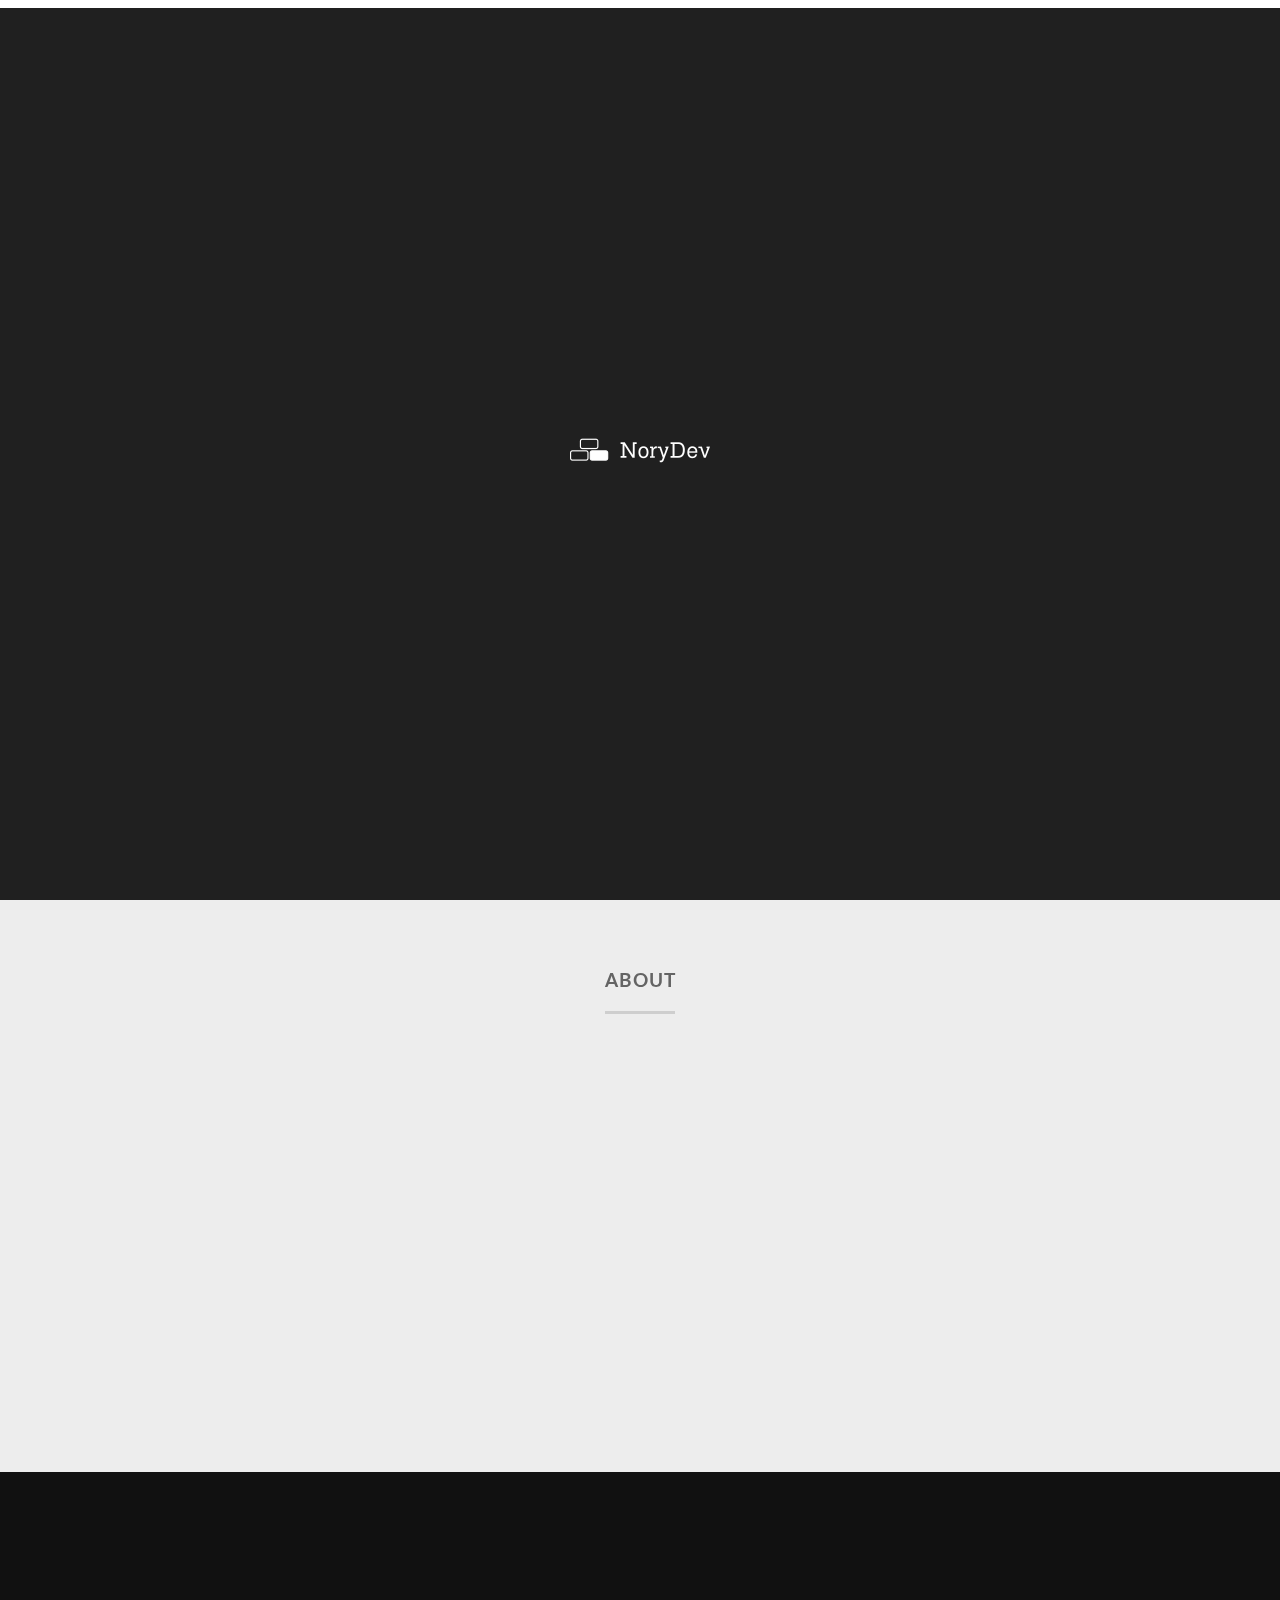
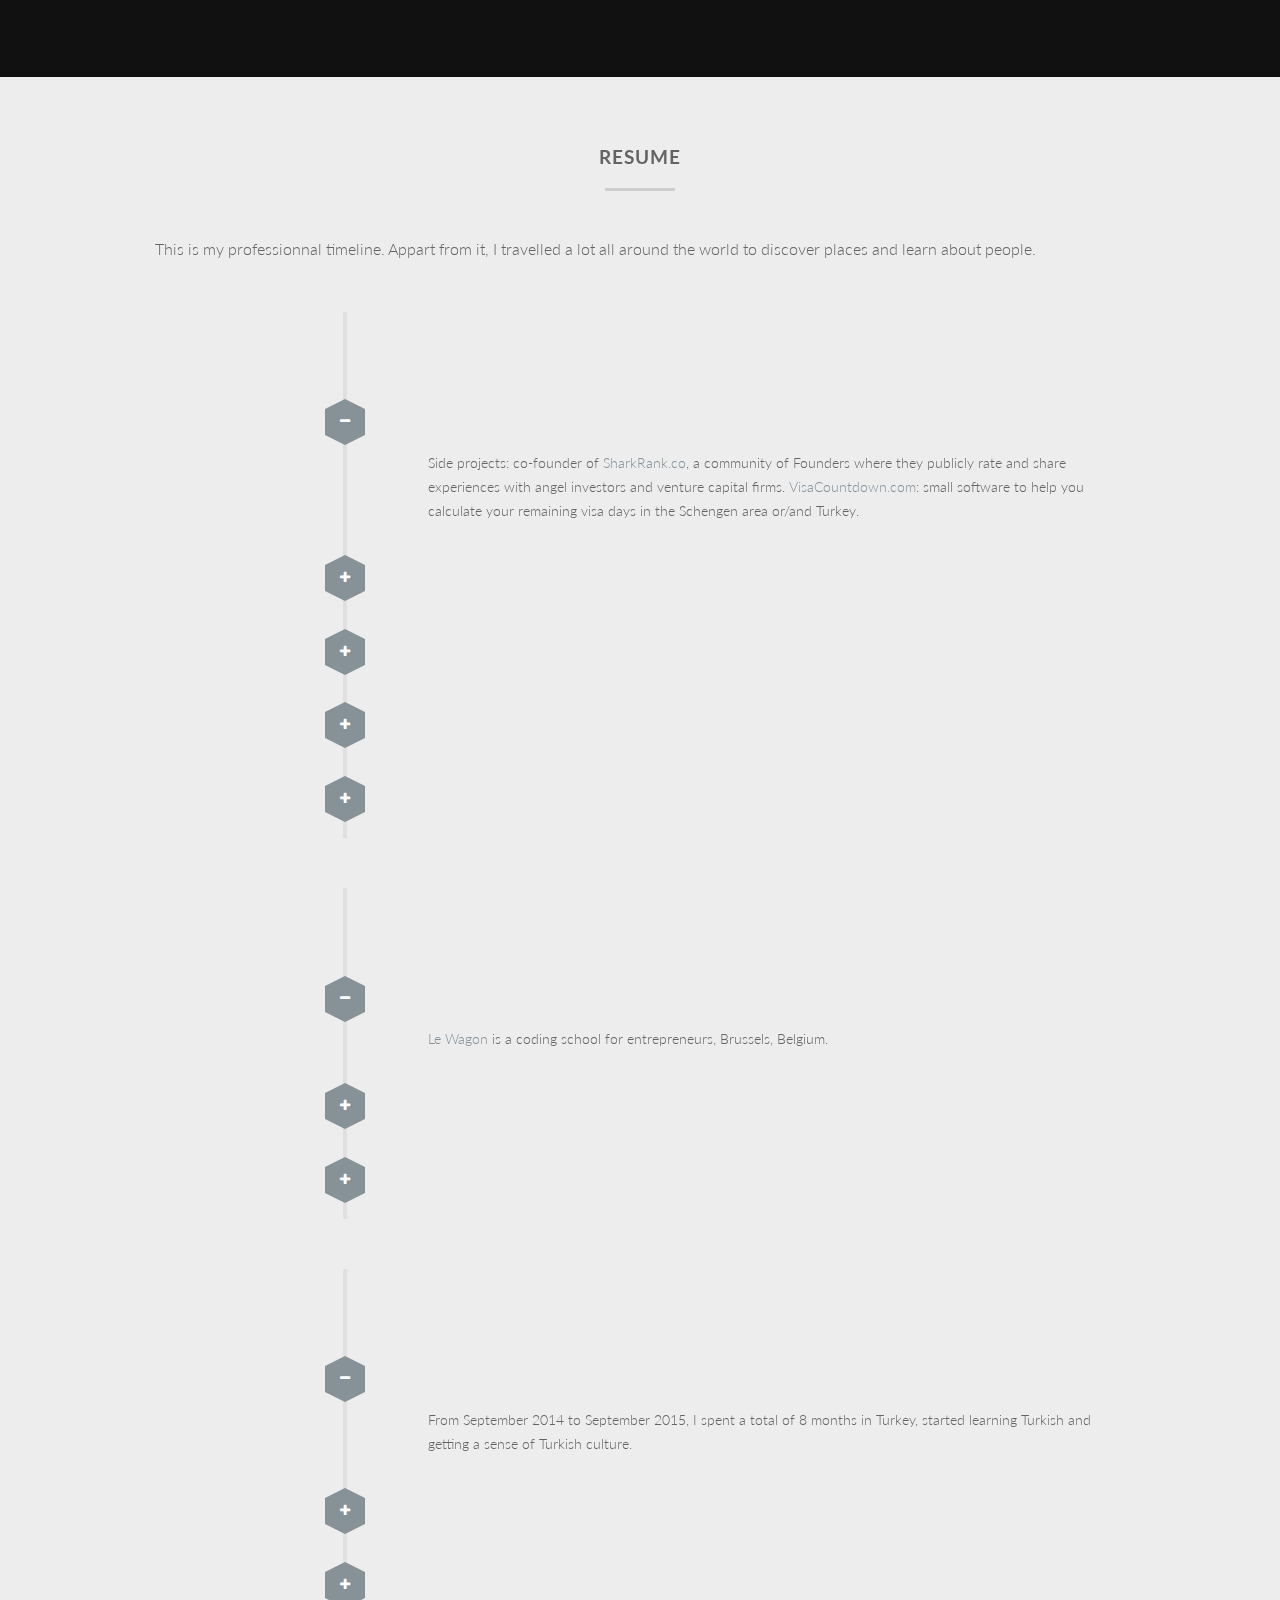
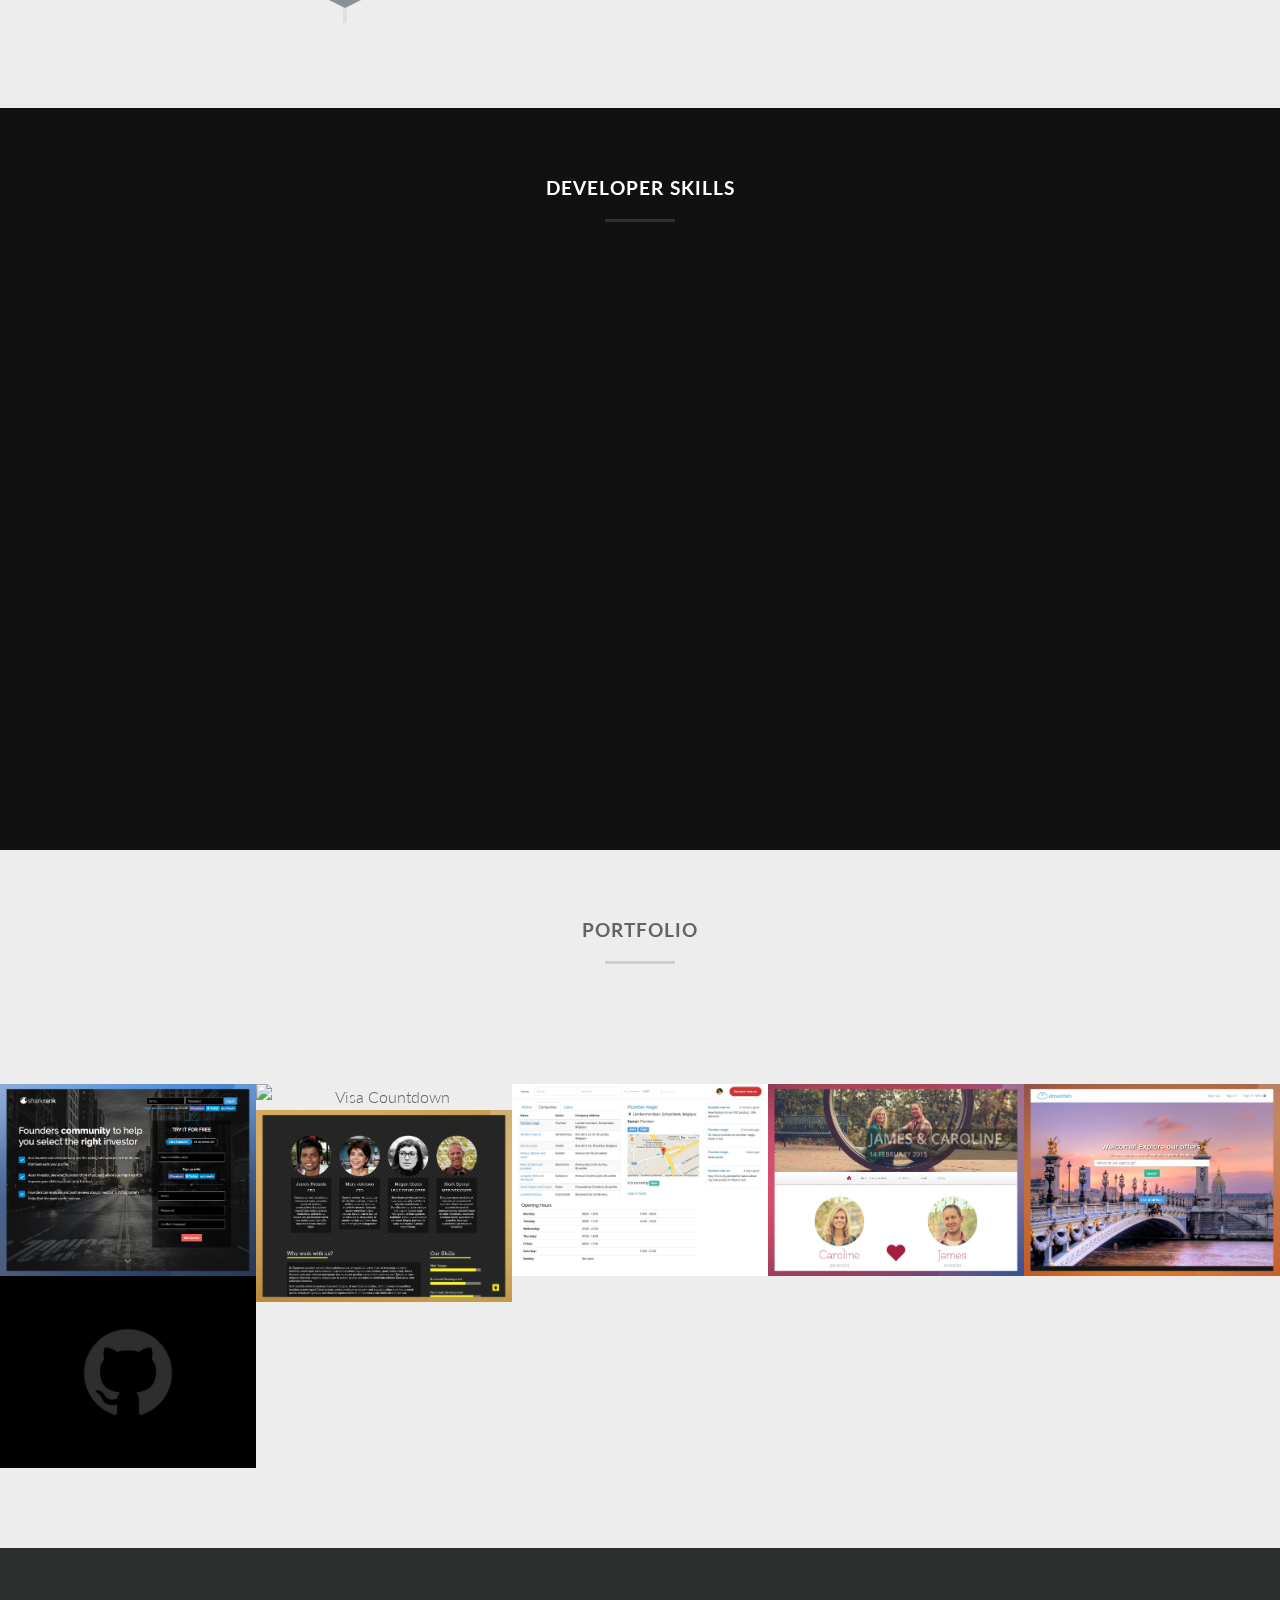
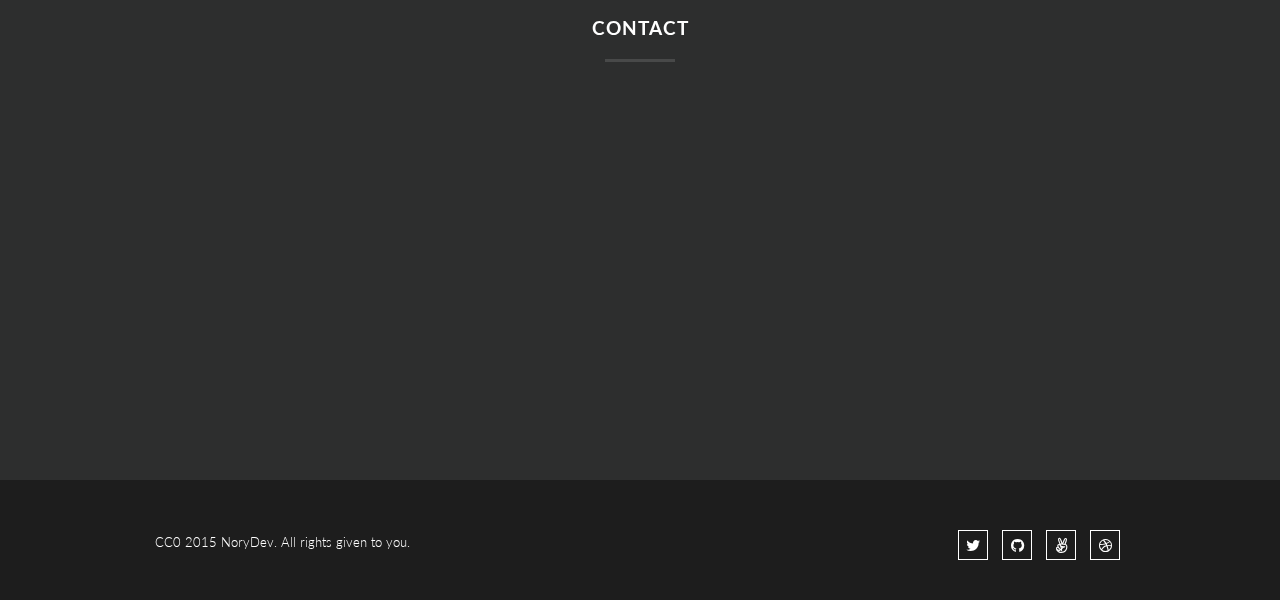
==== index.html @ d049d392 "typo" ====
<!DOCTYPE html>
<html lang="en" class="no-js">
	<head>
		<meta charset="utf-8">
		<meta name="viewport" content="width=device-width, initial-scale=1">
		<meta name="description" content="Hi, I am Fabien Loup. I'm a Software Developer and this is my portfolio">
		<meta name="author" content="Fabien Loup">
		<title>Fabien Loup</title>

		<!-- Stylesheets -->
		<link href="assets/css/bootstrap.min.css" rel="stylesheet">
		<link href="assets/fonts/font-awesome/css/font-awesome.min.css" rel="stylesheet">
		<link href="assets/css/bootstrapValidator.min.css" rel="stylesheet">
		<link href="assets/css/ladda-themeless.min.css" rel="stylesheet">
		<link href="assets/css/jquery.bxslider.css" rel="stylesheet">
		<link href="assets/css/animate.css" rel="stylesheet">
		<link href="assets/css/app.css" rel="stylesheet">

		<!-- Favicon -->
		<link rel="apple-touch-icon" sizes="57x57" href="/assets/img/favicon/apple-touch-icon-57x57.png">
    <link rel="apple-touch-icon" sizes="60x60" href="/assets/img/favicon/apple-touch-icon-60x60.png">
    <link rel="apple-touch-icon" sizes="72x72" href="/assets/img/favicon/apple-touch-icon-72x72.png">
    <link rel="apple-touch-icon" sizes="76x76" href="/assets/img/favicon/apple-touch-icon-76x76.png">
    <link rel="apple-touch-icon" sizes="114x114" href="/assets/img/favicon/apple-touch-icon-114x114.png">
    <link rel="apple-touch-icon" sizes="120x120" href="/assets/img/favicon/apple-touch-icon-120x120.png">
    <link rel="apple-touch-icon" sizes="144x144" href="/assets/img/favicon/apple-touch-icon-144x144.png">
    <link rel="apple-touch-icon" sizes="152x152" href="/assets/img/favicon/apple-touch-icon-152x152.png">
    <link rel="apple-touch-icon" sizes="180x180" href="/assets/img/favicon/apple-touch-icon-180x180.png">
    <link rel="icon" type="image/png" href="/assets/img/favicon/favicon-32x32.png" sizes="32x32">
    <link rel="icon" type="image/png" href="/assets/img/favicon/android-chrome-192x192.png" sizes="192x192">
    <link rel="icon" type="image/png" href="/assets/img/favicon/favicon-96x96.png" sizes="96x96">
    <link rel="icon" type="image/png" href="/assets/img/favicon/favicon-16x16.png" sizes="16x16">
    <link rel="manifest" href="/assets/img/favicon/manifest.json">
    <link rel="shortcut icon" href="/assets/img/favicon/favicon.ico">
    <meta name="msapplication-TileColor" content="#2b5797">
    <meta name="msapplication-TileImage" content="/assets/img/favicon/mstile-144x144.png">
    <meta name="msapplication-config" content="/assets/img/favicon/browserconfig.xml">
    <meta name="theme-color" content="#ffffff">

		<!-- Respond.js IE8 support of media queries -->
		<!-- WARNING: Respond.js doesn't work if you view the page via file:// -->
		<!--[if lt IE 9]>
			<script src="assets/js/respond.min.js"></script>
		<![endif]-->

		<script src="assets/js/pace.min.js"></script>
		<script src="assets/js/modernizr.min.js"></script>
	</head>
	<body data-spy="scroll" data-target="#nav" data-offset="80">
		<!-- Menu -->
		<nav class="navbar navbar-default" role="navigation" id="nav">
		  <div class="container">
			<div class="navbar-header">
			  <button type="button" class="navbar-toggle collapsed" data-toggle="collapse" data-target="#navbar">
				<span class="sr-only">Toggle navigation</span>
				<i class="fa fa-reorder"></i>
			  </button>
			  <a class="navbar-brand" href="#">
				<img src="assets/img/logo/logo.png" alt="Logo">
			  </a>
			</div>

			<div class="collapse navbar-collapse navbar-right" id="navbar">
			  <ul class="nav navbar-nav">
				<li><a href="#home">Home <span class="sr-only">home</span></a></li>
				<li><a href="#about">About</a></li>
				<!-- <li><a href="#services">Services</a></li> -->
				<li><a href="#resume">Resume</a></li>
				<li><a href="#skills">Skills</a></li>
				<li><a href="#portfolio">Portfolio</a></li>
				<li><a href="#contact">Contact</a></li>
			  </ul>
			</div>
		  </div>
		</nav>

		<!-- Main -->
		<section class="main" id="home">
			<div class="page">
				<div class="wrapper">
					<div class="container">
						<h1 class="heading">Fabien Loup</h1>
						<p>
							<span class="rotate">Software Developer, Freelancer, Co-Founder, Ruby-ist, Traveller, Hitch-Hiker</span>
						</p>
					</div>
					<div class="arrow-down">
						<a class="scroll" href="#about" id="scroll"><i class="fa fa-angle-double-down"></i></a>
					</div>
				</div>
			</div>
		</section>

		<!-- About -->
		<section id="about" class="section section-solid">
			<div class="container">
				<div class="row">
					<div class="col-sm-12">
						<h3 class="section-title">About</h3>
						<div class="section-title-border"></div>
					</div>
				</div>

				<div class="row mt20">
					<div class="col-sm-4 wow fadeInLeft" data-wow-duration="0.7s" data-wow-delay="0s">
						<img src="assets/img/about/fabien_close.jpg" class="img-responsive about-img" />
					</div>
					<div class="col-sm-8 wow fadeInRight" data-wow-duration="0.7s" data-wow-delay="0s">
						<p class="lead">
							I'm a freelance software developer who likes to make web applications with Ruby on Rails.
						</p>
						<p>
              I transited form hardware engineering to social work to software development through self teaching, trying, and trying again. <a href="http://www.lewagon.org/en">Le Wagon</a> Dev bootcamp also gave a boost to my training.
						</p>
						<p>
							Have a look at my Github account:
              <div class="text-center">
                <a href="https://github.com/NoryDev"><i class="fa fa-github" style="font-size: 80px;"></i></a>
                <br>
                <small><a href="https://github.com/NoryDev">github.com/NoryDev</a></small>
              </div>
						</p>
					</div>
				</div>
			</div>
		</section>

		<!-- Services -->

		<!-- Section -->
		<section class="section" id="tweets">
			<div class="container">
				<div class="row">
					<div class="col-sm-12 text-center wow fadeInDown" data-wow-duration="0.7s" data-wow-delay="0s">
						<i class="fa fa-twitter twitter-feed-icon"></i>
						<span id="twitterFeed"></span>
					</div>
				</div>
			</div>
		</section>

		<!-- Resume -->
		<section id="resume" class="section section-solid">
			<div class="container">
				<div class="row">
					<div class="col-sm-12">
						<h3 class="section-title">Resume</h3>
						<div class="section-title-border"></div>
					</div>
				</div>
				<div class="row">
					<div class="col-sm-12">
						<p>This is my professionnal timeline. Appart from it, I travelled a lot all around the world to discover places and learn about people.</p>
						<ul class="v-timeline mt50">
							<li>
								<h3 class="v-heading wow fadeInDown" data-wow-duration="0.7s" data-wow-delay="0s"><i class="fa fa-briefcase"></i> Work experience</h3>
							</li>
              <li>
                <time class="v-time wow fadeInLeft" data-wow-duration="0.7s" data-wow-delay="0s" datetime="2015-03-13 19:00"><span>2015 - present</span></time>
                <div class="v-icon" data-toggle="collapse" data-target="#toggle-1"><i class="fa fa-minus"></i></div>
                <div class="v-label wow fadeInRight" data-wow-duration="0.7s" data-wow-delay="0s" >
                  <h4><a href="#" data-toggle="collapse" data-target="#toggle-1">Freelance software developer</a></h4>
                  <p id="toggle-1" class="collapse in">Side projects: co-founder of <a href="http://sharkrank.co">SharkRank.co</a>, a community of Founders where they publicly rate and share experiences with angel investors and venture capital firms. <a href="http://visacountdown.com">VisaCountdown.com</a>: small software to help you calculate your remaining visa days in the Schengen area or/and Turkey.</p>
                </div>
              </li>
							<li>
								<time class="v-time wow fadeInLeft" data-wow-duration="0.7s" data-wow-delay="0.1s" datetime="2014-06-27 12:00"><span>2010 - 2014</span></time>
								<div class="v-icon" data-toggle="collapse" data-target="#toggle-2"><i class="fa fa-plus"></i></div>
								<div class="v-label wow fadeInRight" data-wow-duration="0.7s" data-wow-delay="0.1s" >
									<h4><a href="#" data-toggle="collapse" data-target="#toggle-2">Social Worker</a></h4>
									<p id="toggle-2" class="collapse">Youth group coordinator, organization and coordination of weekly activities, punctual events, summer and winter camps. Yverdon & Vevey, Switzerland.</p>
								</div>
							</li>
							<li>
								<time class="v-time wow fadeInLeft" data-wow-duration="0.7s" data-wow-delay="0.2s" datetime="2010-07-30 17:00"><span>2009 - 2010</span></time>
								<div class="v-icon" data-toggle="collapse" data-target="#toggle-3"><i class="fa fa-plus"></i></div>
								<div class="v-label wow fadeInRight" data-wow-duration="0.7s" data-wow-delay="0.2s">
									<h4><a href="#" data-toggle="collapse" data-target="#toggle-3">Embedded IT Engineer</a></h4>
									<p id="toggle-3" class="collapse"><a href="http://reds.heig-vd.ch/en">ReDS institute</a>, University of Applied Sciences, Yverdon, Switzerland.</p>
								</div>
							</li>
							<li>
								<time class="v-time wow fadeInLeft" data-wow-duration="0.7s" data-wow-delay="0.3s" datetime="2008-07-31 17:00"><span>2008</span></time>
								<div class="v-icon" data-toggle="collapse" data-target="#toggle-4"><i class="fa fa-plus"></i></div>
								<div class="v-label wow fadeInRight" data-wow-duration="0.7s" data-wow-delay="0.3s">
									<h4><a href="#" data-toggle="collapse" data-target="#toggle-4">Micro-Electronics Engineer (internship)</a></h4>
									<p id="toggle-4" class="collapse">MNT institute, University of Applied Sciences, Yverdon, Switzerland.</p>
								</div>
							</li>
              <li>
                <time class="v-time wow fadeInLeft" data-wow-duration="0.7s" data-wow-delay="0.4s" datetime="2008-04-15 09:00"><span>2008</span></time>
                <div class="v-icon" data-toggle="collapse" data-target="#toggle-5"><i class="fa fa-plus"></i></div>
                <div class="v-label wow fadeInRight" data-wow-duration="0.7s" data-wow-delay="0.4s">
                  <h4><a href="#" data-toggle="collapse" data-target="#toggle-5">Electronics Engineer (interim)</a></h4>
                  <p id="toggle-5" class="collapse">ERUN Sàrl, Yverdon, Switzerland.</p>
                </div>
              </li>
						</ul>
						<ul class="v-timeline mt50">
							<li>
								<h3 class="v-heading wow fadeInDown" data-wow-duration="0.7s" data-wow-delay="0s"><i class="fa fa-graduation-cap"></i> Education</h3>
							</li>
							<li>
								<time class="v-time wow fadeInLeft" data-wow-duration="0.7s" data-wow-delay="0.5s" datetime="2015-03-13 19:00"><span>2015</span></time>
								<div class="v-icon" data-toggle="collapse" data-target="#toggle-6"><i class="fa fa-minus"></i></div>
								<div class="v-label wow fadeInRight" data-wow-duration="0.7s" data-wow-delay="0.5s">
									<h4><a href="#" data-toggle="collapse" data-target="#toggle-6">Le Wagon - Fullstack Dev
Bootcamp</a></h4>
									<p id="toggle-6" class="collapse in"><a href="http://www.lewagon.org/en">Le Wagon</a> is a coding school for entrepreneurs, Brussels, Belgium.</p>
								</div>
							</li>
							<li>
								<time class="v-time wow fadeInLeft" data-wow-duration="0.7s" data-wow-delay="0.6s" datetime="2008-02-10 20:00"><span>2004 - 2008</span></time>
								<div class="v-icon" data-toggle="collapse" data-target="#toggle-7"><i class="fa fa-plus"></i></div>
								<div class="v-label wow fadeInRight" data-wow-duration="0.7s" data-wow-delay="0.6s">
									<h4><a href="#" data-toggle="collapse" data-target="#toggle-7">Bachelor of Science in Electronics</a></h4>
									<p id="toggle-7" class="collapse"><a href="http://www.heig-vd.ch">University of Applied Sciences</a> (HEIG-VD in french), Yverdon, Switzerland.</p>
								</div>
							</li>
              <li>
                <time class="v-time wow fadeInLeft" data-wow-duration="0.7s" data-wow-delay="0.7s" datetime="2004-06-30 20:00"><span>2001 - 2004</span></time>
                <div class="v-icon" data-toggle="collapse" data-target="#toggle-8"><i class="fa fa-plus"></i></div>
                <div class="v-label wow fadeInRight" data-wow-duration="0.7s" data-wow-delay="0.7s">
                  <h4><a href="#" data-toggle="collapse" data-target="#toggle-8">Apprenticeship in Electronics</a></h4>
                  <p id="toggle-8" class="collapse">Swiss certificate of capacity "CFC" & Professional diploma in Technology, Yverdon, Switzerland.</p>
                </div>
              </li>
						</ul>
            <ul class="v-timeline mt50">
              <li>
                <h3 class="v-heading wow fadeInDown" data-wow-duration="0.7s" data-wow-delay="0s"><i class="fa fa-paper-plane-o"></i> Life Experience</h3>
              </li>
              <li>
                <time class="v-time wow fadeInLeft" data-wow-duration="0.7s" data-wow-delay="0.5s" datetime="2014-12-21 16:00"><span>2014 + 2015</span></time>
                <div class="v-icon" data-toggle="collapse" data-target="#toggle-9"><i class="fa fa-minus"></i></div>
                <div class="v-label wow fadeInRight" data-wow-duration="0.7s" data-wow-delay="0.5s">
                  <h4><a href="#" data-toggle="collapse" data-target="#toggle-9">Turkey</a></h4>
                  <p id="toggle-9" class="collapse in">From September 2014 to September 2015, I spent a total of 8 months in Turkey, started learning Turkish and getting a sense of Turkish culture.</p>
                </div>
              </li>
              <li>
                <time class="v-time wow fadeInLeft" data-wow-duration="0.7s" data-wow-delay="0.6s" datetime="2008-02-10 20:00"><span>2013</span></time>
                <div class="v-icon" data-toggle="collapse" data-target="#toggle-10"><i class="fa fa-plus"></i></div>
                <div class="v-label wow fadeInRight" data-wow-duration="0.7s" data-wow-delay="0.6s">
                  <h4><a href="#" data-toggle="collapse" data-target="#toggle-10">Spain and Morocco</a></h4>
                  <p id="toggle-10" class="collapse"><a href="http://www.heig-vd.ch">I spent 3 month in the south of Spain and in Morocco to Learn about North African cultures.</p>
                </div>
              </li>
              <li>
                <time class="v-time wow fadeInLeft" data-wow-duration="0.7s" data-wow-delay="0.7s" datetime="2004-06-30 20:00"><span>2008 - 2009</span></time>
                <div class="v-icon" data-toggle="collapse" data-target="#toggle-11"><i class="fa fa-plus"></i></div>
                <div class="v-label wow fadeInRight" data-wow-duration="0.7s" data-wow-delay="0.7s">
                  <h4><a href="#" data-toggle="collapse" data-target="#toggle-11">South Africa</a></h4>
                  <p id="toggle-11" class="collapse">I spent 6 month in South Africa and Lesotho to improve my english and do some volunteer work with local associations.</p>
                </div>
              </li>
            </ul>
					</div>
				</div>
			</div>
		</section>

		<!-- Skills -->
		<section class="section" id="skills">
			<div class="container">
				<div class="row">
					<div class="col-sm-12">
						<h3 class="section-title">Developer Skills</h3>
						<div class="section-title-border"></div>
					</div>
				</div>
				<div class="row personal-skills">
					<div class="col-sm-8 wow fadeInLeft" data-wow-duration="0.7s" data-wow-delay="0s">
						<h4>Non-Human languages</h4>
						<h6>Ruby & Ruby on Rails</h6>
						<div class="progress">
							<div class="progress-bar" role="progressbar" aria-valuenow="70" aria-valuemin="0" aria-valuemax="100" style="width: 70%;">
								70%
							</div>
						</div>
						<h6>PHP & WordPress</h6>
						<div class="progress">
							<div class="progress-bar" role="progressbar" aria-valuenow="60" aria-valuemin="0" aria-valuemax="100" style="width: 50%;">
								60%
							</div>
						</div>
						<h6>html & css</h6>
						<div class="progress">
							<div class="progress-bar" role="progressbar" aria-valuenow="70" aria-valuemin="0" aria-valuemax="100" style="width: 70%;">
								70%
							</div>
						</div>
            <h6>Javascript</h6>
            <div class="progress">
              <div class="progress-bar" role="progressbar" aria-valuenow="40" aria-valuemin="0" aria-valuemax="100" style="width: 40%;">
                40%
              </div>
            </div>
					</div>
					<div class="col-sm-4 wow fadeInRight" data-wow-duration="0.7s" data-wow-delay="0s">
						<h4>Knowledge</h4>
						<ul class="fa-ul skills-ul">
						  <li><i class="fa-li fa fa-check"></i>Git & Github</li>
						  <li><i class="fa-li fa fa-check"></i>Bootstrap</li>
						  <li><i class="fa-li fa fa-check"></i>Heroku</li>
						  <li><i class="fa-li fa fa-check"></i>AWS S3</li>
						  <li><i class="fa-li fa fa-check"></i>PostgreSQL</li>
              <li><i class="fa-li fa fa-check"></i>MAMP</li>
						</ul>
					</div>
				</div>
				<div class="row personal-skills">
					<div class="col-sm-8 wow fadeInLeft" data-wow-duration="0.7s" data-wow-delay="0.1s">
						<h4>Human Languages</h4>
						<div class="lang-container">
							<input type="text" value="100" class="dial"
								data-width="100"
								data-height="100"
								data-fgColor="#869198"
								data-skin="tron"
								data-thickness=".2"
								data-displayPrevious=true
								data-readOnly=true>
							<p class="lang-description">French</p>
							<span class="lang-level">native</span>
						</div>

						<div class="lang-container">
							<input type="text" value="95" class="dial"
								data-width="100"
								data-height="100"
								data-fgColor="#869198"
								data-skin="tron"
								data-thickness=".2"
								data-displayPrevious=true
								data-readOnly=true>
							<p class="lang-description">English</p>
							<span class="lang-level">fluent</span>
						</div>

						<div class="lang-container">
							<input type="text" value="40" class="dial"
								data-width="100"
								data-height="100"
								data-fgColor="#869198"
								data-skin="tron"
								data-thickness=".2"
								data-displayPrevious=true
								data-readOnly=true
								data-bgColor="#fff">
							<p class="lang-description">German</p>
							<span class="lang-level">beginner</span>
						</div>

						<div class="lang-container">
							<input type="text" value="25" class="dial"
								data-width="100"
								data-height="100"
								data-fgColor="#869198"
								data-skin="tron"
								data-thickness=".2"
								data-displayPrevious=true
								data-readOnly=true
								data-bgColor="#fff">
							<p class="lang-description">Turkish</p>
							<span class="lang-level">basic</span>
						</div>
					</div>
					<div class="col-sm-4 wow fadeInRight" data-wow-duration="0.7s" data-wow-delay="0.1s">
						<h4>Hobbies</h4>
						<ul class="fa-ul skills-ul">
						  <li><i class="fa-li fa fa-plane"></i>Travelling & Learning from people</li>
						  <li><i class="fa-li fa fa-thumbs-up"></i>Hitch-Hiking</li>
              <li><i class="fa-li fa fa-globe"></i>World History</li>
						</ul>
					</div>
				</div>
			</div>
		</section>

		<!-- Portfolio -->
		<section id="portfolio" class="section section-solid">
			<div class="container">
				<div class="row">
					<div class="col-sm-12">
						<h3 class="section-title">Portfolio</h3>
						<div class="section-title-border"></div>
					</div>
				</div>
				<div class="row wow fadeInDown" data-wow-duration="0.7s" data-wow-delay="0s">
					<div class="col-sm-12 text-center">
						<ul id="filter" class="list-inline filter-tags">
							<li><a href="#" class="btn btn-sm btn-theme-inverse active" data-group="all">All</a></li>
							<li><a href="#" class="btn btn-sm btn-theme-inverse" data-group="ruby">Ruby on Rails</a></li>
							<li><a href="#" class="btn btn-sm btn-theme-inverse" data-group="wordpress">WordPress</a></li>
						</ul>
					</div>
				</div>
			</div>
			<div class="GITheWall">
				<ul id="portfolio-container" class="text-center wow fadeInDown" data-wow-duration="0.7s" data-wow-delay="0s">
					<li class="portfolio-item" data-groups='["all", "ruby"]' data-contenttype="ajax" data-href="assets/ajax/sharkrank.html">
						<figure>
							<div class="portfolio-img">
								<a href="#" class="overlay">
									<span class="title">SharkRank</span>
									<span class="category">Ruby on Rails</span>
								</a>
								<img src="assets/img/portfolio/sharkrank.jpg" alt="SharkRank" class="img-responsive">
							</div>
						</figure>
					</li>
          <li class="portfolio-item" data-groups='["all", "ruby"]' data-contenttype="ajax" data-href="assets/ajax/visacountdown.html">
            <figure>
              <div class="portfolio-img">
                <a href="#" class="overlay">
                  <span class="title">Visa Countdown</span>
                  <span class="category">Ruby on Rails</span>
                </a>
                <img src="assets/img/portfolio/visacountdown.jpg" alt="Visa Countdown" class="img-responsive">
              </div>
            </figure>
          </li>
          <li class="portfolio-item" data-groups='["all", "ruby"]' data-contenttype="ajax" data-href="assets/ajax/appointed.html">
            <figure>
              <div class="portfolio-img">
                <a href="#" class="overlay">
                  <span class="title">Appointed</span>
                  <span class="category">Ruby on Rails</span>
                </a>
                <img src="assets/img/portfolio/appointed.jpg" alt="Appointed" class="img-responsive">
              </div>
            </figure>
          </li>
					<li class="portfolio-item" data-groups='["all", "wordpress"]' data-contenttype="ajax" data-href="assets/ajax/forever.html">
						<figure>
							<div class="portfolio-img">
								<a href="#" class="overlay">
									<span class="title">Forever</span>
									<span class="category">WordPress</span>
								</a>
								<img src="assets/img/portfolio/forever.jpg" alt="" class="img-responsive">
							</div>
						</figure>
					</li>
          <li class="portfolio-item" data-groups='["all", "ruby"]' data-contenttype="ajax" data-href="assets/ajax/dreambnb.html">
            <figure>
              <div class="portfolio-img">
                <a href="#" class="overlay">
                  <span class="title">DreamBnB</span>
                  <span class="category">Ruby on Rails</span>
                </a>
                <img src="assets/img/portfolio/dreambnb.jpg" alt="" class="img-responsive">
              </div>
            </figure>
          </li>
					<li class="portfolio-item" data-groups='["all", "wordpress"]' data-contenttype="ajax" data-href="assets/ajax/rocket.html">
						<figure>
							<div class="portfolio-img">
								<a href="#" class="overlay">
									<span class="title">Rocket</span>
									<span class="category">WordPress</span>
								</a>
								<img src="assets/img/portfolio/rocket.jpg" alt="" class="img-responsive">
							</div>
						</figure>
					</li>
					<li class="portfolio-item" data-groups='["all", "ruby"]' data-contenttype="ajax" data-href="assets/ajax/github.html">
						<figure>
							<div class="portfolio-img">
								<a href="#" class="overlay">
									<span class="title">My Github</span>
									<span class="category">Everything</span>
								</a>
								<img src="assets/img/portfolio/github.jpg" alt="" class="img-responsive">
							</div>
						</figure>
					</li>
					<!-- <li class="portfolio-item" data-groups='["all", "app"]' data-contenttype="ajax" data-href="assets/ajax/2.html">
						<figure>
							<div class="portfolio-img">
								<a href="#" class="overlay">
									<span class="title">Ipsum tempor quis</span>
									<span class="category">app</span>
								</a>
								<img src="assets/img/portfolio/6.jpg" alt="" class="img-responsive">
							</div>
						</figure>
					</li>
					<li class="portfolio-item" data-groups='["all", "branding"]' data-contenttype="ajax" data-href="assets/ajax/1.html">
						<figure>
							<div class="portfolio-img">
								<a href="#" class="overlay">
									<span class="title">Donec accumsan</span>
									<span class="category">branding</span>
								</a>
								<img src="assets/img/portfolio/7.jpg" alt="" class="img-responsive">
							</div>
						</figure>
					</li>
					<li class="portfolio-item" data-groups='["all", "web"]' data-contenttype="ajax" data-href="assets/ajax/2.html">
						<figure>
							<div class="portfolio-img">
								<a href="#" class="overlay">
									<span class="title">Arcu id porta</span>
									<span class="category">web</span>
								</a>
								<img src="assets/img/portfolio/8.jpg" alt="" class="img-responsive">
							</div>
						</figure>
					</li>
					<li class="portfolio-item" data-groups='["all", "app"]' data-contenttype="ajax" data-href="assets/ajax/1.html">
						<figure>
							<div class="portfolio-img">
								<a href="#" class="overlay">
									<span class="title">Curabitur posuere</span>
									<span class="category">app</span>
								</a>
								<img src="assets/img/portfolio/9.jpg" alt="" class="img-responsive">
							</div>
						</figure>
					</li>
					<li class="portfolio-item" data-groups='["all", "branding"]' data-contenttype="ajax" data-href="assets/ajax/2.html">
						<figure>
							<div class="portfolio-img">
								<a href="#" class="overlay">
									<span class="title">Lacus id sapien</span>
									<span class="category">branding</span>
								</a>
								<img src="assets/img/portfolio/10.jpg" alt="" class="img-responsive">
							</div>
						</figure>
					</li>
				</ul>
			</div>
			<div class="container">
				<div class="row">
					<div class="col-sm-12 text-center">
						<a href="#" class="btn btn-theme-inverse mt40 wow fadeInDown" data-wow-duration="0.7s" data-wow-delay="0.5s" id="portfolio-more">More</a>
					</div>
				</div>
			</div> -->
		</section>

		<!-- Facts -->
		<!-- <section id="facts" class="section">
			<div class="container">
				<div class="row text-center wow fadeInDown" data-wow-duration="0.7s" data-wow-delay="0s">
					<div class="col-sm-3">
						<h1 class="counter">5</h1>
						<p>years experience</p>
					</div>
					<div class="col-sm-3">
						<h1 class="counter">352</h1>
						<p>project delivered</p>
					</div>
					<div class="col-sm-3">
						<h1 class="counter">2148</h1>
						<p>likes</p>
					</div>
					<div class="col-sm-3">
						<h1 class="counter">142</h1>
						<p>winning awards</p>
					</div>
				</div>
			</div>
		</section> -->

		<!-- Contact -->
		<section id="contact" class="section">
			<div class="container">
				<div class="row">
					<div class="col-sm-12">
						<h3 class="section-title">Contact</h3>
						<div class="section-title-border"></div>
					</div>
				</div>
				<div class="row">
					<div class="col-sm-6 wow fadeInLeft" data-wow-duration="0.7s" data-wow-delay="0s">
						<p>
							Messages sent with this contact form go directly into my inbox. It is the best way to contact me.
						</p>
            <p>
              I am based in Europe and available for remote freelance work.
            </p>
						<!-- <ul class="list-contacts">
							<li><i class="fa fa-phone"></i> (123) 456-7890</li>
							<li><i class="fa fa-mobile-phone"></i> (123) 987-6543</li>
							<li><i class="fa fa-map-marker"></i> 1795 Folsom Ave, Suite 600<br> San Francisco, CA 94107</li>
							<li><i class="fa fa-envelope-o"></i> <a href="mailto:info@SeventyFour.com">info@seventyfour.com</a></li>
						</ul> -->
					</div>
					<div class="col-sm-6 wow fadeInRight" data-wow-duration="0.7s" data-wow-delay="0s">
						<!-- <form class="form-horizontal" action="assets/php/contactForm.php" method="post" role="form" id="contactForm"> -->
            <form class="form-horizontal" action="https://formspree.io/info@norydev.com" method="post" role="form" id="contactForm">
							<div class="form-group">
								<div class="col-sm-6">
									<input type="text" name="name" class="form-control" placeholder="Name">
								</div>
								<div class="col-sm-6">
									<input type="text" name="contactEmail" class="form-control" placeholder="Email">
								</div>
							</div>
							<div class="form-group">
								<div class="col-sm-12">
									<textarea name="message" class="form-control" rows="8" placeholder="Message"></textarea>
								</div>
							</div>
							<div class="form-group">
								<div class="col-sm-12">
                  <input type="text" name="_gotcha" style="display:none">
									<button type="submit" class="btn btn-theme ladda-button" data-style="expand-left">
									<span class="ladda-label">Submit</span>
									</button>
								</div>
							</div>
						</form>
					</div>
				</div>
			</div>
		</section>

		<footer>
			<div class="container">
				<div class="row">
					<div class="col-sm-6">CC0 2015 NoryDev. All rights given to you.</div>
					<div class="col-sm-6 text-right">
						<div class="social">
							<!-- <a href="#" class="btn btn-theme"><i class="fa fa-facebook"></i></a> -->
							<a href="https://www.twitter.com/norydev" class="btn btn-theme"><i class="fa fa-twitter"></i></a>
							<a href="https://www.github.com/norydev" class="btn btn-theme"><i class="fa fa-github"></i></a>
              <a href="https://angel.co/norydev" class="btn btn-theme"><i class="fa fa-angellist"></i></a>
              <!-- <a href="#" class="btn btn-theme"><i class="fa fa-google-plus"></i></a> -->
							<a href="https://dribbble.com/norydev" class="btn btn-theme"><i class="fa fa-dribbble"></i></a>
							<!-- <a href="#" class="btn btn-theme"><i class="fa fa-linkedin"></i></a> -->
						</div>
					</div>
				</div>
			</div>
		</footer>

		<!-- jQuery (necessary for Bootstrap's JavaScript plugins) -->
		<script src="assets/js/jquery.min.js"></script>
		<!-- Include all compiled plugins (below), or include individual files as needed -->
		<script src="assets/js/bootstrap.min.js"></script>
		<script src="assets/js/jquery.backstretch.min.js"></script>
		<script src="assets/js/bootstrapValidator.min.js"></script>
		<script src="assets/js/validator/emailAddress.js"></script>
		<script src="assets/js/spin.min.js"></script>
		<script src="assets/js/ladda.min.js"></script>
		<script src="assets/js/retina.min.js"></script>
		<script src="assets/js/masonry.pkgd.min.js"></script>
		<script src="assets/js/imagesloaded.pkgd.min.js"></script>
		<script src="assets/js/jquery.shuffle.min.js"></script>
		<script src="assets/js/jquery.bxslider.min.js"></script>
		<script src="assets/js/waypoints.min.js"></script>
		<script src="assets/js/jquery.counterup.min.js"></script>
		<script src="assets/js/jQuery.GI.TheWall.min.js"></script>
		<script src="assets/js/twitterFetcher.min.js"></script>
		<script src="assets/js/jquery.simple-text-rotator.min.js"></script>
		<script src="assets/js/jquery.throttledresize.js"></script>
		<script src="assets/js/jquery.scrollTo.min.js"></script>
		<script src="assets/js/wow.min.js"></script>
		<script src="assets/js/jquery.knob.min.js"></script>
		<script src="assets/js/app.js"></script>

    <!-- Google Analytics -->
    <script>
      (function(i,s,o,g,r,a,m){i['GoogleAnalyticsObject']=r;i[r]=i[r]||function(){
      (i[r].q=i[r].q||[]).push(arguments)},i[r].l=1*new Date();a=s.createElement(o),
      m=s.getElementsByTagName(o)[0];a.async=1;a.src=g;m.parentNode.insertBefore(a,m)
      })(window,document,'script','//www.google-analytics.com/analytics.js','ga');

      ga('create', 'UA-53180637-1', 'auto');
      ga('send', 'pageview');

    </script>
	</body>
</html>
---- assets/css/bootstrapValidator.min.css ----
/*!
 * BootstrapValidator (http://bootstrapvalidator.com)
 * The best jQuery plugin to validate form fields. Designed to use with Bootstrap 3
 *
 * @version     v0.5.1-dev, built on 2014-07-23 6:05:15 AM
 * @author      https://twitter.com/nghuuphuoc
 * @copyright   (c) 2013 - 2014 Nguyen Huu Phuoc
 * @license     MIT
 */

.bv-form .help-block{margin-bottom:0}.bv-form .tooltip-inner{text-align:left}.nav-tabs li.bv-tab-success>a{color:#3c763d}.nav-tabs li.bv-tab-error>a{color:#a94442}
---- assets/css/ladda-themeless.min.css ----
/*!
 * Ladda
 * http://lab.hakim.se/ladda
 * MIT licensed
 *
 * Copyright (C) 2013 Hakim El Hattab, http://hakim.se
 */.ladda-button{position:relative}.ladda-button .ladda-spinner{position:absolute;z-index:2;display:inline-block;width:32px;height:32px;top:50%;margin-top:-16px;opacity:0;pointer-events:none}.ladda-button .ladda-label{position:relative;z-index:3}.ladda-button .ladda-progress{position:absolute;width:0;height:100%;left:0;top:0;background:rgba(0,0,0,.2);visibility:hidden;opacity:0;-webkit-transition:.1s linear all!important;-moz-transition:.1s linear all!important;-ms-transition:.1s linear all!important;-o-transition:.1s linear all!important;transition:.1s linear all!important}.ladda-button[data-loading] .ladda-progress{opacity:1;visibility:visible}.ladda-button,.ladda-button .ladda-label,.ladda-button .ladda-spinner{-webkit-transition:.3s cubic-bezier(0.175,.885,.32,1.275) all!important;-moz-transition:.3s cubic-bezier(0.175,.885,.32,1.275) all!important;-ms-transition:.3s cubic-bezier(0.175,.885,.32,1.275) all!important;-o-transition:.3s cubic-bezier(0.175,.885,.32,1.275) all!important;transition:.3s cubic-bezier(0.175,.885,.32,1.275) all!important}.ladda-button[data-style=zoom-in],.ladda-button[data-style=zoom-in] .ladda-label,.ladda-button[data-style=zoom-in] .ladda-spinner,.ladda-button[data-style=zoom-out],.ladda-button[data-style=zoom-out] .ladda-label,.ladda-button[data-style=zoom-out] .ladda-spinner{-webkit-transition:.3s ease all!important;-moz-transition:.3s ease all!important;-ms-transition:.3s ease all!important;-o-transition:.3s ease all!important;transition:.3s ease all!important}.ladda-button[data-style=expand-right] .ladda-spinner{right:14px}.ladda-button[data-style=expand-right][data-size="s"] .ladda-spinner,.ladda-button[data-style=expand-right][data-size=xs] .ladda-spinner{right:4px}.ladda-button[data-style=expand-right][data-loading]{padding-right:56px}.ladda-button[data-style=expand-right][data-loading] .ladda-spinner{opacity:1}.ladda-button[data-style=expand-right][data-loading][data-size="s"],.ladda-button[data-style=expand-right][data-loading][data-size=xs]{padding-right:40px}.ladda-button[data-style=expand-left] .ladda-spinner{left:14px}.ladda-button[data-style=expand-left][data-size="s"] .ladda-spinner,.ladda-button[data-style=expand-left][data-size=xs] .ladda-spinner{left:4px}.ladda-button[data-style=expand-left][data-loading]{padding-left:56px}.ladda-button[data-style=expand-left][data-loading] .ladda-spinner{opacity:1}.ladda-button[data-style=expand-left][data-loading][data-size="s"],.ladda-button[data-style=expand-left][data-loading][data-size=xs]{padding-left:40px}.ladda-button[data-style=expand-up]{overflow:hidden}.ladda-button[data-style=expand-up] .ladda-spinner{top:-32px;left:50%;margin-left:-16px}.ladda-button[data-style=expand-up][data-loading]{padding-top:54px}.ladda-button[data-style=expand-up][data-loading] .ladda-spinner{opacity:1;top:14px;margin-top:0}.ladda-button[data-style=expand-up][data-loading][data-size="s"],.ladda-button[data-style=expand-up][data-loading][data-size=xs]{padding-top:32px}.ladda-button[data-style=expand-up][data-loading][data-size="s"] .ladda-spinner,.ladda-button[data-style=expand-up][data-loading][data-size=xs] .ladda-spinner{top:4px}.ladda-button[data-style=expand-down]{overflow:hidden}.ladda-button[data-style=expand-down] .ladda-spinner{top:62px;left:50%;margin-left:-16px}.ladda-button[data-style=expand-down][data-size="s"] .ladda-spinner,.ladda-button[data-style=expand-down][data-size=xs] .ladda-spinner{top:40px}.ladda-button[data-style=expand-down][data-loading]{padding-bottom:54px}.ladda-button[data-style=expand-down][data-loading] .ladda-spinner{opacity:1}.ladda-button[data-style=expand-down][data-loading][data-size="s"],.ladda-button[data-style=expand-down][data-loading][data-size=xs]{padding-bottom:32px}.ladda-button[data-style=slide-left]{overflow:hidden}.ladda-button[data-style=slide-left] .ladda-label{position:relative}.ladda-button[data-style=slide-left] .ladda-spinner{left:100%;margin-left:-16px}.ladda-button[data-style=slide-left][data-loading] .ladda-label{opacity:0;left:-100%}.ladda-button[data-style=slide-left][data-loading] .ladda-spinner{opacity:1;left:50%}.ladda-button[data-style=slide-right]{overflow:hidden}.ladda-button[data-style=slide-right] .ladda-label{position:relative}.ladda-button[data-style=slide-right] .ladda-spinner{right:100%;margin-left:-16px}.ladda-button[data-style=slide-right][data-loading] .ladda-label{opacity:0;left:100%}.ladda-button[data-style=slide-right][data-loading] .ladda-spinner{opacity:1;left:50%}.ladda-button[data-style=slide-up]{overflow:hidden}.ladda-button[data-style=slide-up] .ladda-label{position:relative}.ladda-button[data-style=slide-up] .ladda-spinner{left:50%;margin-left:-16px;margin-top:1em}.ladda-button[data-style=slide-up][data-loading] .ladda-label{opacity:0;top:-1em}.ladda-button[data-style=slide-up][data-loading] .ladda-spinner{opacity:1;margin-top:-16px}.ladda-button[data-style=slide-down]{overflow:hidden}.ladda-button[data-style=slide-down] .ladda-label{position:relative}.ladda-button[data-style=slide-down] .ladda-spinner{left:50%;margin-left:-16px;margin-top:-2em}.ladda-button[data-style=slide-down][data-loading] .ladda-label{opacity:0;top:1em}.ladda-button[data-style=slide-down][data-loading] .ladda-spinner{opacity:1;margin-top:-16px}.ladda-button[data-style=zoom-out]{overflow:hidden}.ladda-button[data-style=zoom-out] .ladda-spinner{left:50%;margin-left:-16px;-webkit-transform:scale(2.5);-moz-transform:scale(2.5);-ms-transform:scale(2.5);-o-transform:scale(2.5);transform:scale(2.5)}.ladda-button[data-style=zoom-out] .ladda-label{position:relative;display:inline-block}.ladda-button[data-style=zoom-out][data-loading] .ladda-label{opacity:0;-webkit-transform:scale(0.5);-moz-transform:scale(0.5);-ms-transform:scale(0.5);-o-transform:scale(0.5);transform:scale(0.5)}.ladda-button[data-style=zoom-out][data-loading] .ladda-spinner{opacity:1;-webkit-transform:none;-moz-transform:none;-ms-transform:none;-o-transform:none;transform:none}.ladda-button[data-style=zoom-in]{overflow:hidden}.ladda-button[data-style=zoom-in] .ladda-spinner{left:50%;margin-left:-16px;-webkit-transform:scale(0.2);-moz-transform:scale(0.2);-ms-transform:scale(0.2);-o-transform:scale(0.2);transform:scale(0.2)}.ladda-button[data-style=zoom-in] .ladda-label{position:relative;display:inline-block}.ladda-button[data-style=zoom-in][data-loading] .ladda-label{opacity:0;-webkit-transform:scale(2.2);-moz-transform:scale(2.2);-ms-transform:scale(2.2);-o-transform:scale(2.2);transform:scale(2.2)}.ladda-button[data-style=zoom-in][data-loading] .ladda-spinner{opacity:1;-webkit-transform:none;-moz-transform:none;-ms-transform:none;-o-transform:none;transform:none}.ladda-button[data-style=contract]{overflow:hidden;width:100px}.ladda-button[data-style=contract] .ladda-spinner{left:50%;margin-left:-16px}.ladda-button[data-style=contract][data-loading]{border-radius:50%;width:52px}.ladda-button[data-style=contract][data-loading] .ladda-label{opacity:0}.ladda-button[data-style=contract][data-loading] .ladda-spinner{opacity:1}.ladda-button[data-style=contract-overlay]{overflow:hidden;width:100px;box-shadow:0 0 0 3000px transparent}.ladda-button[data-style=contract-overlay] .ladda-spinner{left:50%;margin-left:-16px}.ladda-button[data-style=contract-overlay][data-loading]{border-radius:50%;width:52px;box-shadow:0 0 0 3000px rgba(0,0,0,.8)}.ladda-button[data-style=contract-overlay][data-loading] .ladda-label{opacity:0}.ladda-button[data-style=contract-overlay][data-loading] .ladda-spinner{opacity:1}
---- assets/css/app.css ----
@import url('http://fonts.googleapis.com/css?family=Lato:300,400,700,900');
/* colors */
/* ---------------------------------------------------------
 *	General
 *  --------------------------------------------------------- */
::selection {
  color: #fff;
  background: #696969;
}
::-moz-selection {
  color: #fff;
  background: #696969;
}
html {
  height: 100%;
  -ms-text-size-adjust: 100%;
  -webkit-text-size-adjust: 100%;
}
body {
  position: relative;
  height: 100%;
  max-width: 100%;
  background: #2c2c2c;
  font-family: 'Lato', sans-serif;
  font-weight: 300;
  font-size: 16px;
  color: #fff;
  line-height: 1.6em;
  padding-left: 0 !important;
  -webkit-font-smoothing: antialiased;
  -moz-osx-font-smoothing: grayscale;
  -webkit-overflow-scrolling: touch;
}
h1,
h2,
h3,
h4,
h5,
h6 {
  font-family: 'Lato', sans-serif;
  font-weight: 300;
  color: #fff;
}
h1 {
  font-size: 40px;
}
h3 {
  font-weight: 400;
}
h4 {
  font-weight: 400;
  font-size: 20px;
}
p {
  margin-bottom: 20px;
  font-size: 16px;
}
a {
  color: #869198;
  word-wrap: break-word;
  -webkit-transition: color 0.1s ease-in, background 0.1s ease-in;
  -moz-transition: color 0.1s ease-in, background 0.1s ease-in;
  -ms-transition: color 0.1s ease-in, background 0.1s ease-in;
  -o-transition: color 0.1s ease-in, background 0.1s ease-in;
  transition: color 0.1s ease-in, background 0.1s ease-in;
}
ul {
  list-style-type: square;
}
a:hover,
a:focus {
  color: #99a2a9;
  text-decoration: none;
  outline: 0;
}
a:before,
a:after {
  -webkit-transition: color 0.1s ease-in, background 0.1s ease-in;
  -moz-transition: color 0.1s ease-in, background 0.1s ease-in;
  -ms-transition: color 0.1s ease-in, background 0.1s ease-in;
  -o-transition: color 0.1s ease-in, background 0.1s ease-in;
  transition: color 0.1s ease-in, background 0.1s ease-in;
}
/* ---------------------------------------------------------
 *	Helper classes
 *  --------------------------------------------------------- */
.mt20 {
  margin-top: 20px;
}
.mt30 {
  margin-top: 30px;
}
.mt40 {
  margin-top: 40px;
}
.mt50 {
  margin-top: 50px;
}
.mt60 {
  margin-top: 60px;
}
.mt70 {
  margin-top: 70px;
}
/* ---------------------------------------------------------
 *	Header
 * --------------------------------------------------------- */
.intro-header {
  width: 100%;
  height: 70px;
  display: block;
  padding-left: 5%;
  padding-right: 5%;
  position: absolute;
  margin-top: 15px;
  z-index: 2001;
}
/* Small devices (tablets, 768px and up) */
@media (min-width: 768px) {
  .intro-header {
    padding-left: 10%;
    padding-right: 10%;
  }
}
.intro-header .col-md-6:first-child {
  float: left;
}
/* Page Header */
.section-page-header {
  padding: 95px 0 45px;
  text-align: center;
}
.section-page-header h1 {
  font-weight: 700;
  text-transform: uppercase;
}
.section-page-header p {
  zoom: 1;
  filter: alpha(opacity=61);
  -webkit-opacity: 0.61;
  -moz-opacity: 0.61;
  opacity: 0.61;
}
.section-page-header a {
  color: #d6dadc;
  zoom: 1;
  filter: alpha(opacity=61);
  -webkit-opacity: 0.61;
  -moz-opacity: 0.61;
  opacity: 0.61;
}
.section-page-header a:hover,
.section-page-header a:focus {
  zoom: 1;
  filter: alpha(opacity=81);
  -webkit-opacity: 0.81;
  -moz-opacity: 0.81;
  opacity: 0.81;
}
/* ---------------------------------------------------------
 *	Body
 * --------------------------------------------------------- */
/* 
 * Sections
 * --------------------------------------------------------- */
.section {
  z-index: 2000;
  padding: 50px 0;
  background-color: rgba(0, 0, 0, 0.6);
}
.section-title {
  margin: 0 0 20px;
  text-align: center;
  font-size: 19px;
  letter-spacing: 1px;
  text-transform: uppercase;
  font-weight: 700;
}
.section-title-border {
  width: 70px;
  height: 3px;
  background: rgba(255, 255, 255, 0.13);
  margin: 0 auto 35px;
}
.section-solid {
  background: #ededed;
  color: #646464;
}
.section-solid h1,
.section-solid h2,
.section-solid h3,
.section-solid h4,
.section-solid h5,
.section-solid h6 {
  color: #646464;
}
.section-solid .section-title-border {
  background: rgba(0, 0, 0, 0.13);
}
.section-solid-white {
  background: #fff;
  color: #646464;
}
.section-solid-white h1,
.section-solid-white h2,
.section-solid-white h3,
.section-solid-white h4,
.section-solid-white h5,
.section-solid-white h6 {
  color: #646464;
}
.section-solid-white .section-title-border {
  background: rgba(0, 0, 0, 0.13);
}
/* Small devices (tablets, 768px and up) */
@media (min-width: 768px) {
  .section {
    padding: 70px 0;
  }
  .section-title-border {
    margin: 0 auto 45px;
  }
}
/* ---------------------------------------------------------
 *	Footer
 * --------------------------------------------------------- */
footer {
  background: #1d1d1d;
  padding: 30px 0 40px;
  font-size: 13px;
}
footer div[class*="col-"] {
  text-align: center;
}
p.copyright {
  margin-top: 20px;
  color: #fff;
  text-align: center;
  font-size: 14px;
}
/* 
 * Social icons
 * --------------------------------------------------------- */
.social {
  font-size: 14px;
  margin-top: 15px;
}
.social a {
  font-size: 1.1em;
  padding: 0 0.3em;
  border: 1px solid #fff;
  margin: 0 5px;
  width: 30px;
  height: 30px;
  display: inline-block;
  line-height: 28px;
}
/* Small devices (tablets, 768px and up) */
@media (min-width: 768px) {
  footer {
    padding: 50px 0 40px;
  }
  footer div[class*="col-"] {
    text-align: left;
  }
  footer .text-right {
    text-align: right !important;
  }
  .social {
    margin-top: 0;
  }
}
/* ---------------------------------------------------------
 *	Menu button
 * --------------------------------------------------------- */
#menuToggle {
  display: block;
  text-align: center;
  font-size: 14px;
  color: #ffffff;
  width: 40px;
  height: 40px;
  line-height: 40px;
  cursor: pointer;
  background: rgba(0, 0, 0, 0.25);
  -webkit-transition: all 0.1s ease-in-out;
  -moz-transition: all 0.1s ease-in-out;
  -ms-transition: all 0.1s ease-in-out;
  -o-transition: all 0.1s ease-in-out;
  transition: all 0.1s ease-in-out;
}
#menuToggle:hover {
  color: #ffffff;
  background: rgba(0, 0, 0, 0.2);
  -webkit-transition: all 0.1s ease-in-out;
  -moz-transition: all 0.1s ease-in-out;
  -ms-transition: all 0.1s ease-in-out;
  -o-transition: all 0.1s ease-in-out;
  transition: all 0.1s ease-in-out;
}
/* ---------------------------------------------------------
 *	Pricing table
 * --------------------------------------------------------- */
.pricing-table {
  background: #fff;
  text-align: center;
  font-size: 14px;
}
.pricing-table .pricing-table-header {
  background: #303131;
  color: #fff !important;
  padding: 18px 0;
  margin: 0;
  font-size: 18px;
}
.pricing-table .pricing-table-features {
  list-style-type: none;
  padding: 0;
}
.pricing-table .pricing-table-features li {
  padding: 10px 0;
  border-bottom: 1px solid #eff0f0;
}
.pricing-table .pricing-table-features .price {
  font-weight: bold;
  font-size: 52px;
  padding: 30px 0;
}
.pricing-table .pricing-table-features .price sup {
  font-size: 20px;
  top: -20px;
}
.pricing-table .pricing-table-features .price sub {
  font-size: 13px;
  bottom: -2px;
}
.pricing-table .pricing-table-features .action {
  padding: 20px 0;
}
/* ---------------------------------------------------------
 *	Vertical timeline
 * --------------------------------------------------------- */
.v-timeline {
  padding: 0;
  list-style: none;
  position: relative;
}
/* The line */
.v-timeline:before {
  content: '';
  position: absolute;
  top: 0;
  bottom: 0;
  width: 4px;
  background: #e0e0e0;
  left: 20%;
  margin-left: -6px;
}
/* The date/time */
.v-timeline > li .v-time {
  display: block;
  width: 25%;
  padding-right: 100px;
  position: absolute;
}
.v-timeline > li .v-time span {
  display: block;
  text-align: right;
  font-size: 16px;
  color: #999;
}
/* heading */
.v-timeline > li > .v-heading {
  margin-bottom: 50px;
  position: relative;
  margin-left: 80px;
  background: #869198;
  padding: 11px 15px;
  color: #fff;
  margin: 0 0 45px 0;
  line-height: 1.4;
  font-size: 17px;
}
.v-timeline > li > .v-heading [class*="fa-"] {
  margin-right: 6px;
}
/* Right content */
.v-timeline > li .v-label {
  margin: 0 0 15px 25%;
  padding: 20px 30px;
  font-weight: 300;
  line-height: 1.4;
  position: relative;
  background: #fff;
}
.v-timeline > li .v-label p {
  font-size: 14px;
  line-height: 24px;
  margin-top: 10px;
  margin-bottom: 0;
}
.v-timeline > li .v-label h4 {
  margin: 0;
  font-size: 17px;
}
/* The triangle */
.v-timeline > li .v-label:after {
  right: 100%;
  border: solid transparent;
  content: " ";
  height: 0;
  width: 0;
  position: absolute;
  pointer-events: none;
  border-right-color: #fff;
  border-width: 10px;
  top: 10px;
}
/* The icons */
.v-timeline > li .v-icon {
  width: 40px;
  height: 26px;
  speak: none;
  font-style: normal;
  font-weight: normal;
  font-variant: normal;
  text-transform: none;
  font-size: 13px;
  line-height: 24px;
  -webkit-font-smoothing: antialiased;
  position: absolute;
  color: #fff;
  background: #666;
  text-align: center;
  left: 20%;
  margin: 7px 0 0 -24px;
  background-color: #869198;
}
.v-timeline > li .v-icon:before,
.v-timeline > li .v-icon:after {
  content: "";
  position: absolute;
  width: 0;
  left: 0;
  border-left: 20px solid transparent;
  border-right: 20px solid transparent;
}
.v-timeline > li .v-icon:before {
  bottom: 100%;
  border-bottom: 10px solid #869198;
}
.v-timeline > li .v-icon:after {
  top: 100%;
  width: 0;
  border-top: 10px solid #869198;
}
/* Example Media Queries */
@media screen and (max-width: 65.375em) {
  .v-timeline > li .v-time span {
    font-size: 1.05em;
  }
}
@media screen and (max-width: 47.2em) {
  .v-timeline:before {
    display: none;
  }
  .v-timeline > li .v-time {
    width: 100%;
    position: relative;
    padding: 0 0 20px 0;
  }
  .v-timeline > li .v-time span {
    text-align: left;
  }
  .v-timeline > li .v-label {
    margin: 0 0 30px 0;
    padding: 1.3em;
  }
  .v-timeline > li .v-label:after {
    right: auto;
    left: 20px;
    border-right-color: transparent;
    border-bottom-color: #869198;
    top: -20px;
  }
  .v-timeline > li .v-icon {
    display: none;
  }
}
/* ---------------------------------------------------------
 *	Animate
 * --------------------------------------------------------- */
/*
 * FadeIn
 * ----------------------------------------------------------------- */
@-webkit-keyframes fadeIn {
  0% {
    opacity: 0;
  }
  100% {
    opacity: 1;
  }
}
@keyframes fadeIn {
  0% {
    opacity: 0;
  }
  100% {
    opacity: 1;
  }
}
.fadeIn {
  -webkit-animation-name: fadeIn;
  animation-name: fadeIn;
}
@-webkit-keyframes fadeInDown {
  0% {
    opacity: 0;
    -webkit-transform: translate3d(0, -30px, 0);
    transform: translate3d(0, -30px, 0);
  }
  100% {
    opacity: 1;
    -webkit-transform: none;
    transform: none;
  }
}
@keyframes fadeInDown {
  0% {
    opacity: 0;
    -webkit-transform: translate3d(0, -30px, 0);
    transform: translate3d(0, -30px, 0);
  }
  100% {
    opacity: 1;
    -webkit-transform: none;
    transform: none;
  }
}
.fadeInDown {
  -webkit-animation-name: fadeInDown;
  animation-name: fadeInDown;
}
/*
 * FadeInLeft
 * ----------------------------------------------------------------- */
@-webkit-keyframes fadeInLeft {
  0% {
    opacity: 0;
    -webkit-transform: translate3d(-50px, 0, 0);
    transform: translate3d(-50px, 0, 0);
  }
  100% {
    opacity: 1;
    -webkit-transform: none;
    transform: none;
  }
}
@keyframes fadeInLeft {
  0% {
    opacity: 0;
    -webkit-transform: translate3d(-50px, 0, 0);
    transform: translate3d(-50px, 0, 0);
  }
  100% {
    opacity: 1;
    -webkit-transform: none;
    transform: none;
  }
}
.fadeInLeft {
  -webkit-animation-name: fadeInLeft;
  animation-name: fadeInLeft;
}
/*
 * FadeInRight
 * ----------------------------------------------------------------- */
@-webkit-keyframes fadeInRight {
  0% {
    opacity: 0;
    -webkit-transform: translate3d(50px, 0, 0);
    transform: translate3d(50px, 0, 0);
  }
  100% {
    opacity: 1;
    -webkit-transform: none;
    transform: none;
  }
}
@keyframes fadeInRight {
  0% {
    opacity: 0;
    -webkit-transform: translate3d(50px, 0, 0);
    transform: translate3d(50px, 0, 0);
  }
  100% {
    opacity: 1;
    -webkit-transform: none;
    transform: none;
  }
}
.fadeInRight {
  -webkit-animation-name: fadeInRight;
  animation-name: fadeInRight;
}
/* ---------------------------------------------------------
 *	Backstretch
 * --------------------------------------------------------- */
.backstretch {
  left: auto !important;
}
.backstretch:after {
  content: '';
  position: absolute;
  left: 0;
  right: 0;
  top: 0;
  bottom: 0;
  background-color: rgba(0, 0, 0, 0.6);
  z-index: 100;
}
/* ---------------------------------------------------------
 *	Bootstrap override
 * --------------------------------------------------------- */
/*
 *	Container
 *  --------------------------------------------------------- */
@media (min-width: 1200px) {
  .container {
    width: 1000px;
  }
}
/*
 *	Navigation
 *  --------------------------------------------------------- */
.navbar {
  margin-bottom: 0;
}
.navbar-default {
  background-color: transparent;
  border: 0;
}
.navbar-default .navbar-nav > li > a {
  color: #fff;
  text-transform: uppercase;
  font-size: 12px;
  font-weight: 400;
}
.navbar-default .navbar-nav > .open > a,
.navbar-default .navbar-nav > .open > a:hover,
.navbar-default .navbar-nav > .open > a:focus {
  background: transparent;
  color: #fff;
}
.navbar-default .navbar-nav > .active > a,
.navbar-default .navbar-nav > .active > a:hover,
.navbar-default .navbar-nav > .active > a:focus {
  background-color: transparent;
  color: #fff;
}
.dropdown-menu > li > a {
  padding: 7px 20px;
  font-size: 12px;
  font-weight: 300;
}
.navbar-nav > li > .dropdown-menu {
  border-radius: 0;
  border: 0;
  box-shadow: none;
}
.navmenu-brand {
  padding: 15px 0;
  position: relative;
}
.navbar-default .navbar-nav > li > a:hover,
.navbar-default .navbar-nav > li > a:focus {
  color: #fff;
  opacity: 0.8;
}
.dropdown-menu > .active > a,
.dropdown-menu > .active > a:hover,
.dropdown-menu > .active > a:focus {
  background-color: #428bca;
}
.navbar-toggle {
  padding: 6px 12px;
  background-color: transparent;
  border-radius: 0px;
}
.navbar-default .navbar-toggle {
  border-color: #fff;
}
.navbar-default .navbar-toggle:hover,
.navbar-default .navbar-toggle:focus {
  background-color: #fff;
  color: #000;
}
@media (max-width: 768px) {
  .navbar-default .navbar-collapse,
  .navbar-default .navbar-form {
	background: #1d1d1d;
	border: 0;
	border-top: 1px solid #444;
	box-shadow: none;
	margin-top: 15px;
  }
  .navbar-default .navbar-nav > li > a {
    color: #fff;
  }
  .navbar-default .navbar-nav .open .dropdown-menu > li > a {
    color: #999;
  }
  .navbar-default .navbar-nav .open .dropdown-menu > li > a:hover,
  .navbar-default .navbar-nav .open .dropdown-menu > li > a:focus {
    color: #777;
  }
}
.navbar .container{
	width: 100%;
	padding: 15px 10%;
}
#nav.affix {
	position: fixed;
	top: 0;
	width: 100%;
	z-index: 3999;
	background: #1d1d1d;
	border-radius: 0;
}
#nav{
	position: absolute;
	width: 100%;
	z-index: 2001;
}
.navbar-default .navbar-nav > .active > a, 
.navbar-default .navbar-nav > .active > a:hover, 
.navbar-default .navbar-nav > .active > a:focus{
	color: #869198;
	font-weight: 700;
}
.list-inline {
  margin-left: 0;
}
.list-inline li [class*="fa-"] {
  margin-right: 3px;
}
/*
 *	Buttons
 *  --------------------------------------------------------- */
.btn {
  display: inline-block;
  padding: 10px 20px;
  margin-bottom: 0;
  font-size: 14px;
  font-weight: normal;
  line-height: 1.428571429;
  text-align: center;
  white-space: nowrap;
  vertical-align: middle;
  cursor: pointer;
  -webkit-user-select: none;
  -moz-user-select: none;
  -ms-user-select: none;
  -o-user-select: none;
  user-select: none;
  background-image: none;
  border: 1px solid transparent;
  border-radius: 0;
}
.btn-sm,
.btn-group-sm > .btn {
  padding: 5px 10px;
  font-size: 12px;
  line-height: 1.5;
}
.btn-theme {
  color: #fff;
  background-color: transparent;
  border-color: #fff;
  -webkit-transition: all 500ms ease;
  -moz-transition: all 500ms ease;
  -ms-transition: all 500ms ease;
  transition: all 500ms ease;
}
.btn-theme:hover,
.btn-theme .active {
  color: #000;
  background-color: #fff;
}
.btn-theme-inverse {
  color: #363636;
  border-color: #363636;
  -webkit-transition: all 500ms ease;
  -moz-transition: all 500ms ease;
  -ms-transition: all 500ms ease;
  transition: all 500ms ease;
  background: transparent;
}
.btn-theme-inverse:hover {
  color: #fff;
  background-color: #363636;
}
/*
 *	Forms
 *  --------------------------------------------------------- */
.form-control {
  height: 42px;
  border-radius: 0;
  border: 1px solid transparent;
  -webkit-box-shadow: none;
  -moz-box-shadow: none;
  box-shadow: none;
}
.form-control:focus {
  outline: 0;
  border-color: transparent;
  -webkit-box-shadow: none;
  box-shadow: none;
  -moz-box-shadow: none;
}
.has-feedback .form-control-feedback {
  line-height: 44px;
  width: 44px;
  height: 44px;
}
.has-success .form-control,
.has-error .form-control,
.has-success .form-control:focus,
.has-error .form-control:focus {
  -webkit-box-shadow: none;
  box-shadow: none;
  -moz-box-shadow: none;
}
form.signup input[type="email"] {
  height: 42px;
  width: 250px;
  border-radius: 0;
  margin: 0 5px;
}
form.signup button.btn {
  font-weight: 700;
}
.form-group .form-control {
  display: inline-block;
}
/* Small devices (tablets, 768px and up) */
@media (min-width: 768px) {
  .form-group .form-control {
    display: block;
  }
}
/*
 *	Panel
 *  --------------------------------------------------------- */
.panel-body,
.panel-body p {
  font-size: 12px;
  line-height: 20px;
}
.panel-title {
  font-size: 14px;
}
/*
 *	Progress bar
 *  --------------------------------------------------------- */
.progress {
  -webkit-border-radius: 0;
  -webkit-background-clip: padding-box;
  -moz-border-radius: 0;
  -moz-background-clip: padding;
  border-radius: 0;
  background-clip: padding-box;
  -webkit-box-shadow: none;
  -moz-box-shadow: none;
  box-shadow: none;
}
.progress-bar {
  background-color: #869198;
  -webkit-box-shadow: none;
  -moz-box-shadow: none;
  box-shadow: none;
}
/*
 *	Media
 *  --------------------------------------------------------- */
.media > .pull-left {
  margin-right: 16px;
}
/* ---------------------------------------------------------
 *	bxSlider
 * --------------------------------------------------------- */
.bx-wrapper {
  margin: 0 auto 30px;
}
.bx-wrapper .bx-pager.bx-default-pager a {
  border-radius: 0;
  height: 6px;
  width: 20px;
  margin: 5px 3px;
  background: transparent;
  border: 1px solid #eff0f0;
}
.bx-wrapper .bx-controls-direction a {
  color: #bbbbbb;
}
.bx-wrapper .bx-pager {
  bottom: -50px;
}
.bx-wrapper .bx-pager.bx-default-pager .active {
  background: #eff0f0;
}
.bx-wrapper .bx-pager.bx-default-pager a:hover,
.bx-wrapper .bx-pager.bx-default-pager a.active {
  background: #fff;
}
.bx-wrapper .bx-prev:hover,
.bx-wrapper .bx-next:hover {
  background: rgba(255, 255, 255, 0.61);
  color: #fff;
}
.bx-wrapper .bx-prev,
.bx-wrapper .bx-next {
  background: rgba(255, 255, 255, 0.38);
  padding: 4px 12px;
  display: inline-block;
  position: absolute;
  top: 35%;
  text-indent: 0 !important;
  z-index: 1900 !important;
}
.bx-wrapper .bx-prev:before {
  content: "\f104";
  font-family: FontAwesome;
}
.bx-wrapper .bx-next:before {
  content: "\f105";
  font-family: FontAwesome;
}
.bx-wrapper .bx-viewport {
  box-shadow: none;
  border: 0;
  background: none;
  left: 0;
}
.section-solid .bx-wrapper .bx-pager.bx-default-pager a {
  border-radius: 0;
  height: 5px;
  width: 20px;
  margin: 5px 3px;
  background: transparent;
  border: 1px solid #686868;
}
.section-solid .bx-wrapper .bx-pager.bx-default-pager .active {
  background: #686868;
}
/* Small devices (480px and up) */
@media (min-width: 480px) {
  .section-solid .bx-wrapper .bx-pager.bx-default-pager a,
  .bx-wrapper .bx-pager.bx-default-pager a {
    width: 25px;
  }
}
/* ---------------------------------------------------------
 *	Pace
 * --------------------------------------------------------- */
.pace {
  -webkit-pointer-events: none;
  pointer-events: none;
  -webkit-user-select: none;
  -moz-user-select: none;
  user-select: none;
}
.pace .pace-progress {
  display: block;
  position: fixed;
  z-index: 5000;
  top: 0;
  left: 0;
  height: 8px;
  background-color: #fff;
  -webkit-transition: -webkit-transform 0.3s, width 1s;
  -moz-transition: width 1s;
  -o-transform: width 1s;
  transition: transform .3s, width 1s;
  pointer-events: none;
}
.pace .pace-active .pace-progress {
  -webkit-transform: translateY(0);
  transform: translateY(0);
}
.pace .pace-activity:before {
  content: '';
  background-color: #202020;
  background-image: url('../img/logo/logo.png');
  background-repeat: no-repeat;
  background-position: center center;
  display: block;
  z-index: 4000;
  position: fixed;
  width: 100%;
  height: 100%;
}
.pace-done .pace {
  display: none;
}
/* ---------------------------------------------------------
 *	Tubular
 * --------------------------------------------------------- */
#tubular-container {
  z-index: -2 !important;
}
#tubular-shield {
  background-color: rgba(0, 0, 0, 0.6);
  z-index: -1 !important;
}
/* ---------------------------------------------------------
 *	FontAwesome
 * --------------------------------------------------------- */
.fa-li {
  top: 5px;
}
/* ---------------------------------------------------------
 *	Twitter
 * --------------------------------------------------------- */
#twitterFeed ul {
  padding: 0;
  list-style: none;
}
#twitterFeed .timePosted {
  opacity: 0.7;
  font-size: 13px;
}
.twitter-feed-icon {
  font-size: 50px;
  margin-bottom: 15px;
}
/* ---------------------------------------------------------
 *	GITheWall
 * --------------------------------------------------------- */
.GI_TW_expander {
  position: absolute;
  z-index: 1;
  top: 0;
  background: black;
  left: 0;
  width: 100%;
  margin-top: 10px;
  height: 0;
  overflow: hidden;
  -webkit-transition: height 0.3s ease-in;
  -moz-transition: height 0.3s ease-in;
  -o-transition: height 0.3s ease-in;
  transition: height 0.3s ease-in;
}
.GI_TW_expander.animating {
  overflow: hidden !important;
}
.GI_TW_expander.opened {
  overflow: visible;
}
.GI_TW_expander .GI_TW_pointer {
  position: absolute;
  margin-left: -20px;
  margin-top: -20px;
  width: 0;
  height: 0;
  border-left: 20px solid transparent;
  border-right: 20px solid transparent;
  border-bottom: 20px solid black;
  -webkit-transition: left 0.3s ease-in;
  -moz-transition: left 0.3s ease-in;
  -o-transition: left 0.3s ease-in;
  transition: left 0.3s ease-in;
}
.GI_TW_expander .GI_TW_expander-inner {
  width: 80%;
  height: 560px;
  margin: 0 auto;
  overflow: hidden;
}
.GI_TW_expander .GI_TW_expander-inner .GI_TW_fullimg {
  position: relative;
  width: 100%;
  height: 580px;
  margin: 10px 0 0;
  text-align: center;
  overflow: hidden;
}
.GI_TW_expander .GI_TW_expander-inner .GI_TW_fullimg img {
  position: relative;
}
.GI_TW_expander .GI_TW_Controls {
  z-index: 1;
}
.GI_TW_expander .GI_TW_close {
  position: absolute;
  width: 40px;
  height: 40px;
  top: 20px;
  right: 20px;
  cursor: pointer;
}
.GI_TW_expander .GI_TW_arrow {
  position: absolute;
  top: 50%;
  cursor: pointer;
}
.GI_TW_expander .GI_TW_arrow.GI_TW_hidden {
  display: none;
}
.GI_TW_expander .GI_TW_arrow.GI_TW_next {
  right: 30px;
}
.GI_TW_expander .GI_TW_arrow.GI_TW_prev {
  left: 30px;
}
.GI_TW_expander .GI_TW_loading {
  width: 20px;
  height: 20px;
  border-radius: 50%;
  background: #ddd;
  box-shadow: 0 0 1px #cccccc, 15px 30px 1px #cccccc, -15px 30px 1px #cccccc;
  position: absolute;
  top: 50%;
  left: 50%;
  margin: -25px 0 0;
  -webkit-animation: loader 0.5s infinite ease-in-out both;
  -moz-animation: loader 0.5s infinite ease-in-out both;
  -ms-animation: loader 0.5s infinite ease-in-out both;
  -o-animation: loader 0.5s infinite ease-in-out both;
  animation: loader 0.5s infinite ease-in-out both;
}
.GI_TW_expander {
  position: relative;
  background: transparent;
  top: auto !important;
}
.GITheWall ul {
  list-style: none;
  padding: 0;
}
.GI_TW_expander .GI_TW_pointer {
  display: none;
}
.GI_TW_expander .GI_TW_close {
  top: 0px;
}
@-moz-keyframes loader {
  0% {
    background: #ddd;
  }
  33% {
    background: #ccc;
    box-shadow: 0 0 1px #cccccc, 15px 30px 1px #cccccc, -15px 30px 1px #dddddd;
  }
  66% {
    background: #ccc;
    box-shadow: 0 0 1px #cccccc, 15px 30px 1px #dddddd, -15px 30px 1px #cccccc;
  }
}
@-webkit-keyframes loader {
  0% {
    background: #ddd;
  }
  33% {
    background: #ccc;
    box-shadow: 0 0 1px #cccccc, 15px 30px 1px #cccccc, -15px 30px 1px #dddddd;
  }
  66% {
    background: #ccc;
    box-shadow: 0 0 1px #cccccc, 15px 30px 1px #dddddd, -15px 30px 1px #cccccc;
  }
}
@-o-keyframes loader {
  0% {
    background: #ddd;
  }
  33% {
    background: #ccc;
    box-shadow: 0 0 1px #cccccc, 15px 30px 1px #cccccc, -15px 30px 1px #dddddd;
  }
  66% {
    background: #ccc;
    box-shadow: 0 0 1px #cccccc, 15px 30px 1px #dddddd, -15px 30px 1px #cccccc;
  }
}
@-ms-keyframes loader {
  0% {
    background: #ddd;
  }
  33% {
    background: #ccc;
    box-shadow: 0 0 1px #cccccc, 15px 30px 1px #cccccc, -15px 30px 1px #dddddd;
  }
  66% {
    background: #ccc;
    box-shadow: 0 0 1px #cccccc, 15px 30px 1px #dddddd, -15px 30px 1px #cccccc;
  }
}
@keyframes loader {
  0% {
    background: #ddd;
  }
  33% {
    background: #ccc;
    box-shadow: 0 0 1px #cccccc, 15px 30px 1px #cccccc, -15px 30px 1px #dddddd;
  }
  66% {
    background: #ccc;
    box-shadow: 0 0 1px #cccccc, 15px 30px 1px #dddddd, -15px 30px 1px #cccccc;
  }
}
/* 
 * About
 * --------------------------------------------------------- */
.feature-box-container {
  margin: 60px 0;
}
.feature-box-container:last-child {
  margin-bottom: 0;
}
.feature-box .icon {
  float: left;
}
.feature-box .icon i {
  font-size: 30px;
  display: block;
}
.feature-box .description {
  margin-left: 65px;
}
.feature-box .description h4 {
  text-transform: uppercase;
  font-size: 14px;
}
.feature-box .description p {
  font-size: 14px;
  zoom: 1;
  filter: alpha(opacity=70);
  -webkit-opacity: 0.7;
  -moz-opacity: 0.7;
  opacity: 0.7;
  line-height: 24px;
}
/* Small devices (tablets, 768px and up) */
@media (min-width: 768px) {
  .feature-box-container {
    margin: 0 0 30px;
  }
}
@media (max-width: 768px) {
  .about-img {
    margin-bottom: 20px;
  }
}
.about-item {
  position: relative;
}
.about-item img {
  height: 250px;
  width: 387px;
}
/* 
 * Portfolio
 * --------------------------------------------------------- */
#portfolio-container {
  overflow: hidden;
}
.filter-tags {
  margin-bottom: 35px;
}
.filter-tags .btn:active,
.filter-tags .btn.active {
  color: #fff;
  background-color: #333;
}
.overlay {
  z-index: 1;
  position: absolute;
  width: 100%;
  height: 100%;
  top: 0;
  left: 0;
  opacity: 0;
  overflow: hidden;
  cursor: pointer;
  color: rgba(255, 255, 255, 0);
  background: rgba(0, 0, 0, 0.45);
  font-size: 16px;
  font-weight: 700;
  visibility: visible;
  -webkit-transition: all 0.3s ease-in-out;
  -moz-transition: all 0.3s ease-in-out;
  -ms-transition: all 0.3s ease-in-out;
  -o-transition: all 0.3s ease-in-out;
  transition: all 0.3s ease-in-out;
}
.overlay:hover {
  opacity: 1;
}
.overlay span {
  display: inline-block;
  position: absolute;
  left: 50%;
  top: 50%;
  -webkit-transform: translate(-50%, -50%);
  -ms-transform: translate(-50%, -50%);
  transform: translate(-50%, -50%);
}
.overlay .title {
  z-index: 9999;
  text-transform: uppercase;
  font-size: 15px;
  color: #fff;
  font-weight: 400;
  -ms-transform: none;
}
.overlay .category {
  color: #ddd;
  font-size: 12px;
  font-weight: 300;
  margin-top: 20px;
}
.portfolio-item {
  display: inline-block;
  width: 100%;
}
.portfolio-img {
  position: relative;
}
/* Small devices (tablets, 480px and up) */
@media (min-width: 480px) {
  .portfolio-item {
    display: inline-block;
    width: 50%;
  }
  .overlay .title {
    font-size: 13px;
    width: 90%;
  }
}
/* Small devices (tablets, 768px and up) */
@media (min-width: 768px) {
  .portfolio-item {
    display: inline-block;
    width: 33.333333333%;
  }
  .overlay .title {
    font-size: 13px;
    width: 90%;
  }
}
/* Small devices (tablets, 768px and up) */
@media (min-width: 992px) {
  .portfolio-item {
    display: inline-block;
    width: 25%;
  }
  .overlay .title {
    font-size: 13px;
    width: 90%;
  }
}
/* Small devices (tablets, 768px and up) */
@media (min-width: 1200px) {
  .portfolio-item {
    display: inline-block;
    width: 20%;
  }
}
/* 
 * Skills
 * --------------------------------------------------------- */
.personal-skills h4 {
  margin-bottom: 25px;
}
.lang-container {
  display: inline-block;
  margin-right: 30px;
  text-align: center;
}
.lang-description {
  margin-bottom: 0;
  text-transform: uppercase;
  font-size: 13px;
  line-height: 2px;
  font-weight: 700;
  margin-top: 10px;
}
.lang-level {
  font-size: 12px;
  opacity: 0.7;
}
.skills-ul {
  font-size: 14px;
}
/* 
 * Facts
 * --------------------------------------------------------- */
#facts h1 {
  font-weight: 700;
}
@media (min-width: 400px) and (max-width: 768px) {
  #facts [class*="col-"] {
    width: 47%;
    margin: 10px 1.5%;
    padding: 0;
    float: left;
  }
}
/* 
 * Contact
 * --------------------------------------------------------- */
#contact {
  background: #2d2e2e;
}
.list-contacts {
  list-style: none;
  padding-left: 0;
  margin: 2em 0;
}
.list-contacts li {
  margin-bottom: 10px;
  display: table;
}
.list-contacts [class*="fa-"] {
  margin-right: 15px;
  display: table-cell;
  width: 30px;
}
#contactForm .form-control[name="name"] {
  margin-bottom: 14px;
}
.ladda-button .ladda-spinner{
  top: 50%;
  margin-left: 5px;
  margin-top: 0;
}
/* Small devices (tablets, 768px and up) */
@media (min-width: 768px) {
  .list-contacts {
    list-style: none;
    padding-left: 0;
    margin-top: 2em;
  }
  #contactForm .form-control[name="name"] {
    margin-bottom: 0;
  }
}
/* ---------------------------------------------------------
 *	Index
 * --------------------------------------------------------- */
.main {
  width: 100%;
  height: 350px;
  background-color: transparent;
  display: block;
  position: relative;
  z-index: 2000;
  text-align: center;
}
/* Small devices (tablets, 768px and up) */
@media (min-width: 768px) {
  .main {
    height: 100%;
    max-height: 100%;
  }
}
.page {
  display: table;
  width: 100%;
  height: 100%;
  padding: 20px 0;
}
.wrapper {
  padding: 15px 0;
  display: table-cell;
  vertical-align: middle;
  height: 100%;
}
.wrapper .container {
  margin-top: 35px;
}
/* Large devices (large desktops, 1200px and up) */
@media (min-width: 1200px) {
  .wrapper .container {
    width: 1050px;
  }
}
/* Small devices (tablets, 768px and up) */
@media (min-width: 768px) {
  .page {
    padding: 40px 0;
  }
  .wrapper {
    padding: 0;
  }
}
/* 
 * Home
 * --------------------------------------------------------- */
.heading {
  color: #fff;
  font-size: 1.5625em;
  text-transform: uppercase;
  font-weight: 700;
  margin: 30px 0 10px;
  line-height: 1.30208333em;
}
#signupForm .form-control-feedback {
  visibility: hidden;
}
lesshat-selector {
  -lh-property: 0; } 
@-webkit-keyframes arrowBounce{ 0%{-webkit--webkit-transform:translateY(-20px);-moz--webkit-transform:translateY(-20px);-ms--webkit-transform:translateY(-20px);-webkit-transform:translateY(-20px)}50%{-webkit--webkit-transform:translateY(-10px);-moz--webkit-transform:translateY(-10px);-ms--webkit-transform:translateY(-10px);-webkit-transform:translateY(-10px)}100%{-webkit--webkit-transform:translateY(-20px);-moz--webkit-transform:translateY(-20px);-ms--webkit-transform:translateY(-20px);-webkit-transform:translateY(-20px)}}
@-moz-keyframes arrowBounce{ 0%{-webkit--moz-transform:translateY(-20px);-moz--moz-transform:translateY(-20px);-ms--moz-transform:translateY(-20px);-moz-transform:translateY(-20px)}50%{-webkit--moz-transform:translateY(-10px);-moz--moz-transform:translateY(-10px);-ms--moz-transform:translateY(-10px);-moz-transform:translateY(-10px)}100%{-webkit--moz-transform:translateY(-20px);-moz--moz-transform:translateY(-20px);-ms--moz-transform:translateY(-20px);-moz-transform:translateY(-20px)}}
@-o-keyframes arrowBounce{ 0%{-webkit--o-transform:translateY(-20px);-moz--o-transform:translateY(-20px);-ms--o-transform:translateY(-20px);-o-transform:translateY(-20px)}50%{-webkit--o-transform:translateY(-10px);-moz--o-transform:translateY(-10px);-ms--o-transform:translateY(-10px);-o-transform:translateY(-10px)}100%{-webkit--o-transform:translateY(-20px);-moz--o-transform:translateY(-20px);-ms--o-transform:translateY(-20px);-o-transform:translateY(-20px)}}
@keyframes arrowBounce{ 0%{-webkit--webkit-transform:translateY(-20px);-webkit--moz-transform:translateY(-20px);-webkit--ms-transform:translateY(-20px);-webkit-transform:translateY(-20px);-moz--webkit-transform:translateY(-20px);-moz--moz-transform:translateY(-20px);-moz--ms-transform:translateY(-20px);-moz-transform:translateY(-20px);-ms--webkit-transform:translateY(-20px);-ms--moz-transform:translateY(-20px);-ms--ms-transform:translateY(-20px);-ms-transform:translateY(-20px);-webkit-transform:translateY(-20px);-moz-transform:translateY(-20px);-ms-transform:translateY(-20px);transform:translateY(-20px);}50%{-webkit--webkit-transform:translateY(-10px);-webkit--moz-transform:translateY(-10px);-webkit--ms-transform:translateY(-10px);-webkit-transform:translateY(-10px);-moz--webkit-transform:translateY(-10px);-moz--moz-transform:translateY(-10px);-moz--ms-transform:translateY(-10px);-moz-transform:translateY(-10px);-ms--webkit-transform:translateY(-10px);-ms--moz-transform:translateY(-10px);-ms--ms-transform:translateY(-10px);-ms-transform:translateY(-10px);-webkit-transform:translateY(-10px);-moz-transform:translateY(-10px);-ms-transform:translateY(-10px);transform:translateY(-10px);}100%{-webkit--webkit-transform:translateY(-20px);-webkit--moz-transform:translateY(-20px);-webkit--ms-transform:translateY(-20px);-webkit-transform:translateY(-20px);-moz--webkit-transform:translateY(-20px);-moz--moz-transform:translateY(-20px);-moz--ms-transform:translateY(-20px);-moz-transform:translateY(-20px);-ms--webkit-transform:translateY(-20px);-ms--moz-transform:translateY(-20px);-ms--ms-transform:translateY(-20px);-ms-transform:translateY(-20px);-webkit-transform:translateY(-20px);-moz-transform:translateY(-20px);-ms-transform:translateY(-20px);transform:translateY(-20px);};
}
.arrow-down {
  width: 100%;
  text-align: center;
  position: absolute;
  bottom: 40px;
  display: none;
}
.scroll {
  width: 30px;
  height: 30px;
  border-radius: 50%;
  font-size: 35px;
  padding: 10px;
  color: #fff;
  -webkit-animation: arrowBounce 2.5s infinite;
  -moz-animation: arrowBounce 2.5s infinite;
  -ms-animation: arrowBounce 2.5s infinite;
  animation: arrowBounce 2.5s infinite;
}
/* Small devices (tablets, 768px and up) */
@media (min-width: 768px) {
  .heading {
    font-size: 2.08333333em;
    margin: 45px 0 10px;
  }
  #signupForm .form-control-feedback {
    visibility: visible;
  }
  #signupForm .form-group {
    vertical-align: top;
  }
  .arrow-down {
    display: block;
  }
}
/* Medium devices (desktops, 992px and up) */
@media (min-width: 992px) {
  .heading {
    font-size: 2.34375em;
    margin: 45px 0 10px;
  }
}
/* Medium devices (desktops, 992px and up) */
@media (min-width: 1200px) {
  .heading {
    font-size: 3.125em;
    margin: 45px 0 10px;
  }
}
/* ---------------------------------------------------------
 *	Index carousel
 * --------------------------------------------------------- */
.carousel-control.left,
.carousel-control.right {
  background-image: none;
}
.carousel-control .icon-prev,
.carousel-control .icon-next,
.carousel-control .fa-angle-left,
.carousel-control .fa-angle-right {
  position: absolute;
  top: 50%;
  z-index: 5;
  display: inline-block;
}
@media screen and (min-width: 768px) {
  .carousel-control .fa-angle-left,
  .carousel-control .fa-angle-right,
  .carousel-control .icon-prev,
  .carousel-control .icon-next {
    width: 30px;
    height: 30px;
    margin-top: -15px;
    font-size: 30px;
  }
  .carousel-control .fa-angle-left,
  .carousel-control .icon-prev {
    margin-left: -15px;
  }
  .carousel-control .fa-angle-right,
  .carousel-control .icon-next {
    margin-right: -15px;
  }
}
.carousel-control .icon-prev,
.carousel-control .fa-angle-left {
  left: 50%;
  margin-left: -10px;
}
.carousel-control .icon-next,
.carousel-control .fa-angle-right {
  right: 50%;
  margin-right: -10px;
}
.carousel-control .icon-prev,
.carousel-control .icon-next {
  width: 20px;
  height: 20px;
  margin-top: -10px;
  font-family: serif;
}
.carousel-caption {
  position: relative;
  left: 0;
  right: 0;
  top: 0;
  bottom: 0;
  z-index: 10;
  color: #fff;
  text-align: left;
  text-shadow: none;
}
.carousel-inner {
  position: relative;
  width: 100%;
  overflow: hidden;
  height: 100%;
}
.carousel-inner h1 {
  font-weight: 700;
  text-transform: uppercase;
}
.carousel-inner .container {
  padding: 6% 10%;
  width: 100%;
  left: auto;
  right: auto;
  top: auto;
  bottom: auto;
}
.carousel-indicators li,
.carousel-indicators .active {
  -webkit-border-radius: 0;
  -webkit-background-clip: padding-box;
  -moz-border-radius: 0;
  -moz-background-clip: padding;
  border-radius: 0;
  background-clip: padding-box;
  height: 5px;
  width: 20px;
  margin: 5px 2px;
}
.item-inner {
  display: table;
  height: 100%;
  width: 100%;
  background: rgba(0, 0, 0, 0.6);
}
.item-inner-container {
  display: table-cell;
  vertical-align: middle;
}
.carousel-container {
  display: block;
}
.carousel-col-6 {
  width: 100%;
}
/* Small devices (tablets, 768px and up) */
@media (min-width: 768px) {
  .carousel-container {
    display: table;
  }
  .carousel-col-6 {
    display: table-cell;
    width: 50%;
    vertical-align: middle;
  }
  .carousel-inner h1 {
    font-size: 45px;
  }
}
/* Small devices (tablets, 992px and up) */
@media (min-width: 992px) {
  .carousel-inner h1 {
    font-size: 50px;
  }
}
/* Small devices (tablets, 1200px and up) */
@media (min-width: 1200px) {
  .carousel-inner h1 {
    font-size: 60px;
  }
}
/* ---------------------------------------------------------
 *	Portfolio - single
 * --------------------------------------------------------- */
.portfolio-single h4 {
  text-transform: uppercase;
  line-height: 26px;
  font-size: 18px;
}
.portfolio-single p {
  font-size: 14px;
  line-height: 23px;
}
.portfolio-single .portfolio-single-list {
  list-style: none;
  padding: 0;
}
.portfolio-single .portfolio-single-list li {
  font-size: 13px;
  margin-bottom: 15px;
}
.portfolio-single .portfolio-single-list li h5 {
  text-transform: uppercase;
  font-size: 14px;
  font-weight: 700;
  margin-bottom: 5px;
}
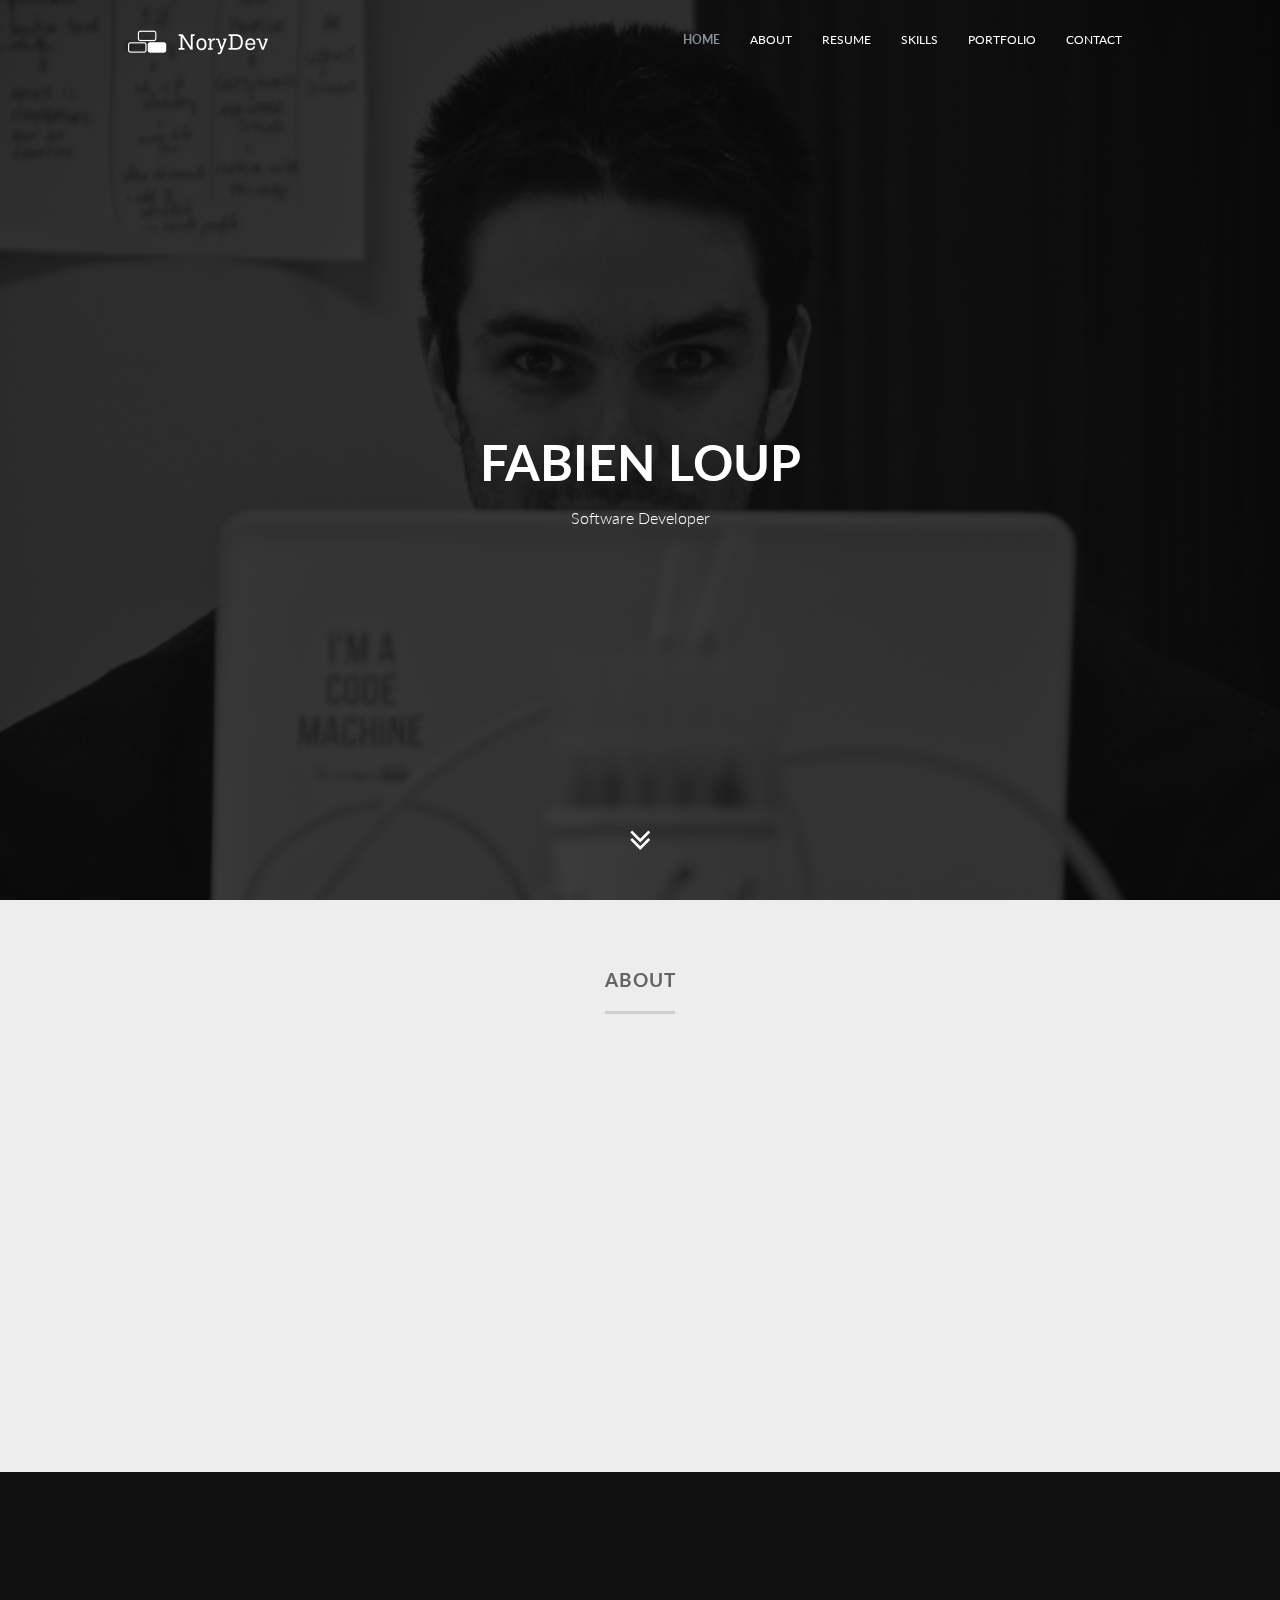
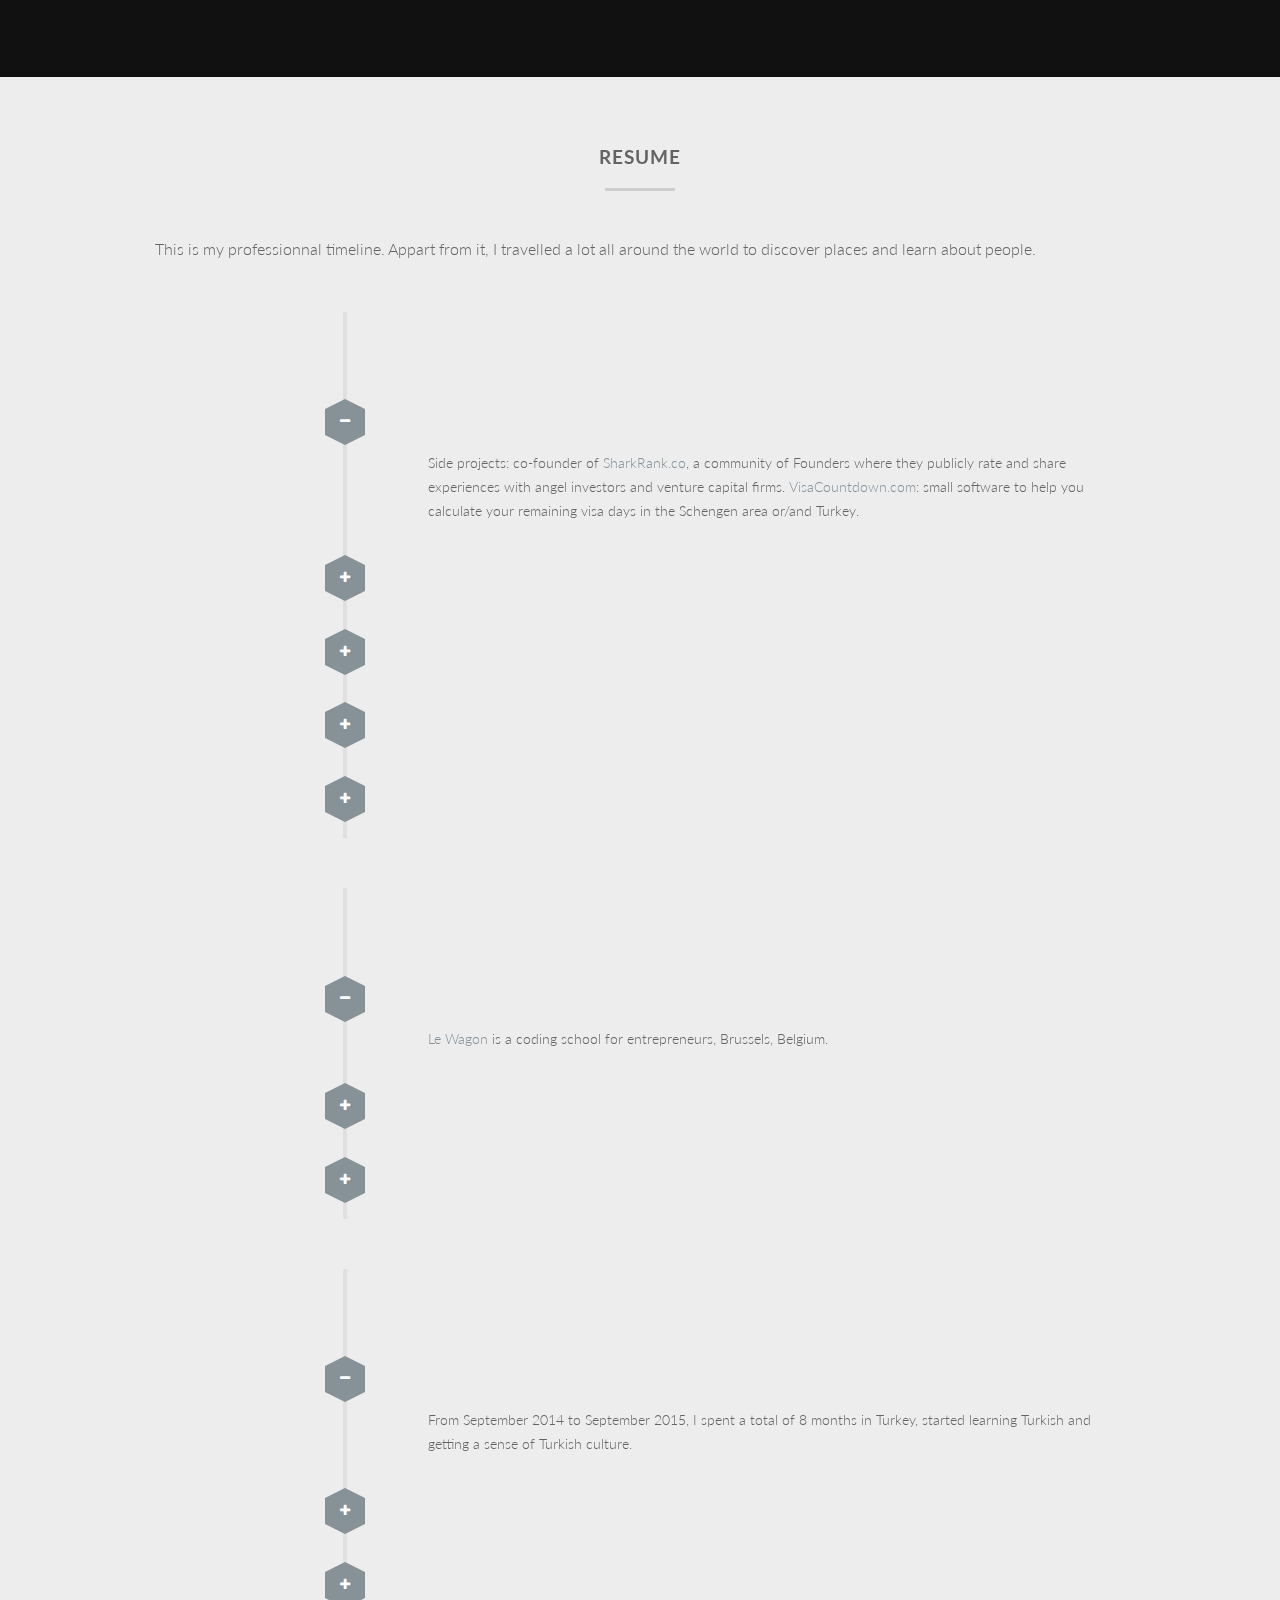
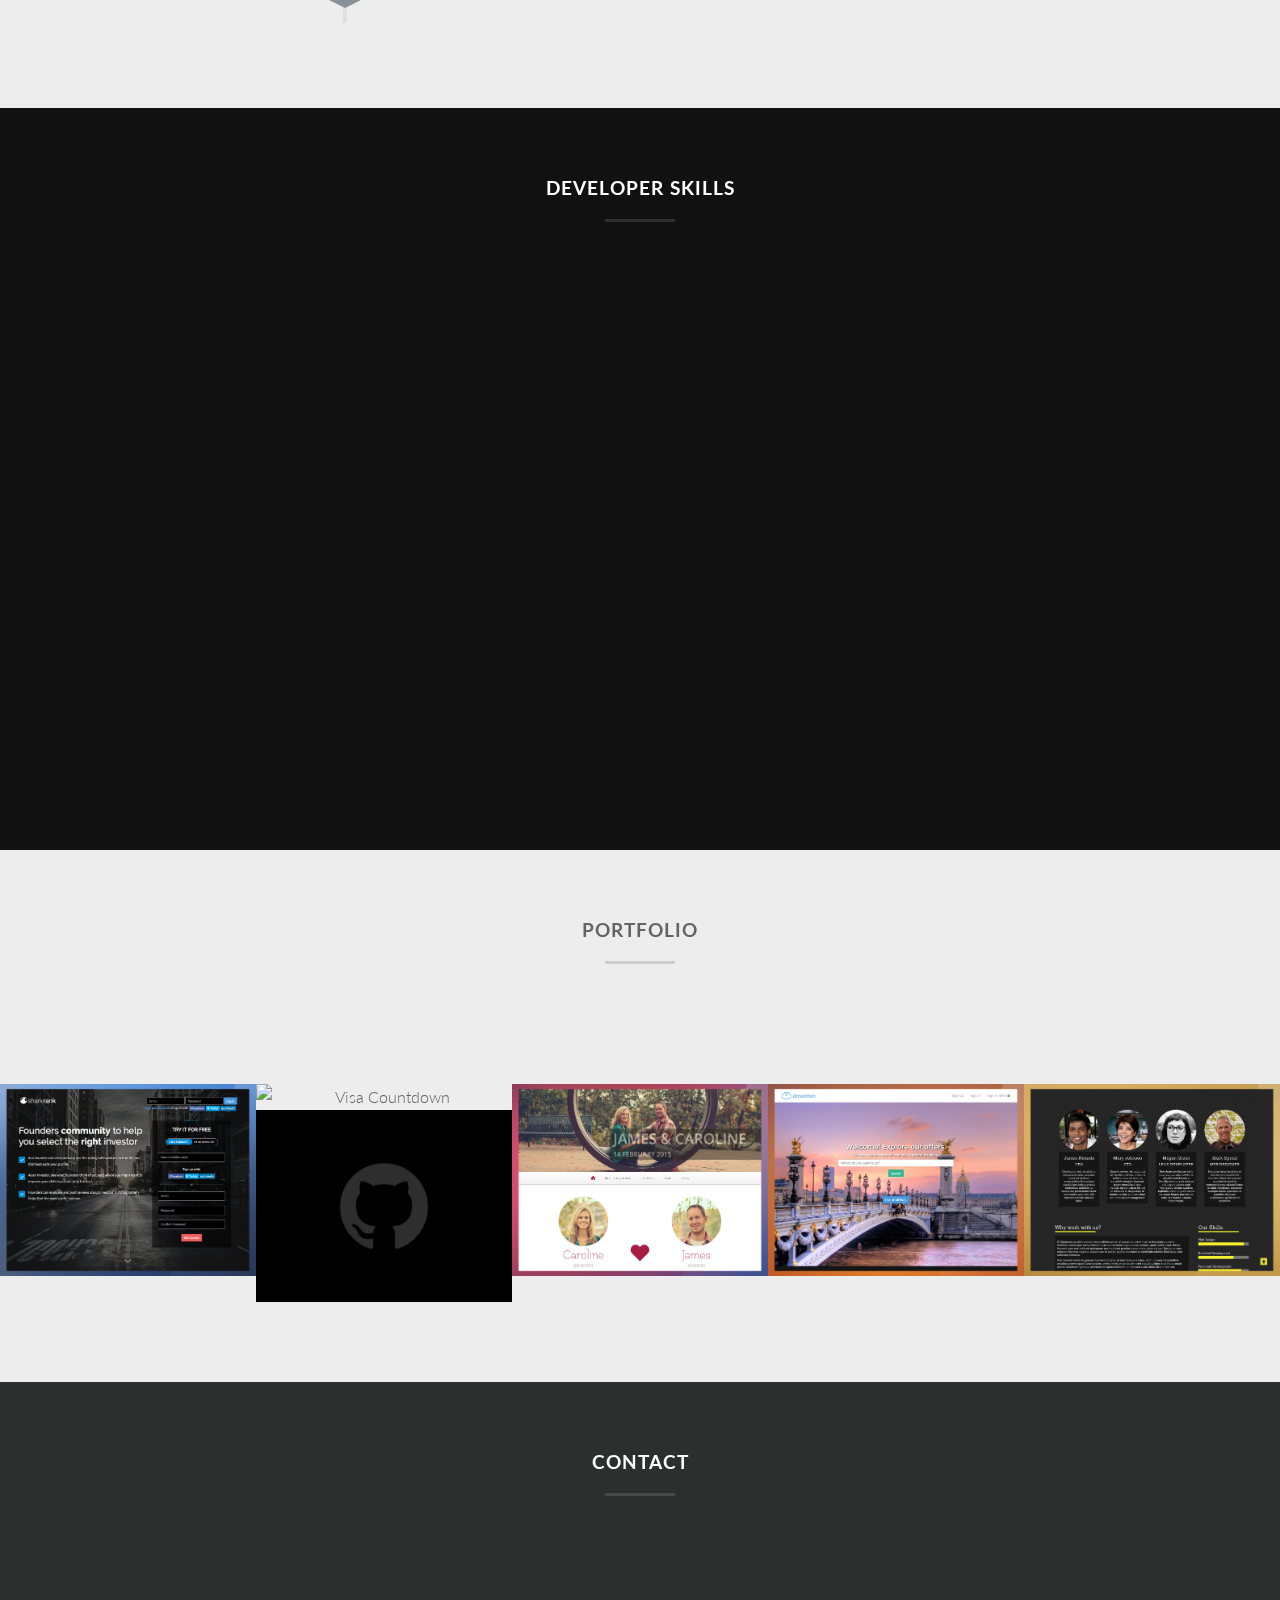
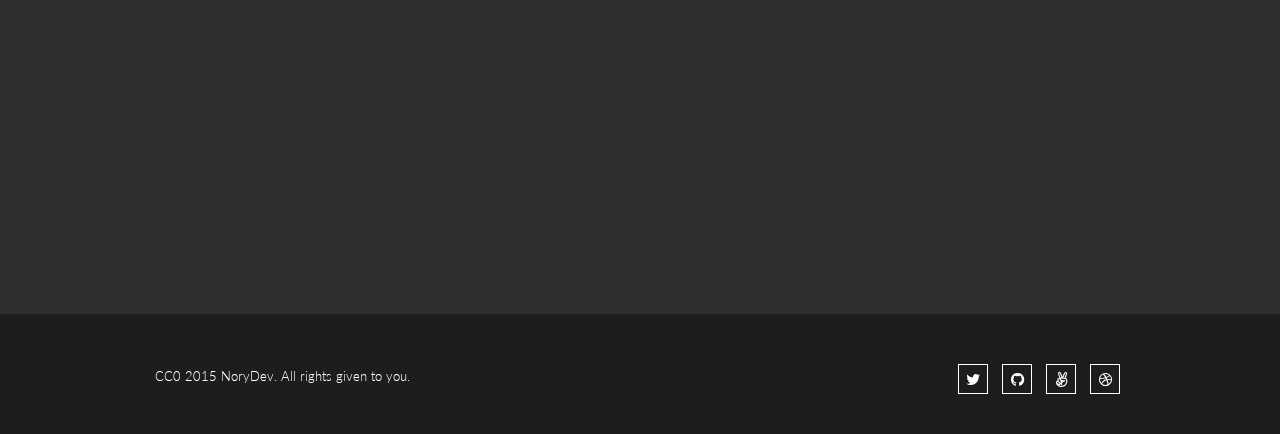
==== commit 73577ace: "for future" ====
--- a/index.html
+++ b/index.html
@@ -81,7 +81,7 @@
 					<div class="container">
 						<h1 class="heading">Fabien Loup</h1>
 						<p>
-							<span class="rotate">Software Developer, Freelancer, Co-Founder, Ruby-ist, Traveller, Hitch-Hiker</span>
+							<span class="rotate">Software Developer, Freelancer, Ruby-ist, Traveller, Hitch-Hiker</span>
 						</p>
 					</div>
 					<div class="arrow-down">
@@ -393,13 +393,14 @@
 							<li><a href="#" class="btn btn-sm btn-theme-inverse active" data-group="all">All</a></li>
 							<li><a href="#" class="btn btn-sm btn-theme-inverse" data-group="ruby">Ruby on Rails</a></li>
 							<li><a href="#" class="btn btn-sm btn-theme-inverse" data-group="wordpress">WordPress</a></li>
+              <li><a href="#" class="btn btn-sm btn-theme-inverse" data-group="front-end">Front-End</a></li>
 						</ul>
 					</div>
 				</div>
 			</div>
 			<div class="GITheWall">
 				<ul id="portfolio-container" class="text-center wow fadeInDown" data-wow-duration="0.7s" data-wow-delay="0s">
-					<li class="portfolio-item" data-groups='["all", "ruby"]' data-contenttype="ajax" data-href="assets/ajax/sharkrank.html">
+					<li class="portfolio-item" data-groups='["all", "ruby", "front-end"]' data-contenttype="ajax" data-href="assets/ajax/sharkrank.html">
 						<figure>
 							<div class="portfolio-img">
 								<a href="#" class="overlay">
@@ -421,18 +422,29 @@
               </div>
             </figure>
           </li>
-          <li class="portfolio-item" data-groups='["all", "ruby"]' data-contenttype="ajax" data-href="assets/ajax/appointed.html">
+          <!-- <li class="portfolio-item" data-groups='["all", "ruby", "front-end"]' data-contenttype="ajax" data-href="assets/ajax/sirchees.html">
             <figure>
               <div class="portfolio-img">
                 <a href="#" class="overlay">
-                  <span class="title">Appointed</span>
+                  <span class="title">SirChees</span>
                   <span class="category">Ruby on Rails</span>
                 </a>
                 <img src="assets/img/portfolio/appointed.jpg" alt="Appointed" class="img-responsive">
               </div>
             </figure>
           </li>
-					<li class="portfolio-item" data-groups='["all", "wordpress"]' data-contenttype="ajax" data-href="assets/ajax/forever.html">
+          <li class="portfolio-item" data-groups='["all", "front-end"]' data-contenttype="ajax" data-href="assets/ajax/osimis.html">
+            <figure>
+              <div class="portfolio-img">
+                <a href="#" class="overlay">
+                  <span class="title">Osimis</span>
+                  <span class="category">Front-End</span>
+                </a>
+                <img src="assets/img/portfolio/osimis.jpg" alt="" class="img-responsive">
+              </div>
+            </figure>
+          </li> -->
+					<li class="portfolio-item" data-groups='["all", "wordpress", "front-end"]' data-contenttype="ajax" data-href="assets/ajax/forever.html">
 						<figure>
 							<div class="portfolio-img">
 								<a href="#" class="overlay">
@@ -443,7 +455,7 @@
 							</div>
 						</figure>
 					</li>
-          <li class="portfolio-item" data-groups='["all", "ruby"]' data-contenttype="ajax" data-href="assets/ajax/dreambnb.html">
+          <li class="portfolio-item" data-groups='["all", "ruby", "front-end"]' data-contenttype="ajax" data-href="assets/ajax/dreambnb.html">
             <figure>
               <div class="portfolio-img">
                 <a href="#" class="overlay">
@@ -454,7 +466,7 @@
               </div>
             </figure>
           </li>
-					<li class="portfolio-item" data-groups='["all", "wordpress"]' data-contenttype="ajax" data-href="assets/ajax/rocket.html">
+					<li class="portfolio-item" data-groups='["all", "wordpress", "front-end"]' data-contenttype="ajax" data-href="assets/ajax/rocket.html">
 						<figure>
 							<div class="portfolio-img">
 								<a href="#" class="overlay">
@@ -614,6 +626,7 @@
 									</button>
 								</div>
 							</div>
+              <input type="text" name="_gotcha" style="display:none" />
 						</form>
 					</div>
 				</div>
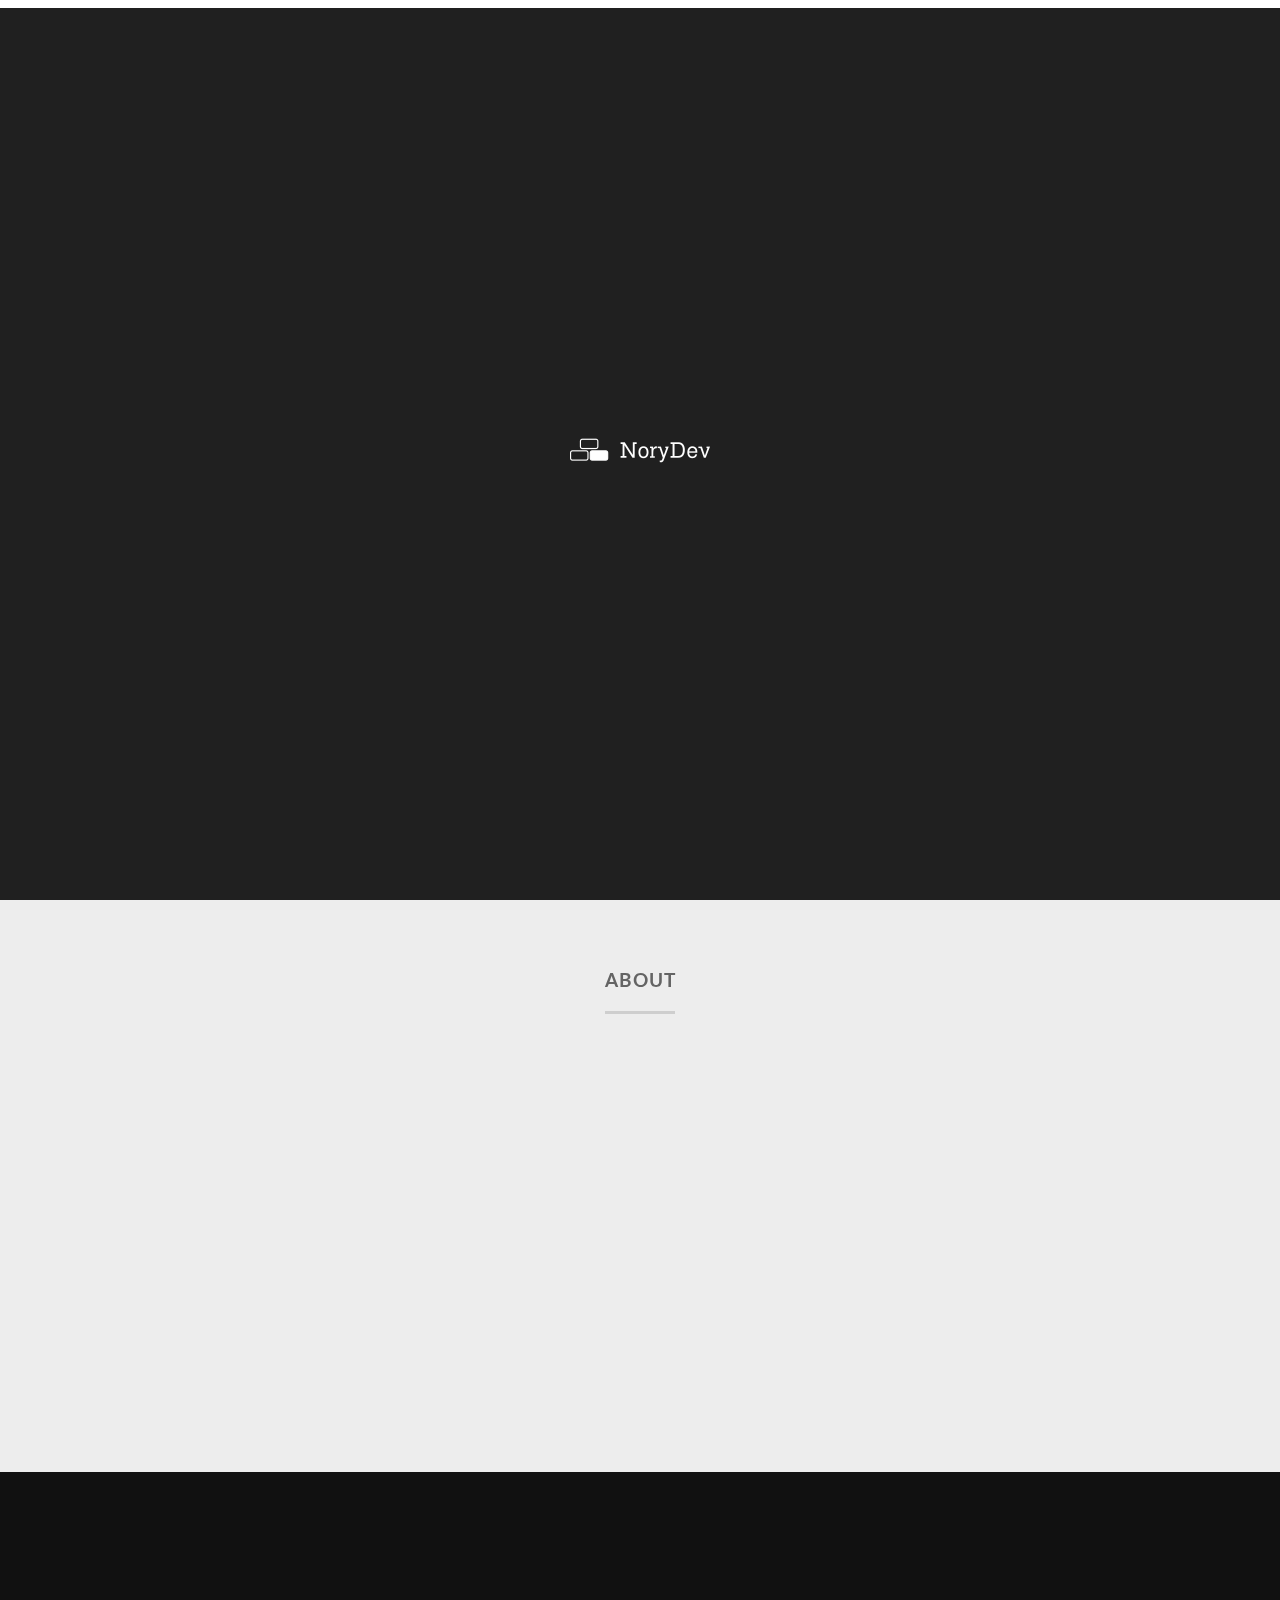
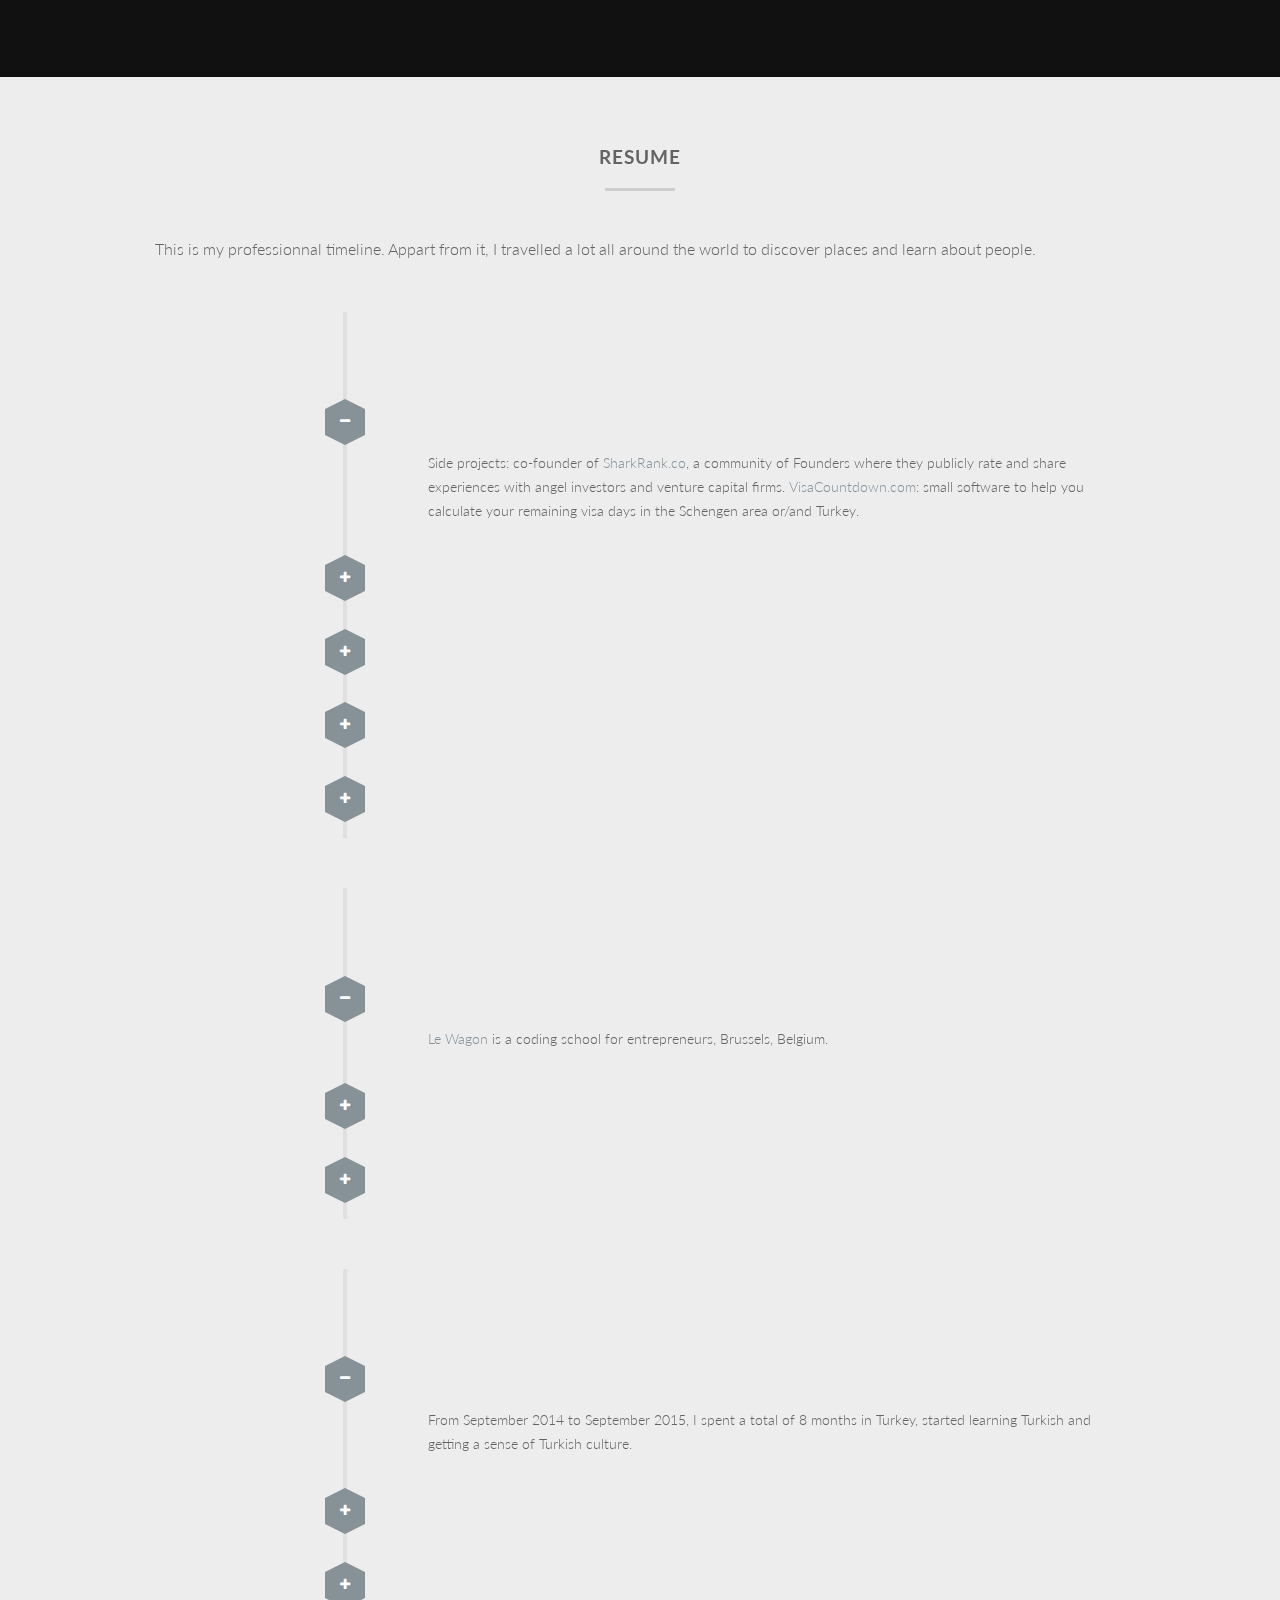
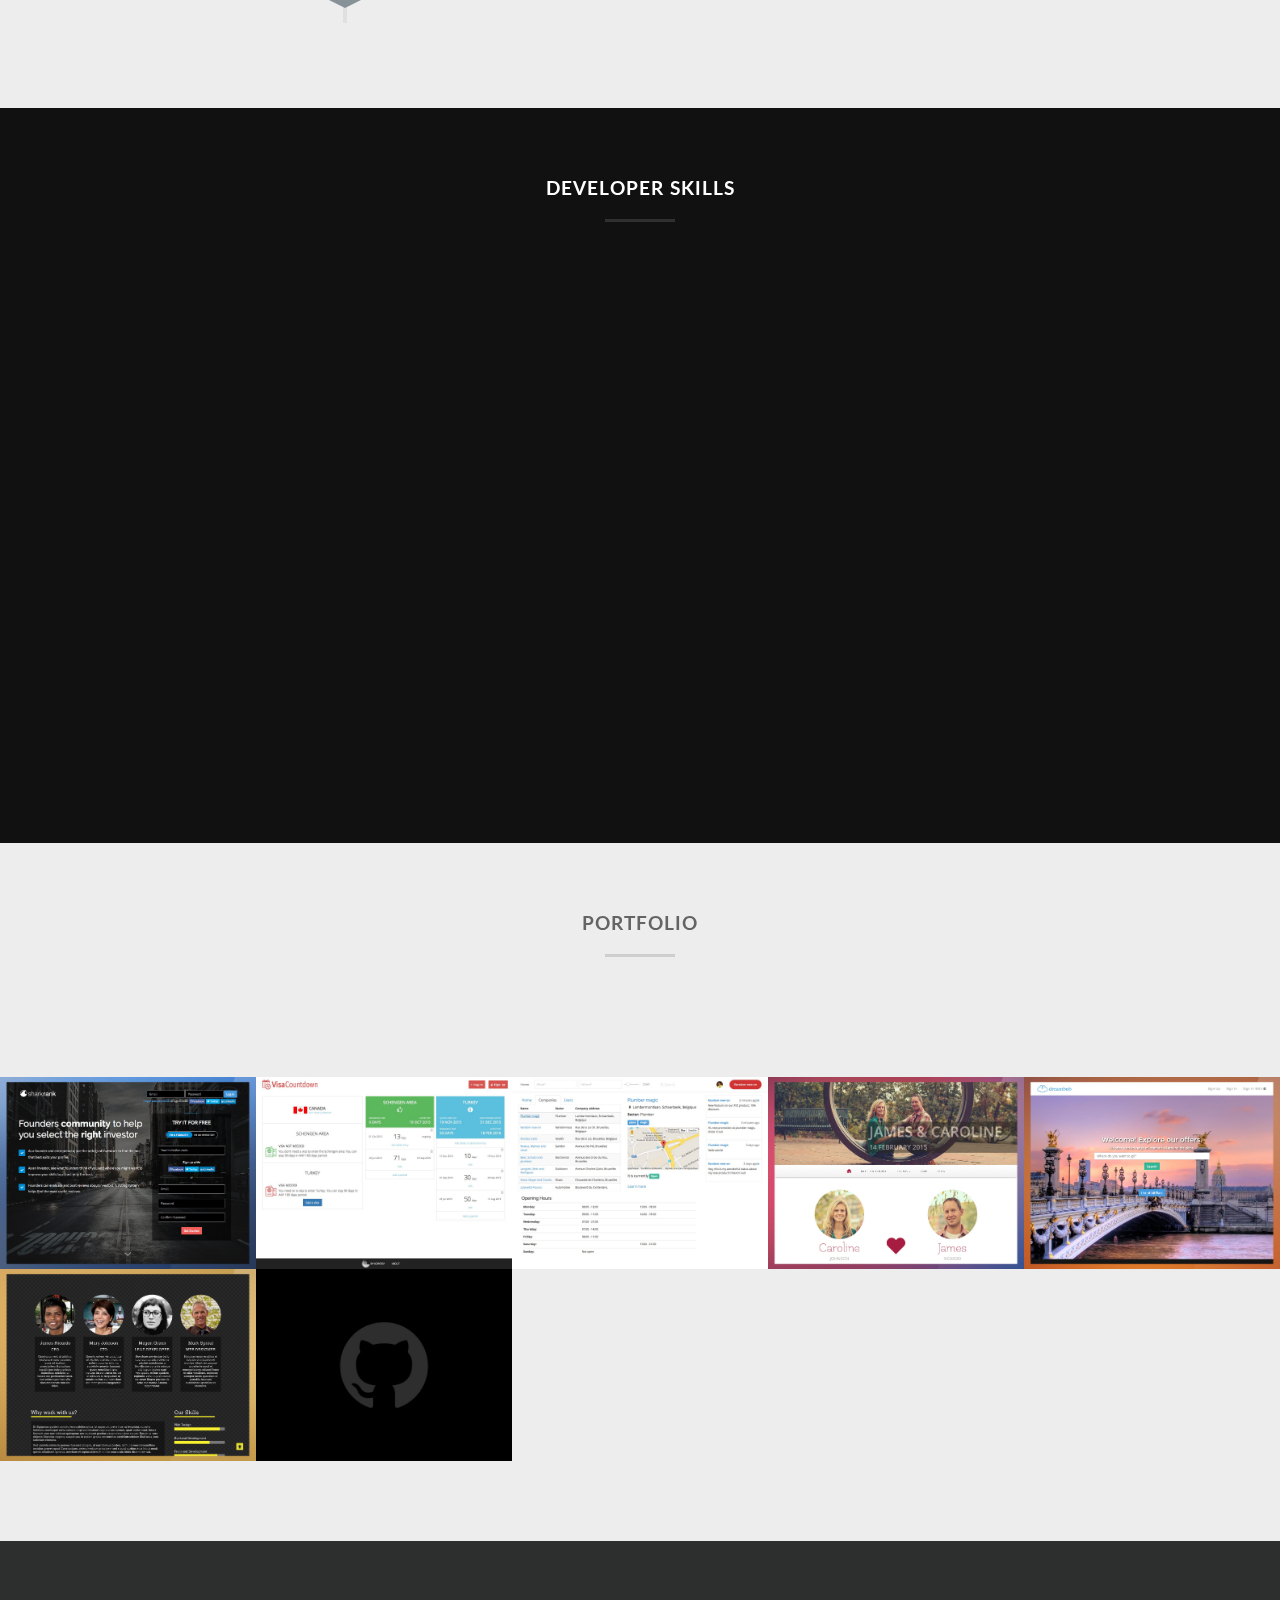
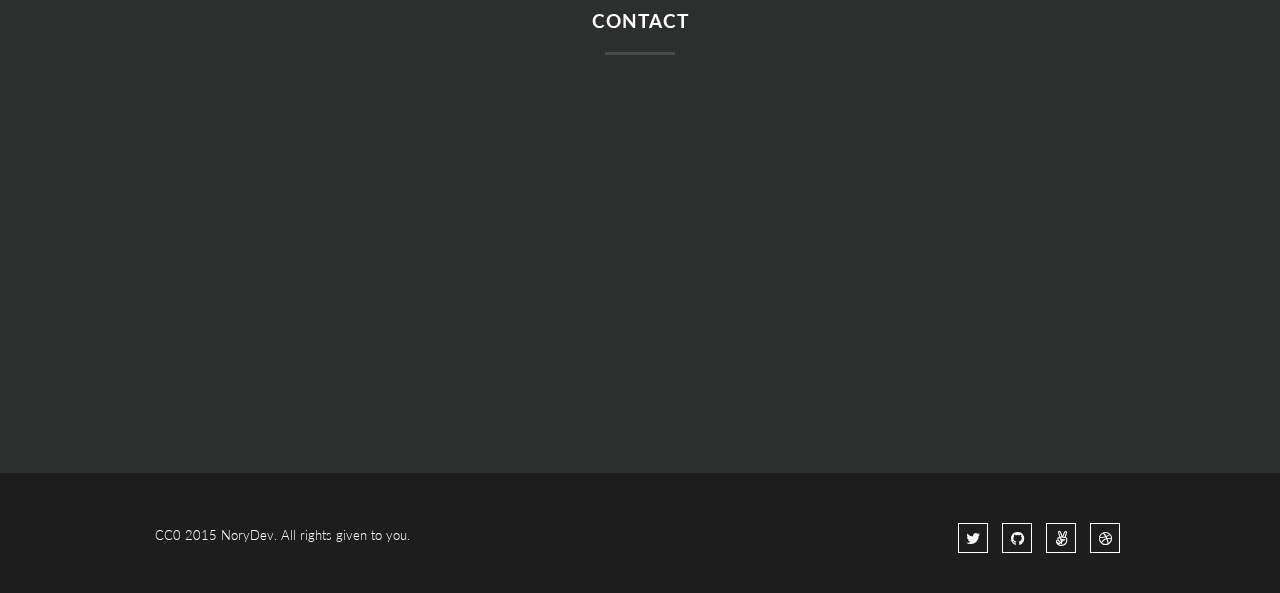
==== commit efa6c8aa: "skills update" ====
--- a/index.html
+++ b/index.html
@@ -26,10 +26,10 @@
     <link rel="apple-touch-icon" sizes="144x144" href="/assets/img/favicon/apple-touch-icon-144x144.png">
     <link rel="apple-touch-icon" sizes="152x152" href="/assets/img/favicon/apple-touch-icon-152x152.png">
     <link rel="apple-touch-icon" sizes="180x180" href="/assets/img/favicon/apple-touch-icon-180x180.png">
+    <link rel="icon" type="image/png" href="/assets/img/favicon/favicon-96x96.png" sizes="96x96">
     <link rel="icon" type="image/png" href="/assets/img/favicon/favicon-32x32.png" sizes="32x32">
+    <link rel="icon" type="image/png" href="/assets/img/favicon/favicon-16x16.png" sizes="16x16">
     <link rel="icon" type="image/png" href="/assets/img/favicon/android-chrome-192x192.png" sizes="192x192">
-    <link rel="icon" type="image/png" href="/assets/img/favicon/favicon-96x96.png" sizes="96x96">
-    <link rel="icon" type="image/png" href="/assets/img/favicon/favicon-16x16.png" sizes="16x16">
     <link rel="manifest" href="/assets/img/favicon/manifest.json">
     <link rel="shortcut icon" href="/assets/img/favicon/favicon.ico">
     <meta name="msapplication-TileColor" content="#2b5797">
@@ -272,39 +272,61 @@
 				<div class="row personal-skills">
 					<div class="col-sm-8 wow fadeInLeft" data-wow-duration="0.7s" data-wow-delay="0s">
 						<h4>Non-Human languages</h4>
-						<h6>Ruby & Ruby on Rails</h6>
-						<div class="progress">
-							<div class="progress-bar" role="progressbar" aria-valuenow="70" aria-valuemin="0" aria-valuemax="100" style="width: 70%;">
-								70%
-							</div>
-						</div>
-						<h6>PHP & WordPress</h6>
-						<div class="progress">
-							<div class="progress-bar" role="progressbar" aria-valuenow="60" aria-valuemin="0" aria-valuemax="100" style="width: 50%;">
-								60%
-							</div>
-						</div>
-						<h6>html & css</h6>
-						<div class="progress">
-							<div class="progress-bar" role="progressbar" aria-valuenow="70" aria-valuemin="0" aria-valuemax="100" style="width: 70%;">
-								70%
-							</div>
-						</div>
-            <h6>Javascript</h6>
-            <div class="progress">
-              <div class="progress-bar" role="progressbar" aria-valuenow="40" aria-valuemin="0" aria-valuemax="100" style="width: 40%;">
-                40%
+            <div class="row">
+              <div class="col-xs-6 col-sm-4 col-md-3">
+                <div class="text-center">
+                  <i class="fa fa-diamond" style="font-size: 30px; padding: 10px;"></i>
+                  <h5>Ruby & Ruby on Rails</h5>
+                </div>
+                <ul class="fa-ul skills-ul prog-ul">
+                  <li><i class="fa-li fa fa-check"></i>Ruby</li>
+                  <li><i class="fa-li fa fa-check"></i>Ruby on Rails</li>
+                  <li><i class="fa-li fa fa-check"></i>PostgreSQL</li>
+                  <li><i class="fa-li fa fa-check"></i>RESTful API</li>
+                  <li><i class="fa-li fa fa-check"></i>RSpec</li>
+                </ul>
+              </div>
+              <div class="col-xs-6 col-sm-4 col-md-3">
+                <div class="text-center">
+                  <img src="assets/img/other/php.svg" alt="PHP" width="50px" style="padding: 10px;">
+                  <h5>PHP</h5>
+                </div>
+                <ul class="fa-ul skills-ul prog-ul">
+                  <li><i class="fa-li fa fa-check"></i>PHP 5.6</li>
+                  <li><i class="fa-li fa fa-check"></i>Wordpress</li>
+                  <li><i class="fa-li fa fa-check"></i>MySQL</li>
+                </ul>
+              </div>
+              <div class="col-xs-6 col-sm-4 col-md-3">
+                <div class="text-center">
+                  <i class="fa fa-html5 prog-logo" style="font-size: 30px; padding: 10px;"></i>
+                  <h5>html & css</h5>
+                </div>
+                <ul class="fa-ul skills-ul prog-ul">
+                  <li><i class="fa-li fa fa-check"></i>HTML5</li>
+                  <li><i class="fa-li fa fa-check"></i>CSS3</li>
+                  <li><i class="fa-li fa fa-check"></i>SASS</li>
+                  <li><i class="fa-li fa fa-check"></i>Bootstrap</li>
+                </ul>
+              </div>
+              <div class="col-xs-6 col-sm-4 col-md-3">
+                <div class="text-center">
+                  <img src="assets/img/other/js.svg" alt="Javascript" width="50px" style="padding: 10px;">
+                  <h5>Javascript</h5>
+                </div>
+                <ul class="fa-ul skills-ul prog-ul">
+                  <li><i class="fa-li fa fa-check"></i>Javascript</li>
+                  <li><i class="fa-li fa fa-check"></i>jQuery</li>
+                </ul>
               </div>
             </div>
 					</div>
 					<div class="col-sm-4 wow fadeInRight" data-wow-duration="0.7s" data-wow-delay="0s">
-						<h4>Knowledge</h4>
+						<h4>Tools</h4>
 						<ul class="fa-ul skills-ul">
 						  <li><i class="fa-li fa fa-check"></i>Git & Github</li>
-						  <li><i class="fa-li fa fa-check"></i>Bootstrap</li>
 						  <li><i class="fa-li fa fa-check"></i>Heroku</li>
 						  <li><i class="fa-li fa fa-check"></i>AWS S3</li>
-						  <li><i class="fa-li fa fa-check"></i>PostgreSQL</li>
               <li><i class="fa-li fa fa-check"></i>MAMP</li>
 						</ul>
 					</div>
@@ -422,7 +444,7 @@
               </div>
             </figure>
           </li>
-          <!-- <li class="portfolio-item" data-groups='["all", "ruby", "front-end"]' data-contenttype="ajax" data-href="assets/ajax/sirchees.html">
+          <li class="portfolio-item" data-groups='["all", "ruby", "front-end"]' data-contenttype="ajax" data-href="assets/ajax/sirchees.html">
             <figure>
               <div class="portfolio-img">
                 <a href="#" class="overlay">
@@ -443,7 +465,7 @@
                 <img src="assets/img/portfolio/osimis.jpg" alt="" class="img-responsive">
               </div>
             </figure>
-          </li> -->
+          </li>
 					<li class="portfolio-item" data-groups='["all", "wordpress", "front-end"]' data-contenttype="ajax" data-href="assets/ajax/forever.html">
 						<figure>
 							<div class="portfolio-img">
@@ -477,6 +499,17 @@
 							</div>
 						</figure>
 					</li>
+          <li class="portfolio-item" data-groups='["all", "front-end"]' data-contenttype="ajax" data-href="assets/ajax/techieslab.html">
+            <figure>
+              <div class="portfolio-img">
+                <a href="#" class="overlay">
+                  <span class="title">Techies Lab</span>
+                  <span class="category">Front-End</span>
+                </a>
+                <img src="assets/img/portfolio/techieslab.jpg" alt="" class="img-responsive">
+              </div>
+            </figure>
+          </li>
 					<li class="portfolio-item" data-groups='["all", "ruby"]' data-contenttype="ajax" data-href="assets/ajax/github.html">
 						<figure>
 							<div class="portfolio-img">
--- a/assets/css/app.css
+++ b/assets/css/app.css
@@ -160,7 +160,7 @@
 /* ---------------------------------------------------------
  *	Body
  * --------------------------------------------------------- */
-/* 
+/*
  * Sections
  * --------------------------------------------------------- */
 .section {
@@ -238,7 +238,7 @@
   text-align: center;
   font-size: 14px;
 }
-/* 
+/*
  * Social icons
  * --------------------------------------------------------- */
 .social {
@@ -732,8 +732,8 @@
 	width: 100%;
 	z-index: 2001;
 }
-.navbar-default .navbar-nav > .active > a, 
-.navbar-default .navbar-nav > .active > a:hover, 
+.navbar-default .navbar-nav > .active > a,
+.navbar-default .navbar-nav > .active > a:hover,
 .navbar-default .navbar-nav > .active > a:focus{
 	color: #869198;
 	font-weight: 700;
@@ -1210,7 +1210,7 @@
     box-shadow: 0 0 1px #cccccc, 15px 30px 1px #dddddd, -15px 30px 1px #cccccc;
   }
 }
-/* 
+/*
  * About
  * --------------------------------------------------------- */
 .feature-box-container {
@@ -1260,7 +1260,7 @@
   height: 250px;
   width: 387px;
 }
-/* 
+/*
  * Portfolio
  * --------------------------------------------------------- */
 #portfolio-container {
@@ -1368,7 +1368,7 @@
     width: 20%;
   }
 }
-/* 
+/*
  * Skills
  * --------------------------------------------------------- */
 .personal-skills h4 {
@@ -1394,7 +1394,16 @@
 .skills-ul {
   font-size: 14px;
 }
-/* 
+
+.prog-ul {
+  padding-top: 10px;
+  padding-bottom: 10px;
+  width: 105px;
+  height: 160px;
+  margin: auto;
+}
+
+/*
  * Facts
  * --------------------------------------------------------- */
 #facts h1 {
@@ -1408,7 +1417,7 @@
     float: left;
   }
 }
-/* 
+/*
  * Contact
  * --------------------------------------------------------- */
 #contact {
@@ -1496,7 +1505,7 @@
     padding: 0;
   }
 }
-/* 
+/*
  * Home
  * --------------------------------------------------------- */
 .heading {
@@ -1511,7 +1520,7 @@
   visibility: hidden;
 }
 lesshat-selector {
-  -lh-property: 0; } 
+  -lh-property: 0; }
 @-webkit-keyframes arrowBounce{ 0%{-webkit--webkit-transform:translateY(-20px);-moz--webkit-transform:translateY(-20px);-ms--webkit-transform:translateY(-20px);-webkit-transform:translateY(-20px)}50%{-webkit--webkit-transform:translateY(-10px);-moz--webkit-transform:translateY(-10px);-ms--webkit-transform:translateY(-10px);-webkit-transform:translateY(-10px)}100%{-webkit--webkit-transform:translateY(-20px);-moz--webkit-transform:translateY(-20px);-ms--webkit-transform:translateY(-20px);-webkit-transform:translateY(-20px)}}
 @-moz-keyframes arrowBounce{ 0%{-webkit--moz-transform:translateY(-20px);-moz--moz-transform:translateY(-20px);-ms--moz-transform:translateY(-20px);-moz-transform:translateY(-20px)}50%{-webkit--moz-transform:translateY(-10px);-moz--moz-transform:translateY(-10px);-ms--moz-transform:translateY(-10px);-moz-transform:translateY(-10px)}100%{-webkit--moz-transform:translateY(-20px);-moz--moz-transform:translateY(-20px);-ms--moz-transform:translateY(-20px);-moz-transform:translateY(-20px)}}
 @-o-keyframes arrowBounce{ 0%{-webkit--o-transform:translateY(-20px);-moz--o-transform:translateY(-20px);-ms--o-transform:translateY(-20px);-o-transform:translateY(-20px)}50%{-webkit--o-transform:translateY(-10px);-moz--o-transform:translateY(-10px);-ms--o-transform:translateY(-10px);-o-transform:translateY(-10px)}100%{-webkit--o-transform:translateY(-20px);-moz--o-transform:translateY(-20px);-ms--o-transform:translateY(-20px);-o-transform:translateY(-20px)}}
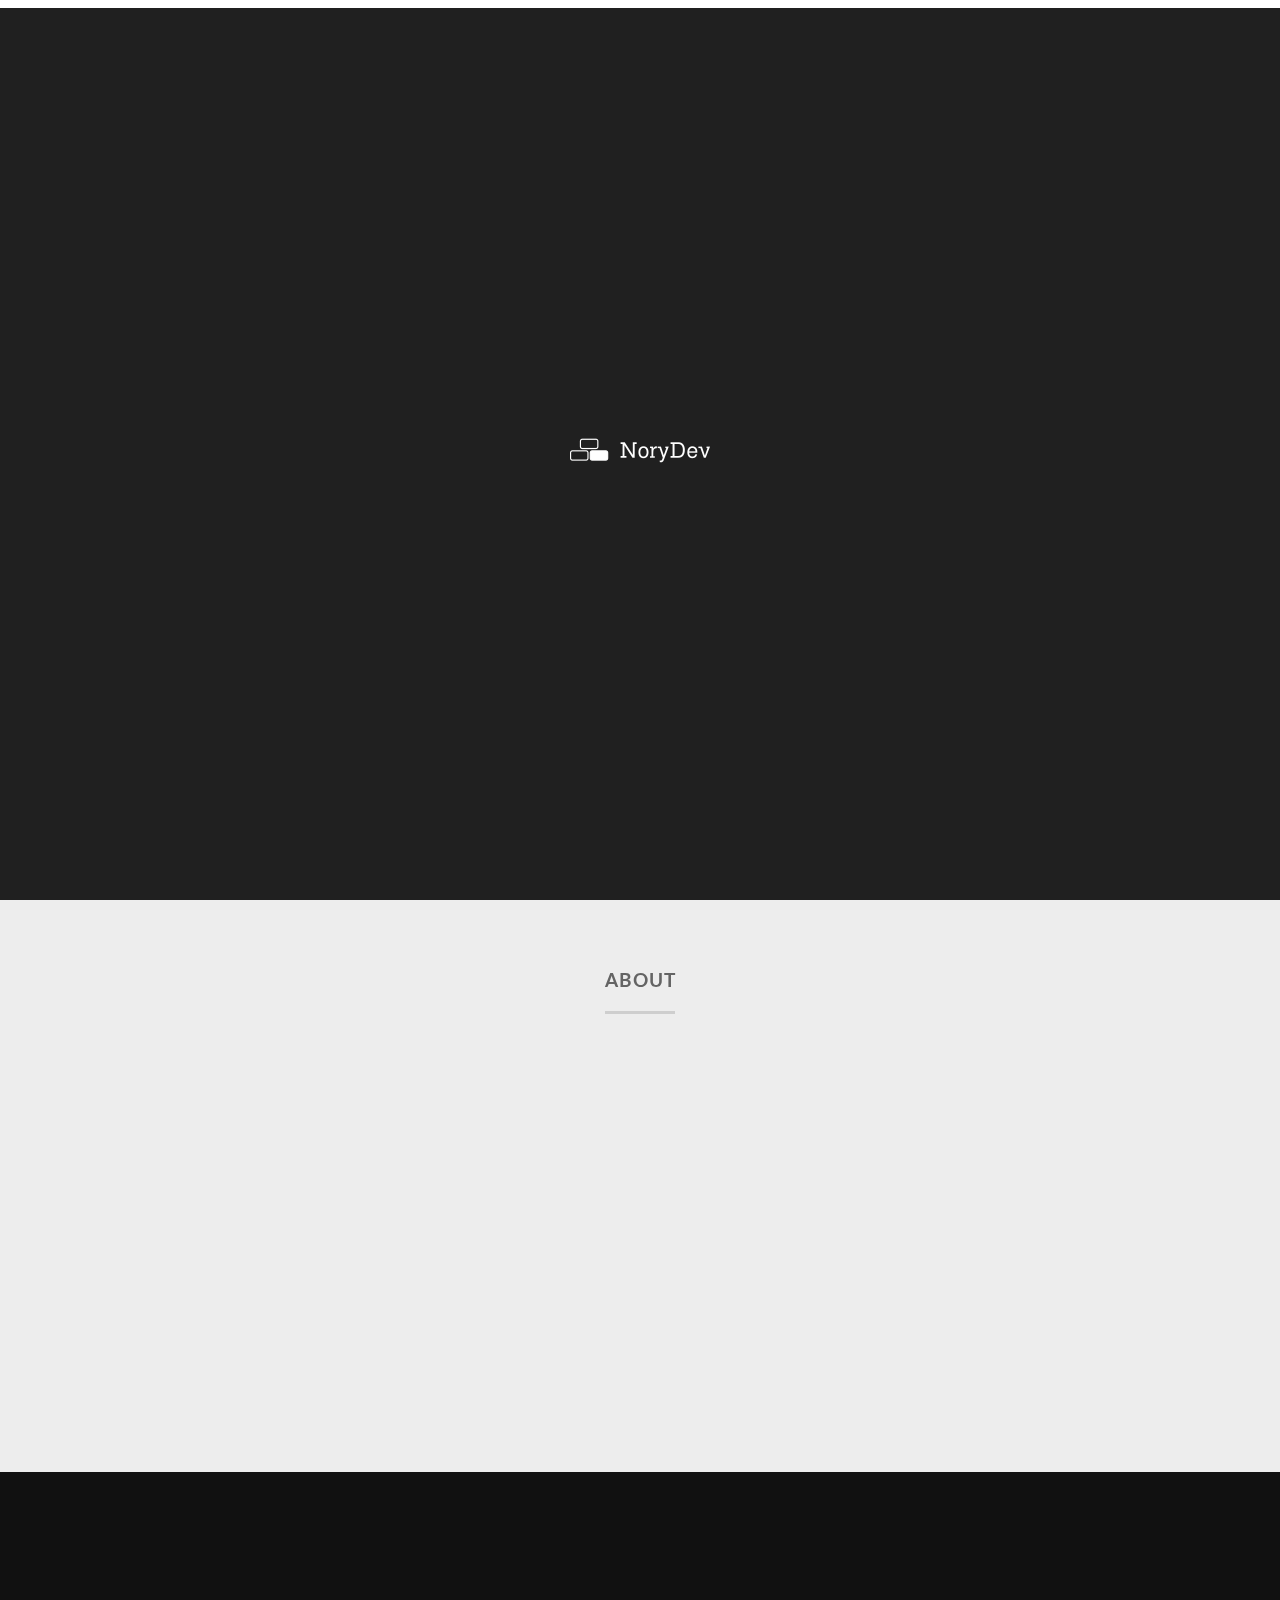
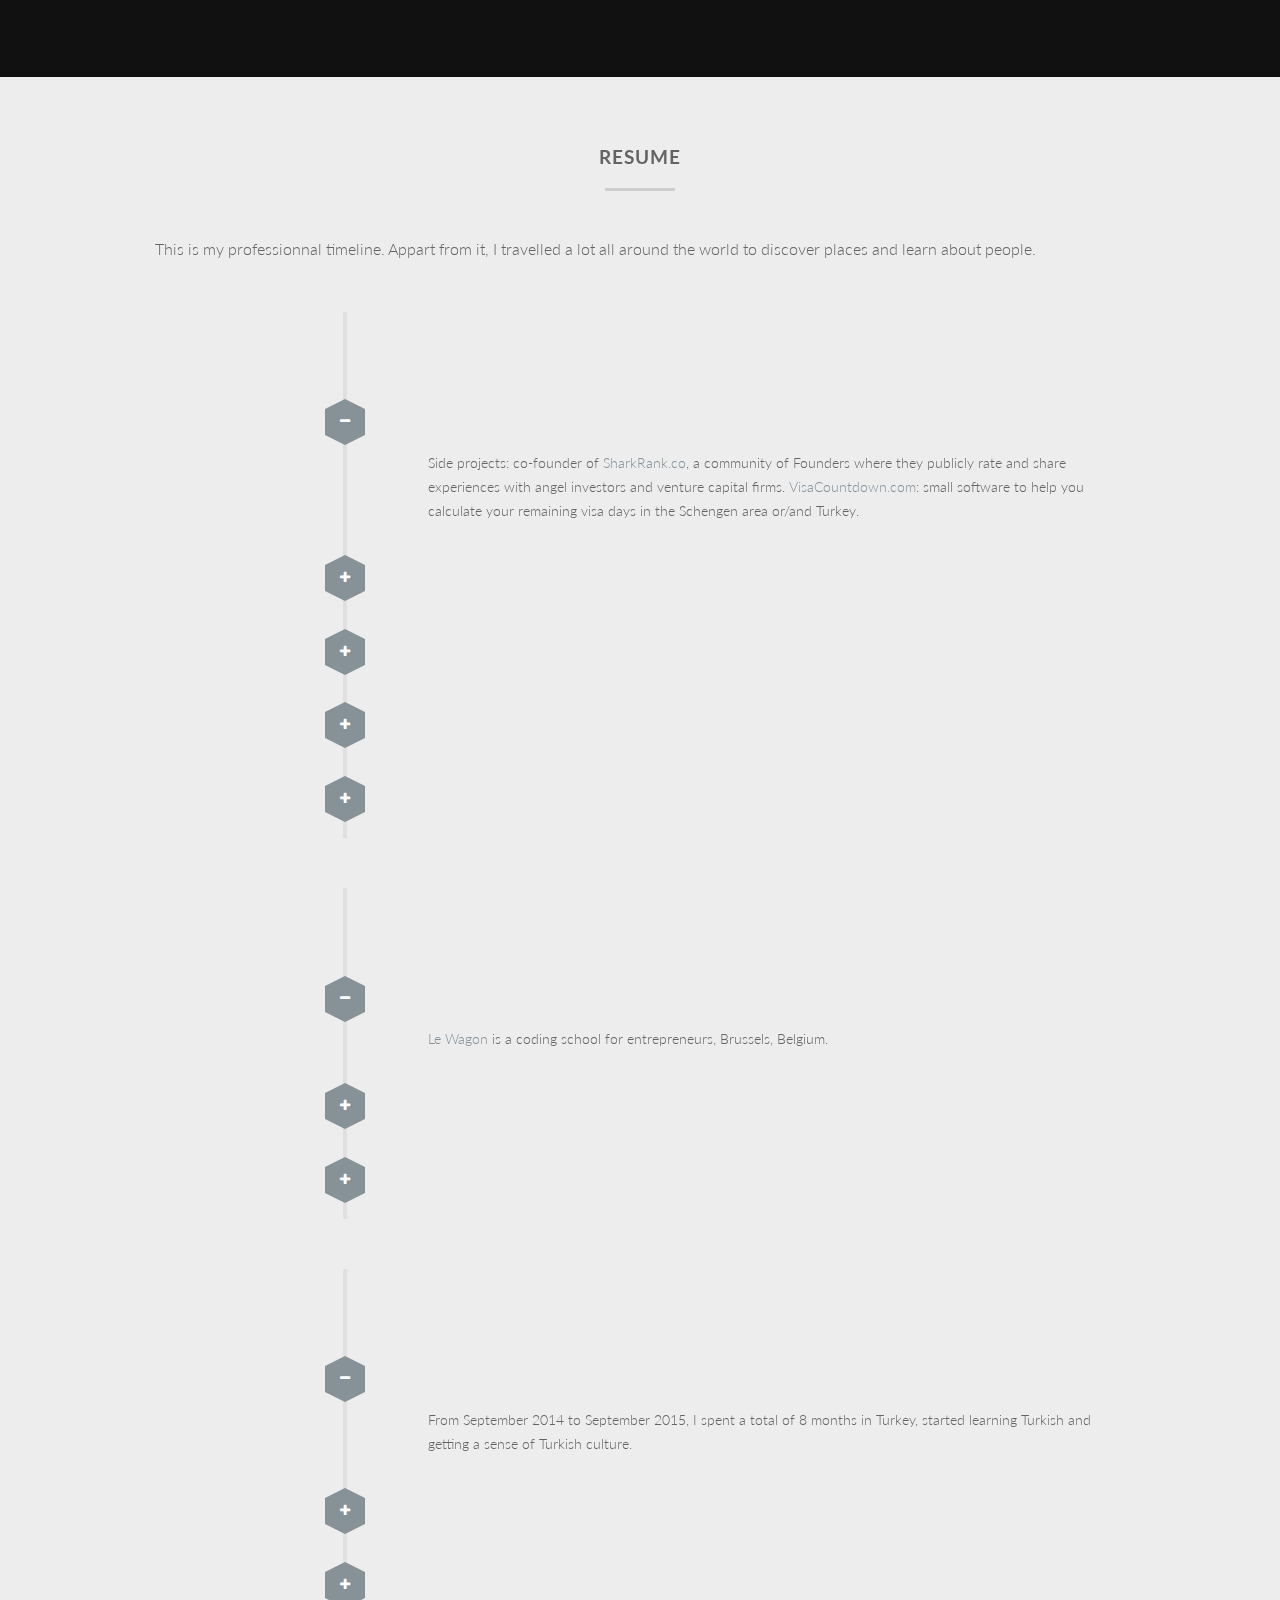
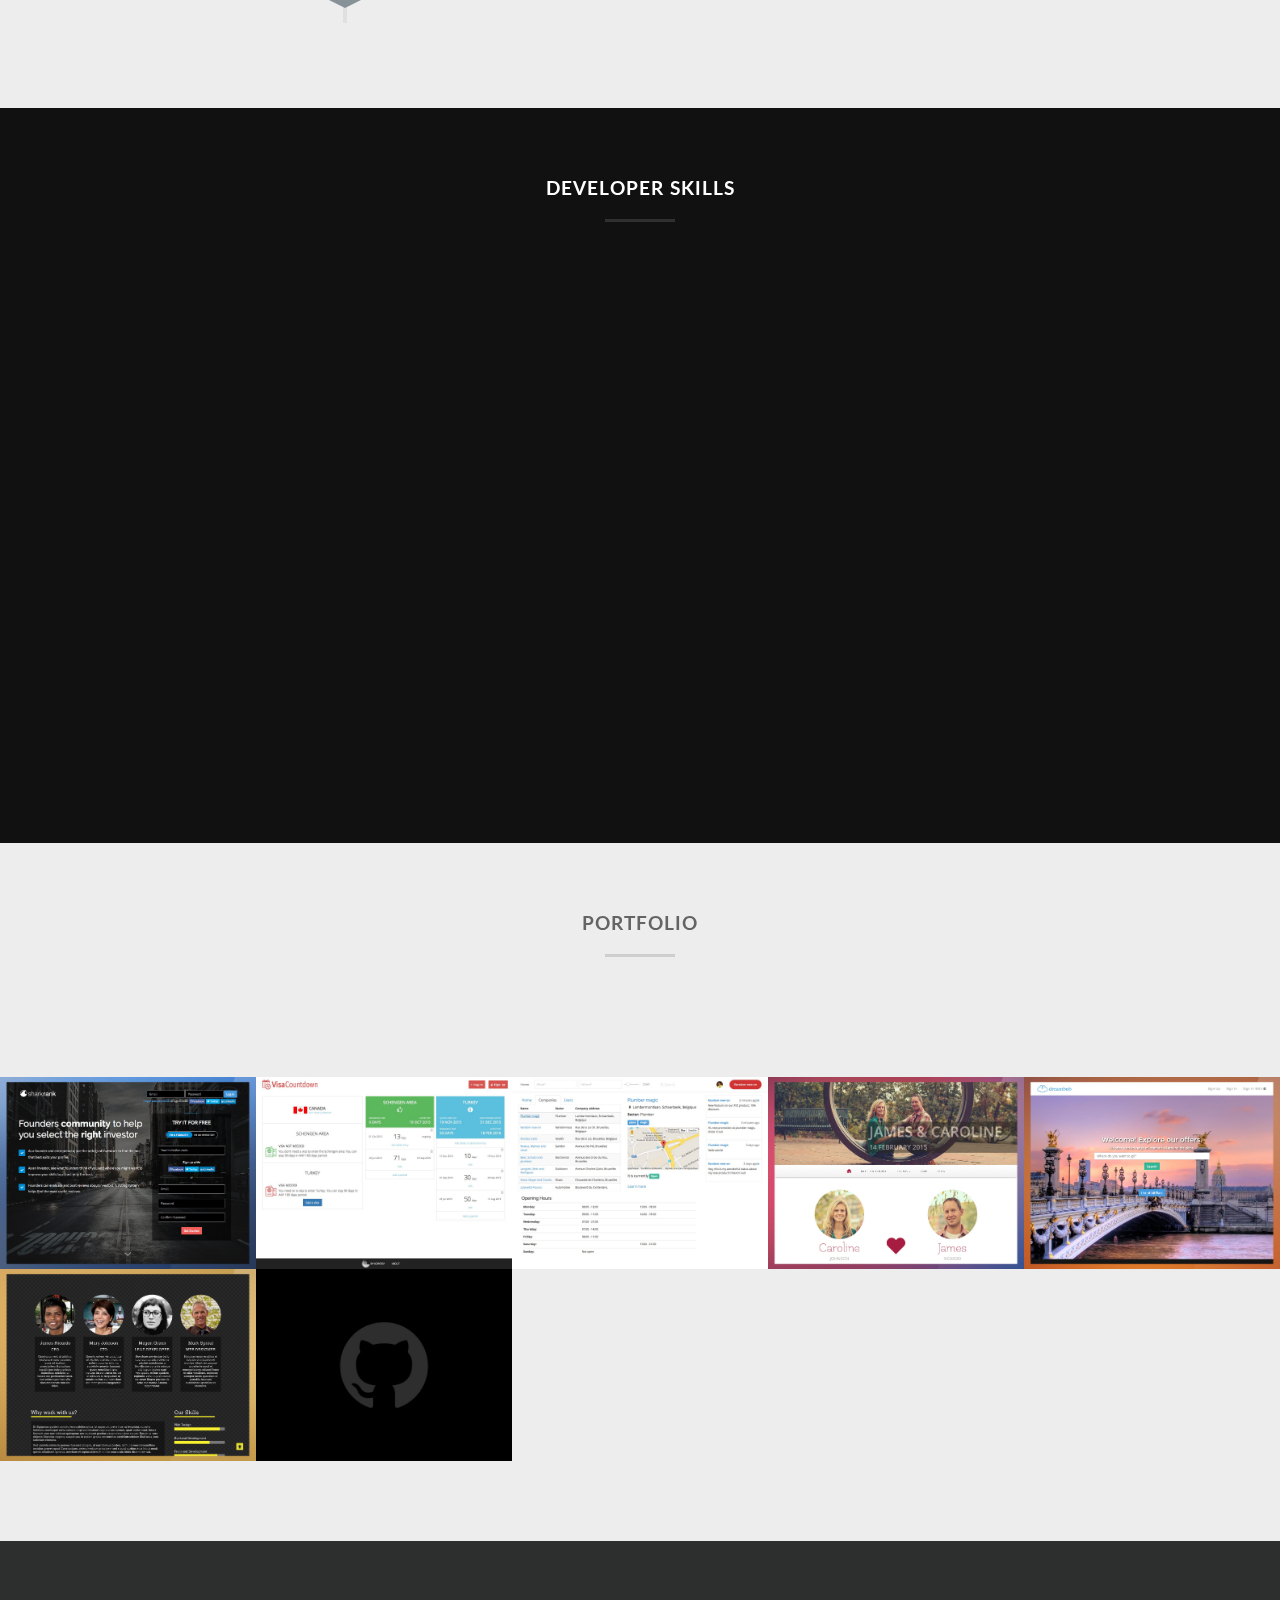
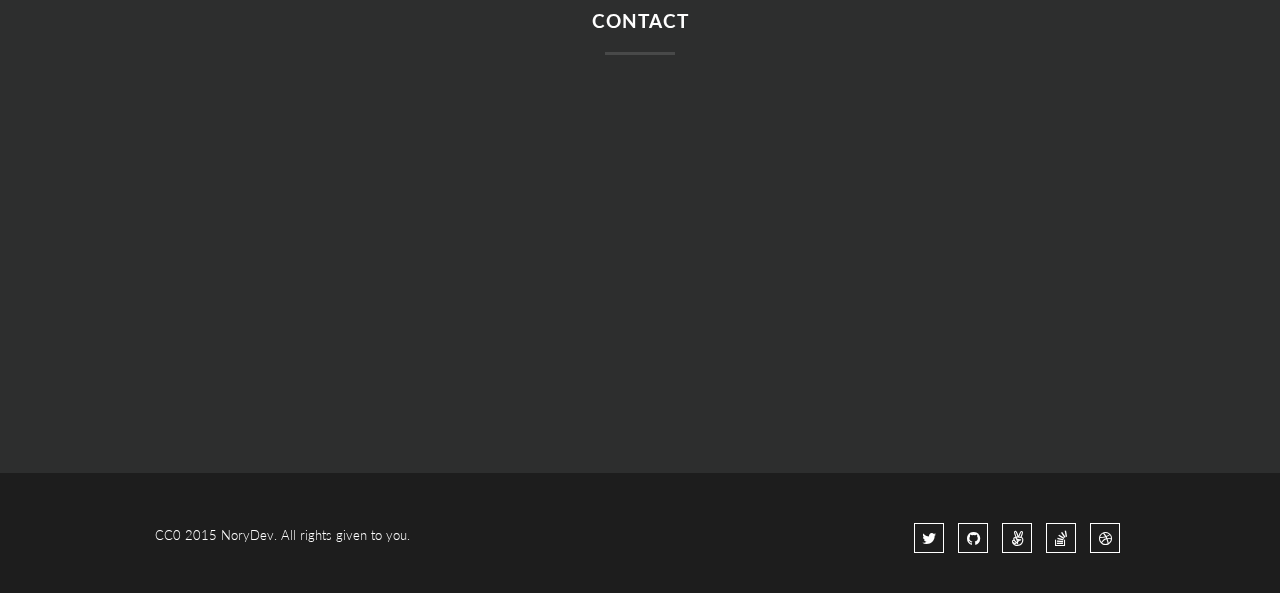
==== commit 51f6ce1e: "socials" ====
--- a/index.html
+++ b/index.html
@@ -672,13 +672,11 @@
 					<div class="col-sm-6">CC0 2015 NoryDev. All rights given to you.</div>
 					<div class="col-sm-6 text-right">
 						<div class="social">
-							<!-- <a href="#" class="btn btn-theme"><i class="fa fa-facebook"></i></a> -->
 							<a href="https://www.twitter.com/norydev" class="btn btn-theme"><i class="fa fa-twitter"></i></a>
 							<a href="https://www.github.com/norydev" class="btn btn-theme"><i class="fa fa-github"></i></a>
               <a href="https://angel.co/norydev" class="btn btn-theme"><i class="fa fa-angellist"></i></a>
-              <!-- <a href="#" class="btn btn-theme"><i class="fa fa-google-plus"></i></a> -->
+              <a href="https://stackoverflow.com/users/4062992/norydev" class="btn btn-theme"><i class="fa fa-stack-overflow"></i></a>
 							<a href="https://dribbble.com/norydev" class="btn btn-theme"><i class="fa fa-dribbble"></i></a>
-							<!-- <a href="#" class="btn btn-theme"><i class="fa fa-linkedin"></i></a> -->
 						</div>
 					</div>
 				</div>
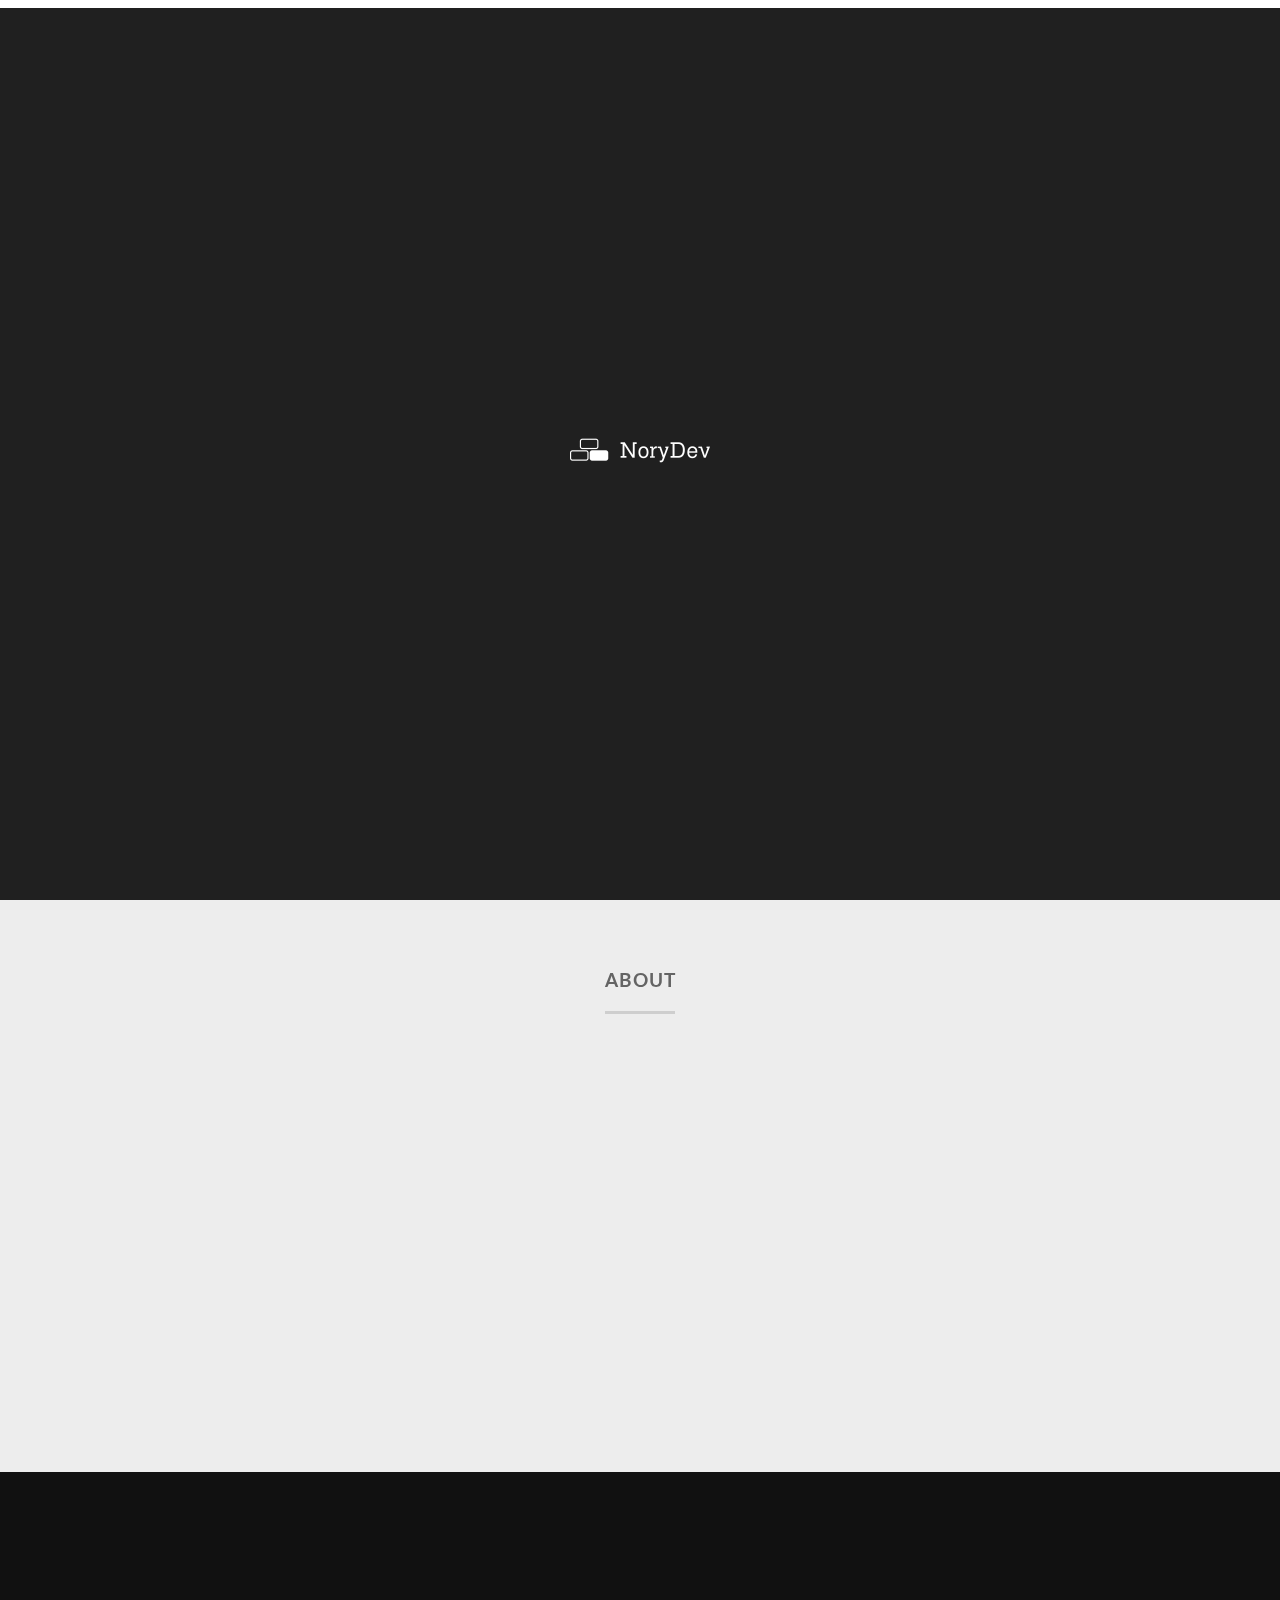
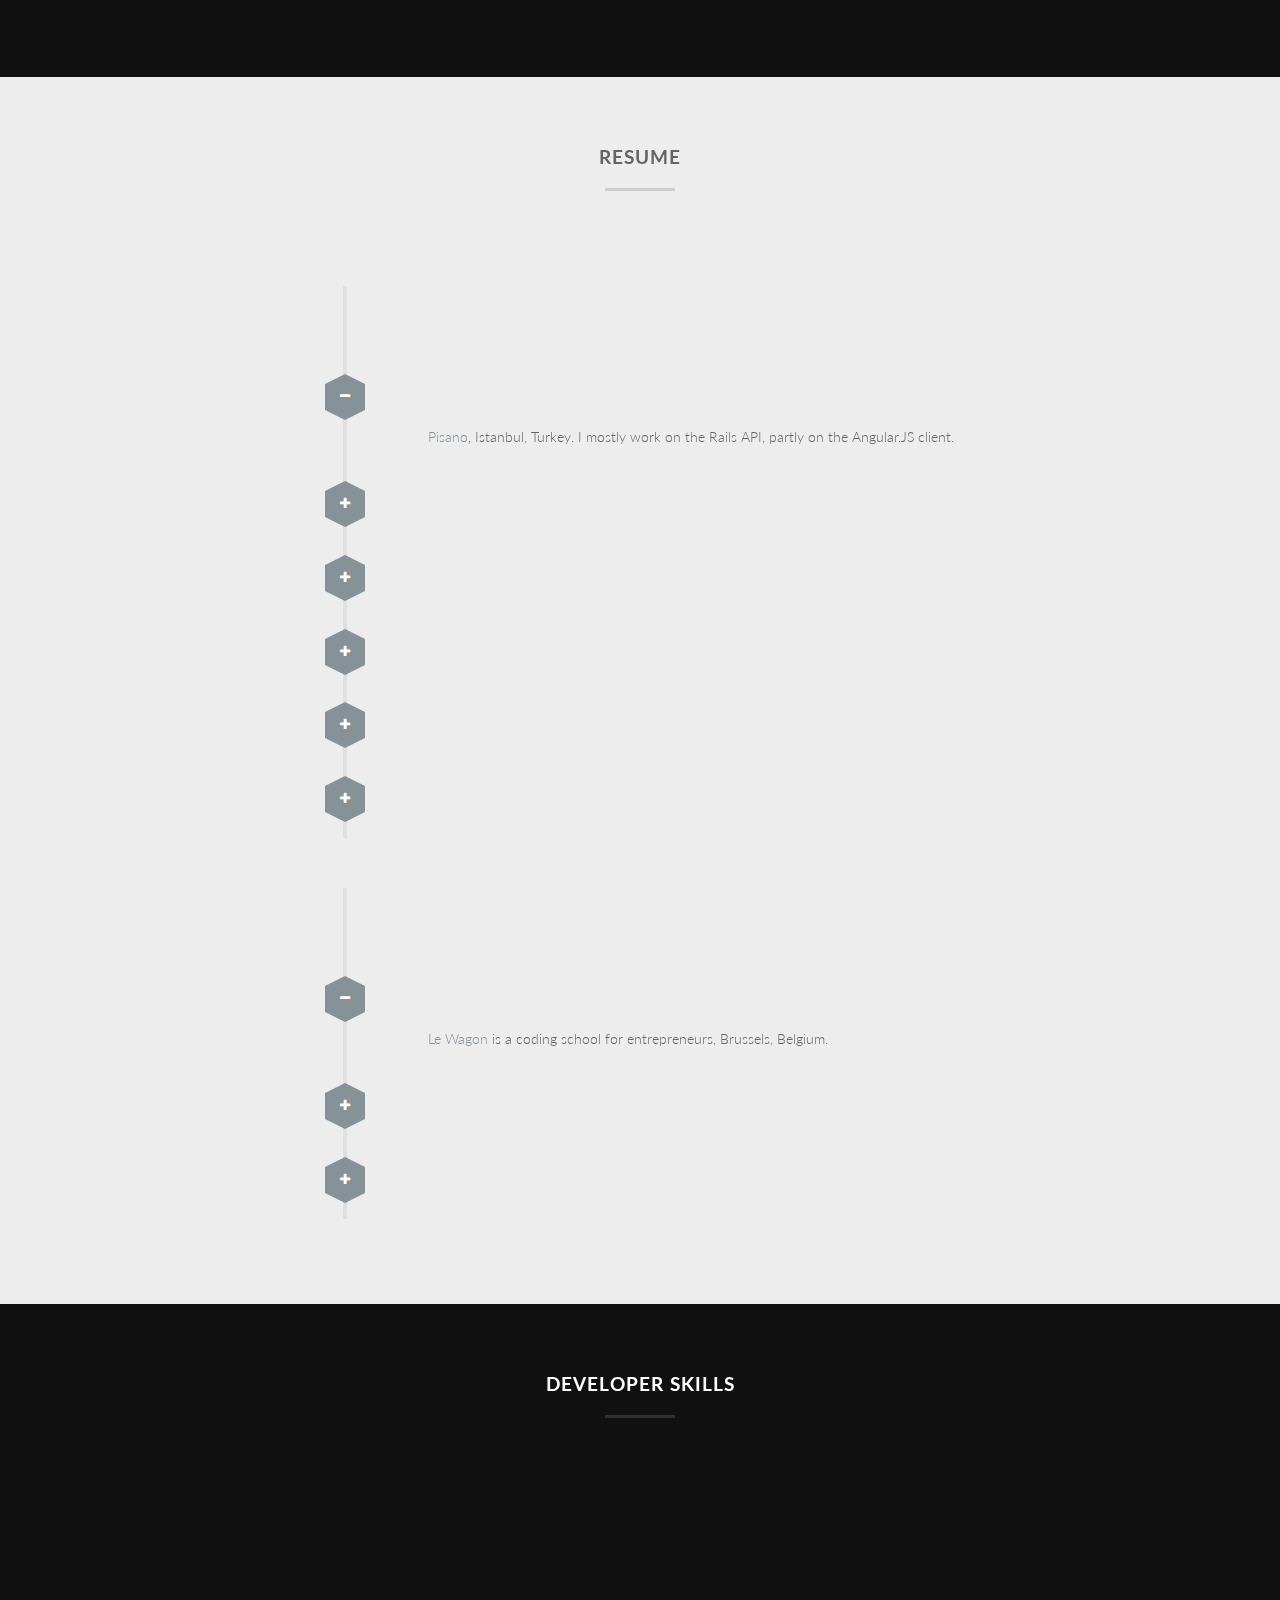
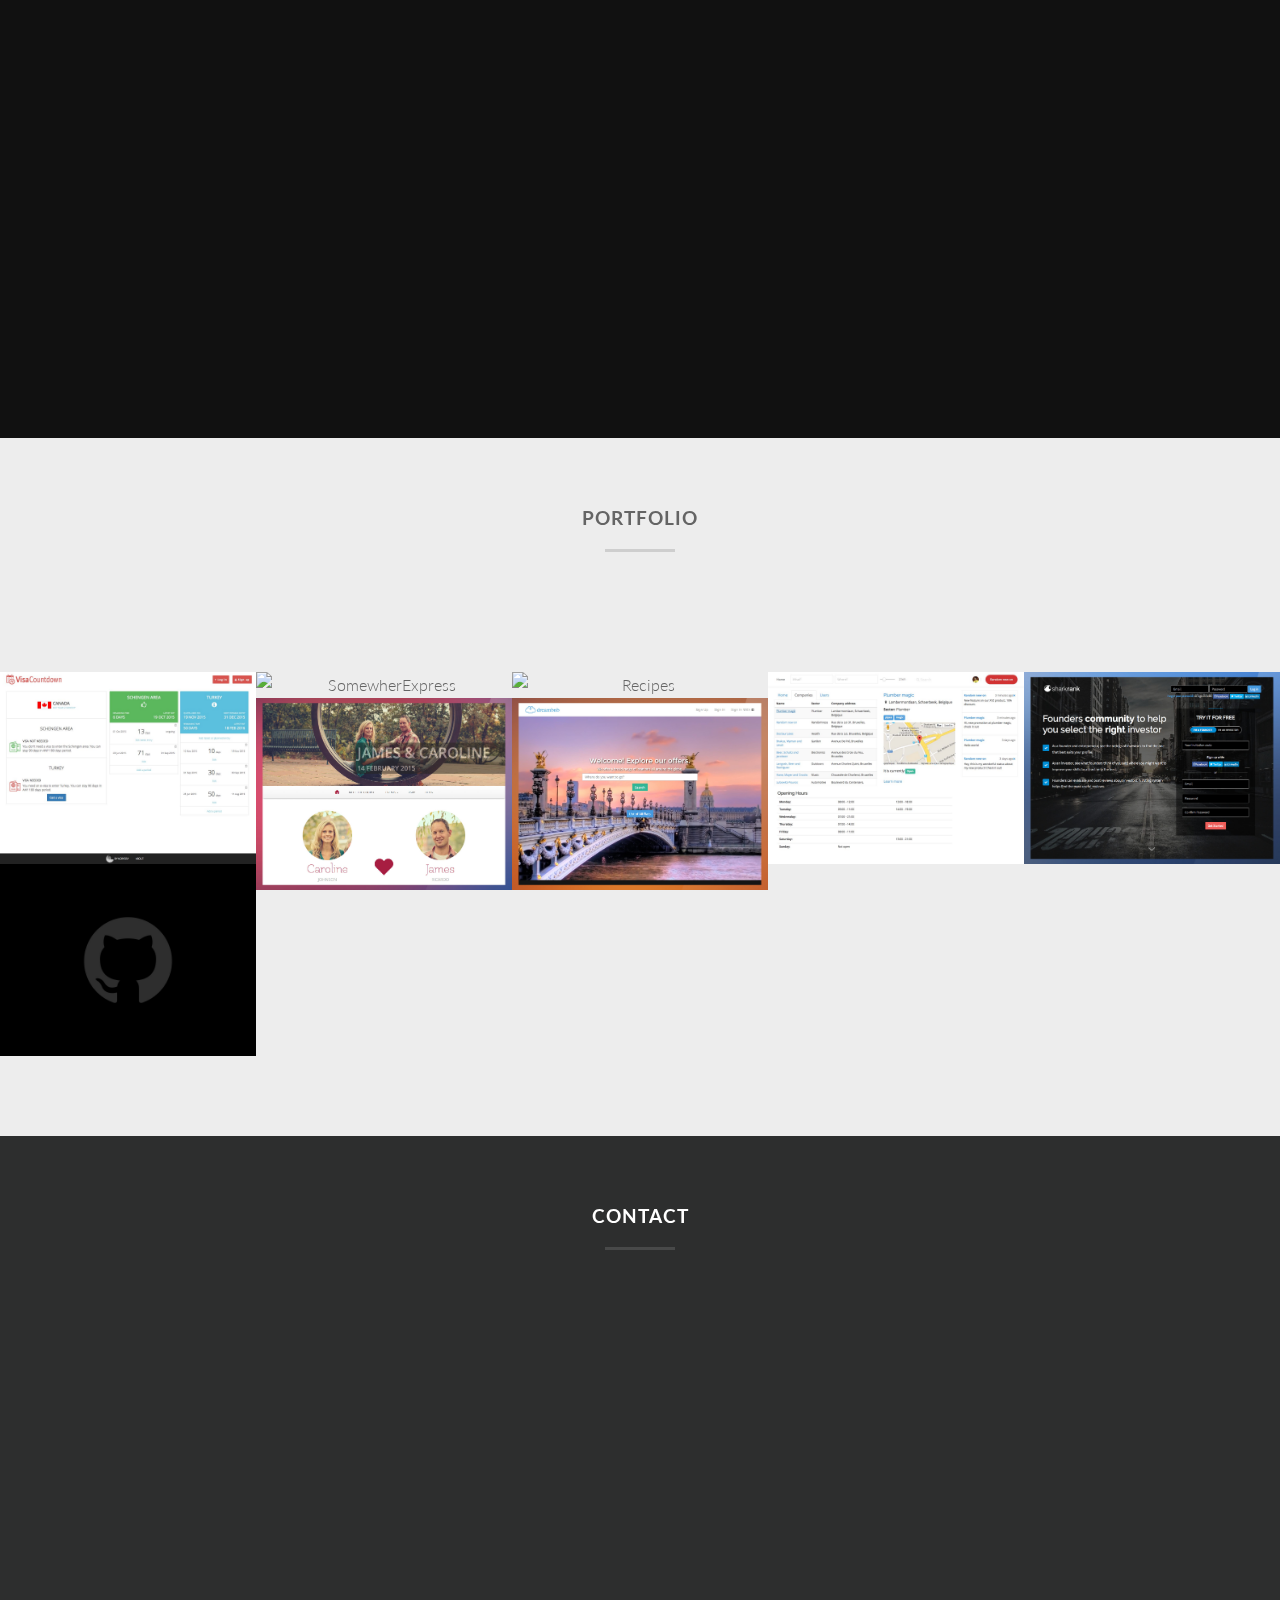
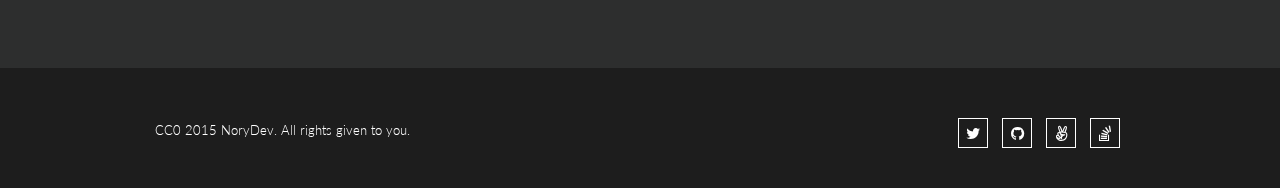
==== commit 7c985229: "is gotcha preventing send?" ====
--- a/index.html
+++ b/index.html
@@ -27,8 +27,8 @@
     <link rel="apple-touch-icon" sizes="152x152" href="/assets/img/favicon/apple-touch-icon-152x152.png">
     <link rel="apple-touch-icon" sizes="180x180" href="/assets/img/favicon/apple-touch-icon-180x180.png">
     <link rel="icon" type="image/png" href="/assets/img/favicon/favicon-96x96.png" sizes="96x96">
+    <link rel="icon" type="image/png" href="/assets/img/favicon/favicon-16x16.png" sizes="16x16">
     <link rel="icon" type="image/png" href="/assets/img/favicon/favicon-32x32.png" sizes="32x32">
-    <link rel="icon" type="image/png" href="/assets/img/favicon/favicon-16x16.png" sizes="16x16">
     <link rel="icon" type="image/png" href="/assets/img/favicon/android-chrome-192x192.png" sizes="192x192">
     <link rel="manifest" href="/assets/img/favicon/manifest.json">
     <link rel="shortcut icon" href="/assets/img/favicon/favicon.ico">
@@ -64,7 +64,6 @@
 			  <ul class="nav navbar-nav">
 				<li><a href="#home">Home <span class="sr-only">home</span></a></li>
 				<li><a href="#about">About</a></li>
-				<!-- <li><a href="#services">Services</a></li> -->
 				<li><a href="#resume">Resume</a></li>
 				<li><a href="#skills">Skills</a></li>
 				<li><a href="#portfolio">Portfolio</a></li>
@@ -81,7 +80,7 @@
 					<div class="container">
 						<h1 class="heading">Fabien Loup</h1>
 						<p>
-							<span class="rotate">Software Developer, Freelancer, Ruby-ist, Traveller, Hitch-Hiker</span>
+							<span class="rotate">Software Developer, Ruby-ist, Traveller, Hitch-Hiker</span>
 						</p>
 					</div>
 					<div class="arrow-down">
@@ -107,10 +106,10 @@
 					</div>
 					<div class="col-sm-8 wow fadeInRight" data-wow-duration="0.7s" data-wow-delay="0s">
 						<p class="lead">
-							I'm a freelance software developer who likes to make web applications with Ruby on Rails.
+							I'm a freelance software developer who likes to build web applications with Ruby on Rails.
 						</p>
 						<p>
-              I transited form hardware engineering to social work to software development through self teaching, trying, and trying again. <a href="http://www.lewagon.org/en">Le Wagon</a> Dev bootcamp also gave a boost to my training.
+              Currently working at <a href="http://www.pisano.co">Pisano</a> in Istanbul. Previously freelance software developer, social worker and hardware engineer.
 						</p>
 						<p>
 							Have a look at my Github account:
@@ -150,49 +149,56 @@
 				</div>
 				<div class="row">
 					<div class="col-sm-12">
-						<p>This is my professionnal timeline. Appart from it, I travelled a lot all around the world to discover places and learn about people.</p>
 						<ul class="v-timeline mt50">
 							<li>
 								<h3 class="v-heading wow fadeInDown" data-wow-duration="0.7s" data-wow-delay="0s"><i class="fa fa-briefcase"></i> Work experience</h3>
 							</li>
               <li>
-                <time class="v-time wow fadeInLeft" data-wow-duration="0.7s" data-wow-delay="0s" datetime="2015-03-13 19:00"><span>2015 - present</span></time>
+                <time class="v-time wow fadeInLeft" data-wow-duration="0.7s" data-wow-delay="0s" datetime="2015-05-16 19:00"><span>2016 - present</span></time>
                 <div class="v-icon" data-toggle="collapse" data-target="#toggle-1"><i class="fa fa-minus"></i></div>
                 <div class="v-label wow fadeInRight" data-wow-duration="0.7s" data-wow-delay="0s" >
-                  <h4><a href="#" data-toggle="collapse" data-target="#toggle-1">Freelance software developer</a></h4>
-                  <p id="toggle-1" class="collapse in">Side projects: co-founder of <a href="http://sharkrank.co">SharkRank.co</a>, a community of Founders where they publicly rate and share experiences with angel investors and venture capital firms. <a href="http://visacountdown.com">VisaCountdown.com</a>: small software to help you calculate your remaining visa days in the Schengen area or/and Turkey.</p>
+                  <h4><a href="#" data-toggle="collapse" data-target="#toggle-1">Software developer</a></h4>
+                  <p id="toggle-1" class="collapse in"><a href="http://www.pisano.co">Pisano</a>, Istanbul, Turkey. I mostly work on the Rails API, partly on the Angular.JS client.</p>
+                </div>
+              </li>
+              <li>
+                <time class="v-time wow fadeInLeft" data-wow-duration="0.7s" data-wow-delay="0s" datetime="2016-01-31 19:00"><span>2015 - 2016</span></time>
+                <div class="v-icon" data-toggle="collapse" data-target="#toggle-2"><i class="fa fa-plus"></i></div>
+                <div class="v-label wow fadeInRight" data-wow-duration="0.7s" data-wow-delay="0.05s" >
+                  <h4><a href="#" data-toggle="collapse" data-target="#toggle-2">Freelance software developer</a></h4>
+                  <p id="toggle-2" class="collapse">Look <a href="#portfolio">underneath</a> for some projects example I made for clients or as personnal side projects.</p>
                 </div>
               </li>
 							<li>
 								<time class="v-time wow fadeInLeft" data-wow-duration="0.7s" data-wow-delay="0.1s" datetime="2014-06-27 12:00"><span>2010 - 2014</span></time>
-								<div class="v-icon" data-toggle="collapse" data-target="#toggle-2"><i class="fa fa-plus"></i></div>
+								<div class="v-icon" data-toggle="collapse" data-target="#toggle-3"><i class="fa fa-plus"></i></div>
 								<div class="v-label wow fadeInRight" data-wow-duration="0.7s" data-wow-delay="0.1s" >
-									<h4><a href="#" data-toggle="collapse" data-target="#toggle-2">Social Worker</a></h4>
-									<p id="toggle-2" class="collapse">Youth group coordinator, organization and coordination of weekly activities, punctual events, summer and winter camps. Yverdon & Vevey, Switzerland.</p>
+									<h4><a href="#" data-toggle="collapse" data-target="#toggle-3">Social Worker</a></h4>
+									<p id="toggle-3" class="collapse">Youth group coordinator, organization and coordination of weekly activities, punctual events, summer and winter camps. Yverdon & Vevey, Switzerland.</p>
 								</div>
 							</li>
 							<li>
 								<time class="v-time wow fadeInLeft" data-wow-duration="0.7s" data-wow-delay="0.2s" datetime="2010-07-30 17:00"><span>2009 - 2010</span></time>
-								<div class="v-icon" data-toggle="collapse" data-target="#toggle-3"><i class="fa fa-plus"></i></div>
+								<div class="v-icon" data-toggle="collapse" data-target="#toggle-4"><i class="fa fa-plus"></i></div>
 								<div class="v-label wow fadeInRight" data-wow-duration="0.7s" data-wow-delay="0.2s">
-									<h4><a href="#" data-toggle="collapse" data-target="#toggle-3">Embedded IT Engineer</a></h4>
-									<p id="toggle-3" class="collapse"><a href="http://reds.heig-vd.ch/en">ReDS institute</a>, University of Applied Sciences, Yverdon, Switzerland.</p>
+									<h4><a href="#" data-toggle="collapse" data-target="#toggle-4">Embedded software Engineer</a></h4>
+									<p id="toggle-4" class="collapse"><a href="http://reds.heig-vd.ch/en">ReDS institute</a>, University of Applied Sciences, Yverdon, Switzerland.</p>
 								</div>
 							</li>
 							<li>
 								<time class="v-time wow fadeInLeft" data-wow-duration="0.7s" data-wow-delay="0.3s" datetime="2008-07-31 17:00"><span>2008</span></time>
-								<div class="v-icon" data-toggle="collapse" data-target="#toggle-4"><i class="fa fa-plus"></i></div>
+								<div class="v-icon" data-toggle="collapse" data-target="#toggle-5"><i class="fa fa-plus"></i></div>
 								<div class="v-label wow fadeInRight" data-wow-duration="0.7s" data-wow-delay="0.3s">
-									<h4><a href="#" data-toggle="collapse" data-target="#toggle-4">Micro-Electronics Engineer (internship)</a></h4>
-									<p id="toggle-4" class="collapse">MNT institute, University of Applied Sciences, Yverdon, Switzerland.</p>
+									<h4><a href="#" data-toggle="collapse" data-target="#toggle-5">Micro-Electronics Engineer (internship)</a></h4>
+									<p id="toggle-5" class="collapse">MNT institute, University of Applied Sciences, Yverdon, Switzerland.</p>
 								</div>
 							</li>
               <li>
                 <time class="v-time wow fadeInLeft" data-wow-duration="0.7s" data-wow-delay="0.4s" datetime="2008-04-15 09:00"><span>2008</span></time>
-                <div class="v-icon" data-toggle="collapse" data-target="#toggle-5"><i class="fa fa-plus"></i></div>
+                <div class="v-icon" data-toggle="collapse" data-target="#toggle-6"><i class="fa fa-plus"></i></div>
                 <div class="v-label wow fadeInRight" data-wow-duration="0.7s" data-wow-delay="0.4s">
-                  <h4><a href="#" data-toggle="collapse" data-target="#toggle-5">Electronics Engineer (interim)</a></h4>
-                  <p id="toggle-5" class="collapse">ERUN Sàrl, Yverdon, Switzerland.</p>
+                  <h4><a href="#" data-toggle="collapse" data-target="#toggle-6">Electronics Engineer (contract)</a></h4>
+                  <p id="toggle-6" class="collapse">ERUN Sàrl, Yverdon, Switzerland.</p>
                 </div>
               </li>
 						</ul>
@@ -201,60 +207,31 @@
 								<h3 class="v-heading wow fadeInDown" data-wow-duration="0.7s" data-wow-delay="0s"><i class="fa fa-graduation-cap"></i> Education</h3>
 							</li>
 							<li>
-								<time class="v-time wow fadeInLeft" data-wow-duration="0.7s" data-wow-delay="0.5s" datetime="2015-03-13 19:00"><span>2015</span></time>
-								<div class="v-icon" data-toggle="collapse" data-target="#toggle-6"><i class="fa fa-minus"></i></div>
-								<div class="v-label wow fadeInRight" data-wow-duration="0.7s" data-wow-delay="0.5s">
-									<h4><a href="#" data-toggle="collapse" data-target="#toggle-6">Le Wagon - Fullstack Dev
+								<time class="v-time wow fadeInLeft" data-wow-duration="0.7s" data-wow-delay="0.1s" datetime="2015-03-13 19:00"><span>2015</span></time>
+								<div class="v-icon" data-toggle="collapse" data-target="#toggle-7"><i class="fa fa-minus"></i></div>
+								<div class="v-label wow fadeInRight" data-wow-duration="0.7s" data-wow-delay="0.1s">
+									<h4><a href="#" data-toggle="collapse" data-target="#toggle-7">Le Wagon - Fullstack Dev
 Bootcamp</a></h4>
-									<p id="toggle-6" class="collapse in"><a href="http://www.lewagon.org/en">Le Wagon</a> is a coding school for entrepreneurs, Brussels, Belgium.</p>
+									<p id="toggle-7" class="collapse in"><a href="http://www.lewagon.org/en">Le Wagon</a> is a coding school for entrepreneurs, Brussels, Belgium.</p>
 								</div>
 							</li>
 							<li>
-								<time class="v-time wow fadeInLeft" data-wow-duration="0.7s" data-wow-delay="0.6s" datetime="2008-02-10 20:00"><span>2004 - 2008</span></time>
-								<div class="v-icon" data-toggle="collapse" data-target="#toggle-7"><i class="fa fa-plus"></i></div>
-								<div class="v-label wow fadeInRight" data-wow-duration="0.7s" data-wow-delay="0.6s">
-									<h4><a href="#" data-toggle="collapse" data-target="#toggle-7">Bachelor of Science in Electronics</a></h4>
-									<p id="toggle-7" class="collapse"><a href="http://www.heig-vd.ch">University of Applied Sciences</a> (HEIG-VD in french), Yverdon, Switzerland.</p>
+								<time class="v-time wow fadeInLeft" data-wow-duration="0.7s" data-wow-delay="0.2s" datetime="2008-02-10 20:00"><span>2004 - 2008</span></time>
+								<div class="v-icon" data-toggle="collapse" data-target="#toggle-8"><i class="fa fa-plus"></i></div>
+								<div class="v-label wow fadeInRight" data-wow-duration="0.7s" data-wow-delay="0.2s">
+									<h4><a href="#" data-toggle="collapse" data-target="#toggle-8">Bachelor of Science in Electronics</a></h4>
+									<p id="toggle-8" class="collapse"><a href="http://www.heig-vd.ch">University of Applied Sciences</a> (HEIG-VD in french), Yverdon, Switzerland.</p>
 								</div>
 							</li>
               <li>
-                <time class="v-time wow fadeInLeft" data-wow-duration="0.7s" data-wow-delay="0.7s" datetime="2004-06-30 20:00"><span>2001 - 2004</span></time>
-                <div class="v-icon" data-toggle="collapse" data-target="#toggle-8"><i class="fa fa-plus"></i></div>
-                <div class="v-label wow fadeInRight" data-wow-duration="0.7s" data-wow-delay="0.7s">
-                  <h4><a href="#" data-toggle="collapse" data-target="#toggle-8">Apprenticeship in Electronics</a></h4>
-                  <p id="toggle-8" class="collapse">Swiss certificate of capacity "CFC" & Professional diploma in Technology, Yverdon, Switzerland.</p>
+                <time class="v-time wow fadeInLeft" data-wow-duration="0.7s" data-wow-delay="0.3s" datetime="2004-06-30 20:00"><span>2001 - 2004</span></time>
+                <div class="v-icon" data-toggle="collapse" data-target="#toggle-9"><i class="fa fa-plus"></i></div>
+                <div class="v-label wow fadeInRight" data-wow-duration="0.7s" data-wow-delay="0.3s">
+                  <h4><a href="#" data-toggle="collapse" data-target="#toggle-9">Apprenticeship in Electronics</a></h4>
+                  <p id="toggle-9" class="collapse">Swiss certificate of capacity "CFC" & Professional diploma in Technology, Yverdon, Switzerland.</p>
                 </div>
               </li>
 						</ul>
-            <ul class="v-timeline mt50">
-              <li>
-                <h3 class="v-heading wow fadeInDown" data-wow-duration="0.7s" data-wow-delay="0s"><i class="fa fa-paper-plane-o"></i> Life Experience</h3>
-              </li>
-              <li>
-                <time class="v-time wow fadeInLeft" data-wow-duration="0.7s" data-wow-delay="0.5s" datetime="2014-12-21 16:00"><span>2014 + 2015</span></time>
-                <div class="v-icon" data-toggle="collapse" data-target="#toggle-9"><i class="fa fa-minus"></i></div>
-                <div class="v-label wow fadeInRight" data-wow-duration="0.7s" data-wow-delay="0.5s">
-                  <h4><a href="#" data-toggle="collapse" data-target="#toggle-9">Turkey</a></h4>
-                  <p id="toggle-9" class="collapse in">From September 2014 to September 2015, I spent a total of 8 months in Turkey, started learning Turkish and getting a sense of Turkish culture.</p>
-                </div>
-              </li>
-              <li>
-                <time class="v-time wow fadeInLeft" data-wow-duration="0.7s" data-wow-delay="0.6s" datetime="2008-02-10 20:00"><span>2013</span></time>
-                <div class="v-icon" data-toggle="collapse" data-target="#toggle-10"><i class="fa fa-plus"></i></div>
-                <div class="v-label wow fadeInRight" data-wow-duration="0.7s" data-wow-delay="0.6s">
-                  <h4><a href="#" data-toggle="collapse" data-target="#toggle-10">Spain and Morocco</a></h4>
-                  <p id="toggle-10" class="collapse"><a href="http://www.heig-vd.ch">I spent 3 month in the south of Spain and in Morocco to Learn about North African cultures.</p>
-                </div>
-              </li>
-              <li>
-                <time class="v-time wow fadeInLeft" data-wow-duration="0.7s" data-wow-delay="0.7s" datetime="2004-06-30 20:00"><span>2008 - 2009</span></time>
-                <div class="v-icon" data-toggle="collapse" data-target="#toggle-11"><i class="fa fa-plus"></i></div>
-                <div class="v-label wow fadeInRight" data-wow-duration="0.7s" data-wow-delay="0.7s">
-                  <h4><a href="#" data-toggle="collapse" data-target="#toggle-11">South Africa</a></h4>
-                  <p id="toggle-11" class="collapse">I spent 6 month in South Africa and Lesotho to improve my english and do some volunteer work with local associations.</p>
-                </div>
-              </li>
-            </ul>
 					</div>
 				</div>
 			</div>
@@ -273,7 +250,7 @@
 					<div class="col-sm-8 wow fadeInLeft" data-wow-duration="0.7s" data-wow-delay="0s">
 						<h4>Non-Human languages</h4>
             <div class="row">
-              <div class="col-xs-6 col-sm-4 col-md-3">
+              <div class="col-xs-6 col-sm-4 col-md-4">
                 <div class="text-center">
                   <i class="fa fa-diamond" style="font-size: 30px; padding: 10px;"></i>
                   <h5>Ruby & Ruby on Rails</h5>
@@ -286,18 +263,19 @@
                   <li><i class="fa-li fa fa-check"></i>RSpec</li>
                 </ul>
               </div>
-              <div class="col-xs-6 col-sm-4 col-md-3">
+              <div class="col-xs-6 col-sm-4 col-md-4">
                 <div class="text-center">
-                  <img src="assets/img/other/php.svg" alt="PHP" width="50px" style="padding: 10px;">
-                  <h5>PHP</h5>
+                  <img src="assets/img/other/js.svg" alt="Javascript" width="50px" style="padding: 10px;">
+                  <h5>Javascript</h5>
                 </div>
                 <ul class="fa-ul skills-ul prog-ul">
-                  <li><i class="fa-li fa fa-check"></i>PHP 5.6</li>
-                  <li><i class="fa-li fa fa-check"></i>Wordpress</li>
-                  <li><i class="fa-li fa fa-check"></i>MySQL</li>
+                  <li><i class="fa-li fa fa-check"></i>Javascript</li>
+                  <li><i class="fa-li fa fa-check"></i>Angular.JS</li>
+                  <li><i class="fa-li fa fa-check"></i>CoffeeScript</li>
+                  <li><i class="fa-li fa fa-check"></i>jQuery</li>
                 </ul>
               </div>
-              <div class="col-xs-6 col-sm-4 col-md-3">
+              <div class="col-xs-6 col-sm-4 col-md-4">
                 <div class="text-center">
                   <i class="fa fa-html5 prog-logo" style="font-size: 30px; padding: 10px;"></i>
                   <h5>html & css</h5>
@@ -309,25 +287,24 @@
                   <li><i class="fa-li fa fa-check"></i>Bootstrap</li>
                 </ul>
               </div>
-              <div class="col-xs-6 col-sm-4 col-md-3">
+              <div class="col-xs-6 visible-xs-6 hidden-sm hidden-md hidden-lg">
                 <div class="text-center">
-                  <img src="assets/img/other/js.svg" alt="Javascript" width="50px" style="padding: 10px;">
-                  <h5>Javascript</h5>
+                  <h4>Tools</h4>
                 </div>
                 <ul class="fa-ul skills-ul prog-ul">
-                  <li><i class="fa-li fa fa-check"></i>Javascript</li>
-                  <li><i class="fa-li fa fa-check"></i>jQuery</li>
+                  <li><i class="fa-li fa fa-check"></i>Git & Github</li>
+                  <li><i class="fa-li fa fa-check"></i>Heroku</li>
+                  <li><i class="fa-li fa fa-check"></i>AWS S3</li>
                 </ul>
               </div>
             </div>
 					</div>
-					<div class="col-sm-4 wow fadeInRight" data-wow-duration="0.7s" data-wow-delay="0s">
+					<div class="hidden-xs col-sm-4 wow fadeInRight" data-wow-duration="0.7s" data-wow-delay="0s">
 						<h4>Tools</h4>
 						<ul class="fa-ul skills-ul">
 						  <li><i class="fa-li fa fa-check"></i>Git & Github</li>
 						  <li><i class="fa-li fa fa-check"></i>Heroku</li>
 						  <li><i class="fa-li fa fa-check"></i>AWS S3</li>
-              <li><i class="fa-li fa fa-check"></i>MAMP</li>
 						</ul>
 					</div>
 				</div>
@@ -375,7 +352,7 @@
 						</div>
 
 						<div class="lang-container">
-							<input type="text" value="25" class="dial"
+							<input type="text" value="40" class="dial"
 								data-width="100"
 								data-height="100"
 								data-fgColor="#869198"
@@ -385,7 +362,7 @@
 								data-readOnly=true
 								data-bgColor="#fff">
 							<p class="lang-description">Turkish</p>
-							<span class="lang-level">basic</span>
+							<span class="lang-level">beginner</span>
 						</div>
 					</div>
 					<div class="col-sm-4 wow fadeInRight" data-wow-duration="0.7s" data-wow-delay="0.1s">
@@ -413,8 +390,8 @@
 					<div class="col-sm-12 text-center">
 						<ul id="filter" class="list-inline filter-tags">
 							<li><a href="#" class="btn btn-sm btn-theme-inverse active" data-group="all">All</a></li>
-							<li><a href="#" class="btn btn-sm btn-theme-inverse" data-group="ruby">Ruby on Rails</a></li>
-							<li><a href="#" class="btn btn-sm btn-theme-inverse" data-group="wordpress">WordPress</a></li>
+              <li><a href="#" class="btn btn-sm btn-theme-inverse" data-group="pro">Professional</a></li>
+							<li><a href="#" class="btn btn-sm btn-theme-inverse" data-group="side">Side projects</a></li>
               <li><a href="#" class="btn btn-sm btn-theme-inverse" data-group="front-end">Front-End</a></li>
 						</ul>
 					</div>
@@ -422,18 +399,7 @@
 			</div>
 			<div class="GITheWall">
 				<ul id="portfolio-container" class="text-center wow fadeInDown" data-wow-duration="0.7s" data-wow-delay="0s">
-					<li class="portfolio-item" data-groups='["all", "ruby", "front-end"]' data-contenttype="ajax" data-href="assets/ajax/sharkrank.html">
-						<figure>
-							<div class="portfolio-img">
-								<a href="#" class="overlay">
-									<span class="title">SharkRank</span>
-									<span class="category">Ruby on Rails</span>
-								</a>
-								<img src="assets/img/portfolio/sharkrank.jpg" alt="SharkRank" class="img-responsive">
-							</div>
-						</figure>
-					</li>
-          <li class="portfolio-item" data-groups='["all", "ruby"]' data-contenttype="ajax" data-href="assets/ajax/visacountdown.html">
+          <li class="portfolio-item" data-groups='["all", "side"]' data-contenttype="ajax" data-href="assets/ajax/visacountdown.html">
             <figure>
               <div class="portfolio-img">
                 <a href="#" class="overlay">
@@ -444,7 +410,29 @@
               </div>
             </figure>
           </li>
-          <li class="portfolio-item" data-groups='["all", "ruby", "front-end"]' data-contenttype="ajax" data-href="assets/ajax/sirchees.html">
+          <li class="portfolio-item" data-groups='["all", "side", "front-end"]' data-contenttype="ajax" data-href="assets/ajax/somewherexpress.html">
+            <figure>
+              <div class="portfolio-img">
+                <a href="#" class="overlay">
+                  <span class="title">SomewherExpress</span>
+                  <span class="category">Ruby on Rails</span>
+                </a>
+                <img src="assets/img/portfolio/somewherexpress.jpg" alt="SomewherExpress" class="img-responsive">
+              </div>
+            </figure>
+          </li>
+          <li class="portfolio-item" data-groups='["all", "pro", "front-end"]' data-contenttype="ajax" data-href="assets/ajax/recipes.html">
+            <figure>
+              <div class="portfolio-img">
+                <a href="#" class="overlay">
+                  <span class="title">Recipes</span>
+                  <span class="category">Ruby on Rails</span>
+                </a>
+                <img src="assets/img/portfolio/recipes.jpg" alt="Recipes" class="img-responsive">
+              </div>
+            </figure>
+          </li>
+          <li class="portfolio-item" data-groups='["all", "pro", "front-end"]' data-contenttype="ajax" data-href="assets/ajax/sirchees.html">
             <figure>
               <div class="portfolio-img">
                 <a href="#" class="overlay">
@@ -455,7 +443,7 @@
               </div>
             </figure>
           </li>
-          <li class="portfolio-item" data-groups='["all", "front-end"]' data-contenttype="ajax" data-href="assets/ajax/osimis.html">
+          <li class="portfolio-item" data-groups='["all", "pro", "front-end"]' data-contenttype="ajax" data-href="assets/ajax/osimis.html">
             <figure>
               <div class="portfolio-img">
                 <a href="#" class="overlay">
@@ -466,18 +454,29 @@
               </div>
             </figure>
           </li>
-					<li class="portfolio-item" data-groups='["all", "wordpress", "front-end"]' data-contenttype="ajax" data-href="assets/ajax/forever.html">
+          <li class="portfolio-item" data-groups='["all", "side", "front-end"]' data-contenttype="ajax" data-href="assets/ajax/sharkrank.html">
+            <figure>
+              <div class="portfolio-img">
+                <a href="#" class="overlay">
+                  <span class="title">SharkRank</span>
+                  <span class="category">Ruby on Rails</span>
+                </a>
+                <img src="assets/img/portfolio/sharkrank.jpg" alt="SharkRank" class="img-responsive">
+              </div>
+            </figure>
+          </li>
+					<li class="portfolio-item" data-groups='["all", "front-end"]' data-contenttype="ajax" data-href="assets/ajax/forever.html">
 						<figure>
 							<div class="portfolio-img">
 								<a href="#" class="overlay">
 									<span class="title">Forever</span>
-									<span class="category">WordPress</span>
+									<span class="category">Front-End</span>
 								</a>
 								<img src="assets/img/portfolio/forever.jpg" alt="" class="img-responsive">
 							</div>
 						</figure>
 					</li>
-          <li class="portfolio-item" data-groups='["all", "ruby", "front-end"]' data-contenttype="ajax" data-href="assets/ajax/dreambnb.html">
+          <li class="portfolio-item" data-groups='["all", "side", "front-end"]' data-contenttype="ajax" data-href="assets/ajax/dreambnb.html">
             <figure>
               <div class="portfolio-img">
                 <a href="#" class="overlay">
@@ -488,18 +487,7 @@
               </div>
             </figure>
           </li>
-					<li class="portfolio-item" data-groups='["all", "wordpress", "front-end"]' data-contenttype="ajax" data-href="assets/ajax/rocket.html">
-						<figure>
-							<div class="portfolio-img">
-								<a href="#" class="overlay">
-									<span class="title">Rocket</span>
-									<span class="category">WordPress</span>
-								</a>
-								<img src="assets/img/portfolio/rocket.jpg" alt="" class="img-responsive">
-							</div>
-						</figure>
-					</li>
-          <li class="portfolio-item" data-groups='["all", "front-end"]' data-contenttype="ajax" data-href="assets/ajax/techieslab.html">
+          <li class="portfolio-item" data-groups='["all", "pro", "front-end"]' data-contenttype="ajax" data-href="assets/ajax/techieslab.html">
             <figure>
               <div class="portfolio-img">
                 <a href="#" class="overlay">
@@ -510,7 +498,7 @@
               </div>
             </figure>
           </li>
-					<li class="portfolio-item" data-groups='["all", "ruby"]' data-contenttype="ajax" data-href="assets/ajax/github.html">
+					<li class="portfolio-item" data-groups='["all", "pro", "side", "ruby"]' data-contenttype="ajax" data-href="assets/ajax/github.html">
 						<figure>
 							<div class="portfolio-img">
 								<a href="#" class="overlay">
@@ -521,95 +509,7 @@
 							</div>
 						</figure>
 					</li>
-					<!-- <li class="portfolio-item" data-groups='["all", "app"]' data-contenttype="ajax" data-href="assets/ajax/2.html">
-						<figure>
-							<div class="portfolio-img">
-								<a href="#" class="overlay">
-									<span class="title">Ipsum tempor quis</span>
-									<span class="category">app</span>
-								</a>
-								<img src="assets/img/portfolio/6.jpg" alt="" class="img-responsive">
-							</div>
-						</figure>
-					</li>
-					<li class="portfolio-item" data-groups='["all", "branding"]' data-contenttype="ajax" data-href="assets/ajax/1.html">
-						<figure>
-							<div class="portfolio-img">
-								<a href="#" class="overlay">
-									<span class="title">Donec accumsan</span>
-									<span class="category">branding</span>
-								</a>
-								<img src="assets/img/portfolio/7.jpg" alt="" class="img-responsive">
-							</div>
-						</figure>
-					</li>
-					<li class="portfolio-item" data-groups='["all", "web"]' data-contenttype="ajax" data-href="assets/ajax/2.html">
-						<figure>
-							<div class="portfolio-img">
-								<a href="#" class="overlay">
-									<span class="title">Arcu id porta</span>
-									<span class="category">web</span>
-								</a>
-								<img src="assets/img/portfolio/8.jpg" alt="" class="img-responsive">
-							</div>
-						</figure>
-					</li>
-					<li class="portfolio-item" data-groups='["all", "app"]' data-contenttype="ajax" data-href="assets/ajax/1.html">
-						<figure>
-							<div class="portfolio-img">
-								<a href="#" class="overlay">
-									<span class="title">Curabitur posuere</span>
-									<span class="category">app</span>
-								</a>
-								<img src="assets/img/portfolio/9.jpg" alt="" class="img-responsive">
-							</div>
-						</figure>
-					</li>
-					<li class="portfolio-item" data-groups='["all", "branding"]' data-contenttype="ajax" data-href="assets/ajax/2.html">
-						<figure>
-							<div class="portfolio-img">
-								<a href="#" class="overlay">
-									<span class="title">Lacus id sapien</span>
-									<span class="category">branding</span>
-								</a>
-								<img src="assets/img/portfolio/10.jpg" alt="" class="img-responsive">
-							</div>
-						</figure>
-					</li>
-				</ul>
-			</div>
-			<div class="container">
-				<div class="row">
-					<div class="col-sm-12 text-center">
-						<a href="#" class="btn btn-theme-inverse mt40 wow fadeInDown" data-wow-duration="0.7s" data-wow-delay="0.5s" id="portfolio-more">More</a>
-					</div>
-				</div>
-			</div> -->
 		</section>
-
-		<!-- Facts -->
-		<!-- <section id="facts" class="section">
-			<div class="container">
-				<div class="row text-center wow fadeInDown" data-wow-duration="0.7s" data-wow-delay="0s">
-					<div class="col-sm-3">
-						<h1 class="counter">5</h1>
-						<p>years experience</p>
-					</div>
-					<div class="col-sm-3">
-						<h1 class="counter">352</h1>
-						<p>project delivered</p>
-					</div>
-					<div class="col-sm-3">
-						<h1 class="counter">2148</h1>
-						<p>likes</p>
-					</div>
-					<div class="col-sm-3">
-						<h1 class="counter">142</h1>
-						<p>winning awards</p>
-					</div>
-				</div>
-			</div>
-		</section> -->
 
 		<!-- Contact -->
 		<section id="contact" class="section">
@@ -625,18 +525,8 @@
 						<p>
 							Messages sent with this contact form go directly into my inbox. It is the best way to contact me.
 						</p>
-            <p>
-              I am based in Europe and available for remote freelance work.
-            </p>
-						<!-- <ul class="list-contacts">
-							<li><i class="fa fa-phone"></i> (123) 456-7890</li>
-							<li><i class="fa fa-mobile-phone"></i> (123) 987-6543</li>
-							<li><i class="fa fa-map-marker"></i> 1795 Folsom Ave, Suite 600<br> San Francisco, CA 94107</li>
-							<li><i class="fa fa-envelope-o"></i> <a href="mailto:info@SeventyFour.com">info@seventyfour.com</a></li>
-						</ul> -->
 					</div>
 					<div class="col-sm-6 wow fadeInRight" data-wow-duration="0.7s" data-wow-delay="0s">
-						<!-- <form class="form-horizontal" action="assets/php/contactForm.php" method="post" role="form" id="contactForm"> -->
             <form class="form-horizontal" action="https://formspree.io/info@norydev.com" method="post" role="form" id="contactForm">
 							<div class="form-group">
 								<div class="col-sm-6">
@@ -653,7 +543,7 @@
 							</div>
 							<div class="form-group">
 								<div class="col-sm-12">
-                  <input type="text" name="_gotcha" style="display:none">
+                  <!-- <input type="text" name="_gotcha" style="display:none"> -->
 									<button type="submit" class="btn btn-theme ladda-button" data-style="expand-left">
 									<span class="ladda-label">Submit</span>
 									</button>
@@ -676,7 +566,6 @@
 							<a href="https://www.github.com/norydev" class="btn btn-theme"><i class="fa fa-github"></i></a>
               <a href="https://angel.co/norydev" class="btn btn-theme"><i class="fa fa-angellist"></i></a>
               <a href="https://stackoverflow.com/users/4062992/norydev" class="btn btn-theme"><i class="fa fa-stack-overflow"></i></a>
-							<a href="https://dribbble.com/norydev" class="btn btn-theme"><i class="fa fa-dribbble"></i></a>
 						</div>
 					</div>
 				</div>
@@ -708,16 +597,16 @@
 		<script src="assets/js/jquery.knob.min.js"></script>
 		<script src="assets/js/app.js"></script>
 
-    <!-- Google Analytics -->
-    <script>
-      (function(i,s,o,g,r,a,m){i['GoogleAnalyticsObject']=r;i[r]=i[r]||function(){
-      (i[r].q=i[r].q||[]).push(arguments)},i[r].l=1*new Date();a=s.createElement(o),
-      m=s.getElementsByTagName(o)[0];a.async=1;a.src=g;m.parentNode.insertBefore(a,m)
-      })(window,document,'script','//www.google-analytics.com/analytics.js','ga');
-
-      ga('create', 'UA-53180637-1', 'auto');
-      ga('send', 'pageview');
-
-    </script>
+<!-- Google Analytics -->
+<script>
+  (function(i,s,o,g,r,a,m){i['GoogleAnalyticsObject']=r;i[r]=i[r]||function(){
+  (i[r].q=i[r].q||[]).push(arguments)},i[r].l=1*new Date();a=s.createElement(o),
+  m=s.getElementsByTagName(o)[0];a.async=1;a.src=g;m.parentNode.insertBefore(a,m)
+  })(window,document,'script','//www.google-analytics.com/analytics.js','ga');
+
+  ga('create', 'UA-53180637-1', 'auto');
+  ga('send', 'pageview');
+
+</script>
 	</body>
 </html>--- a/assets/css/app.css
+++ b/assets/css/app.css
@@ -991,9 +991,10 @@
 .pace .pace-activity:before {
   content: '';
   background-color: #202020;
-  background-image: url('../img/logo/logo.png');
+  background-image: url('../img/logo/logo@2x.png');
   background-repeat: no-repeat;
   background-position: center center;
+  background-size: 140px 25px;
   display: block;
   z-index: 4000;
   position: fixed;
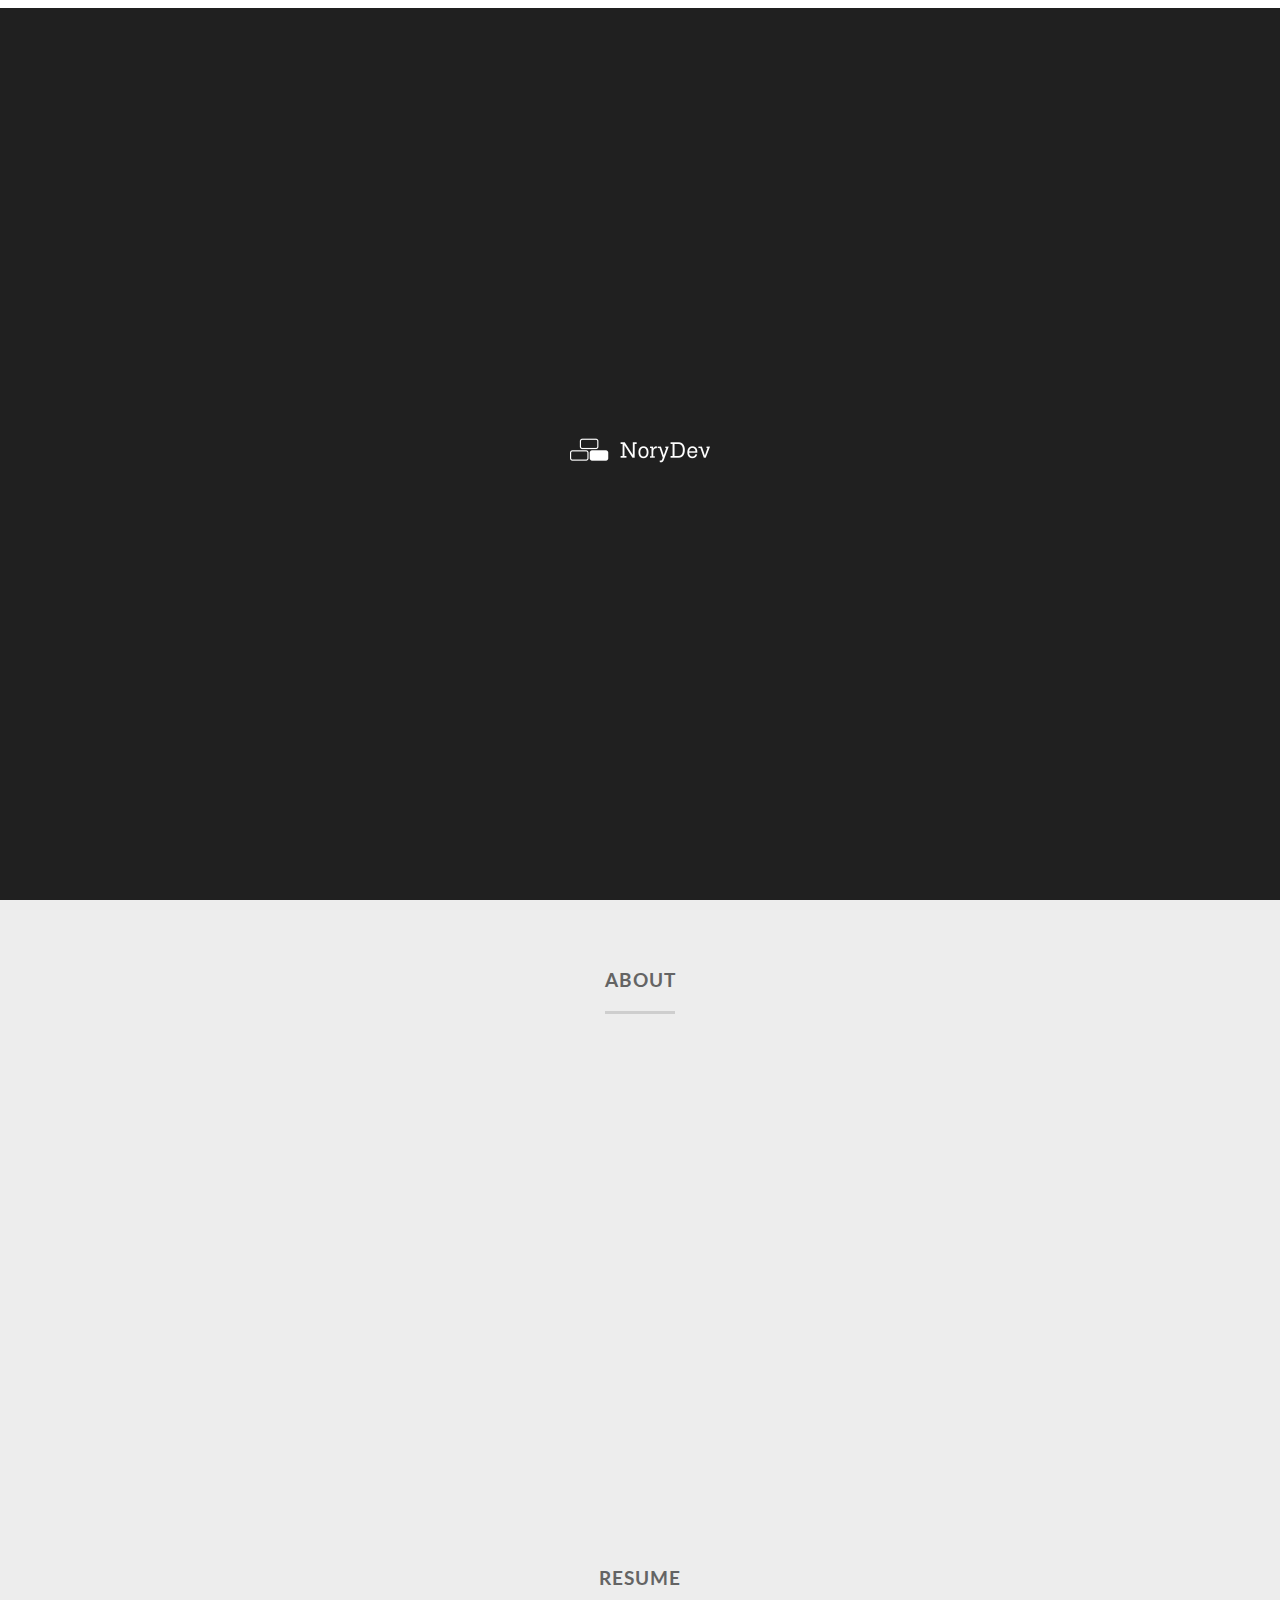
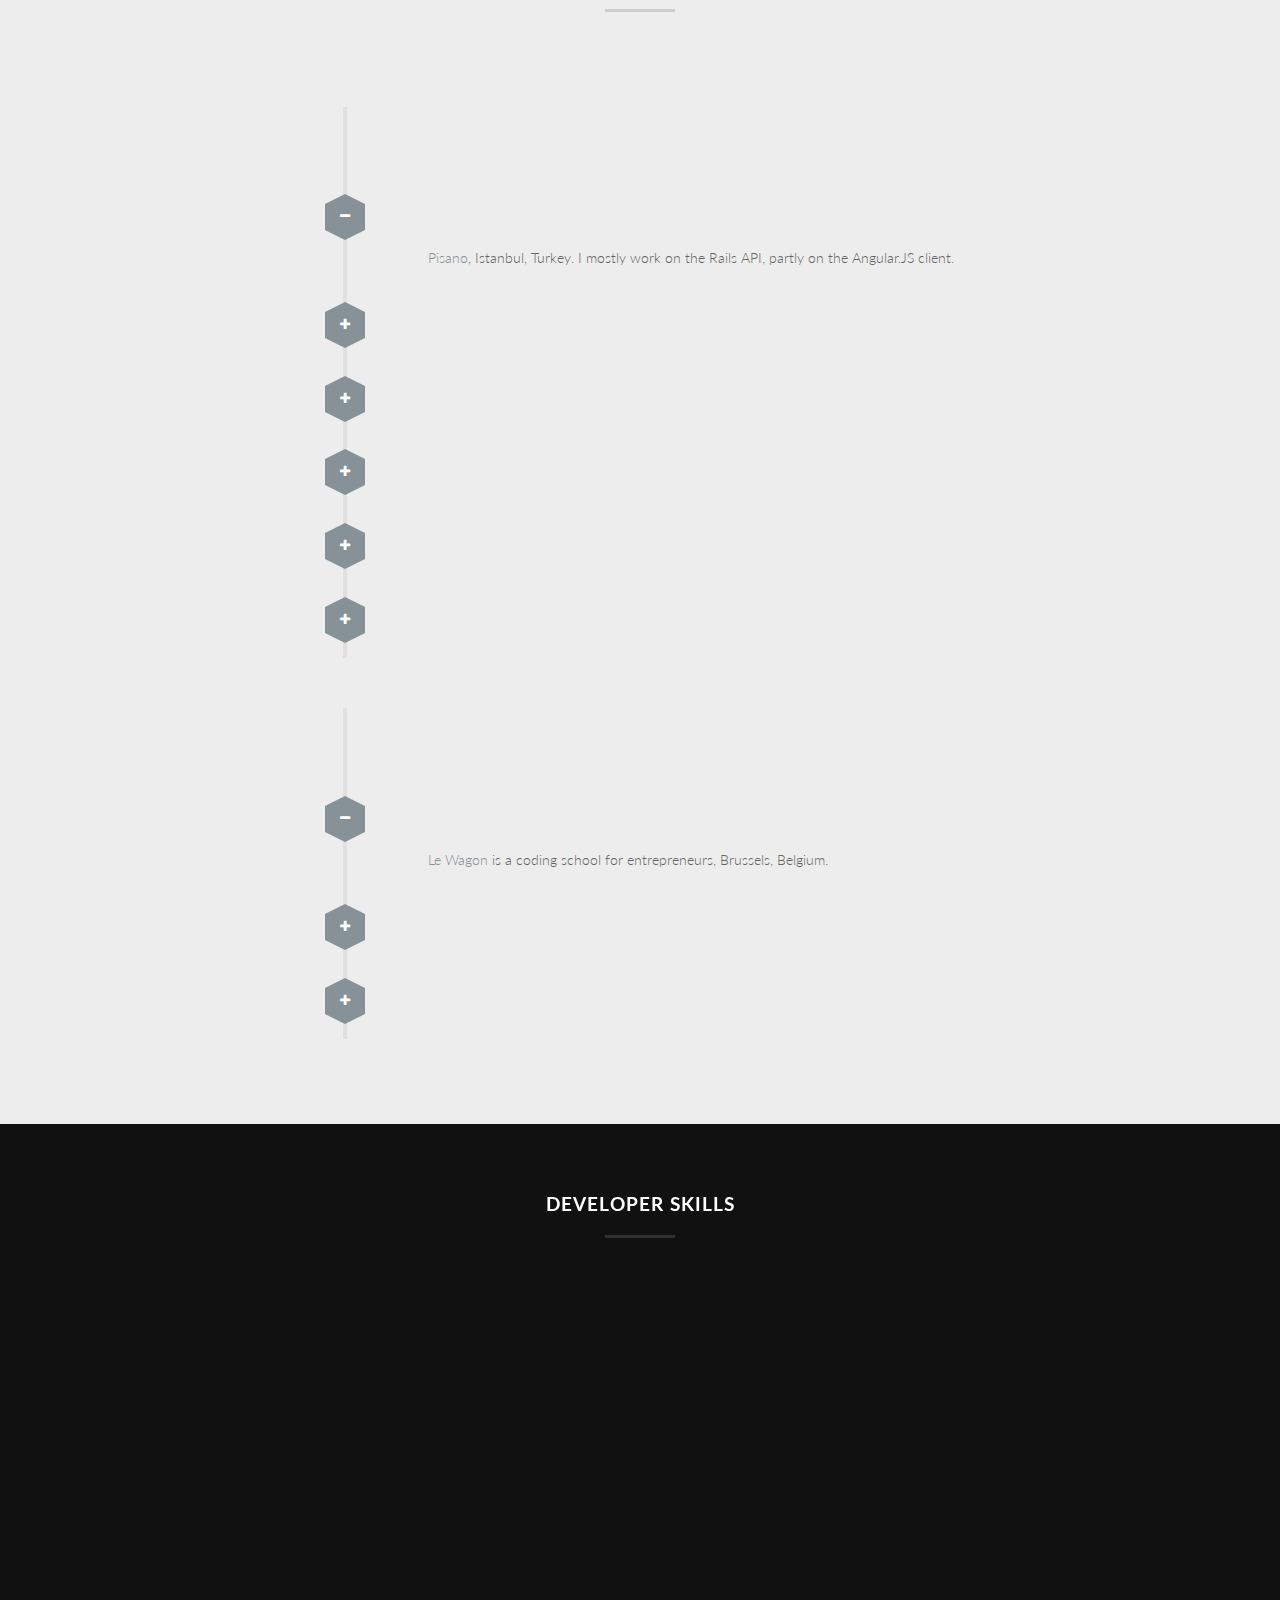
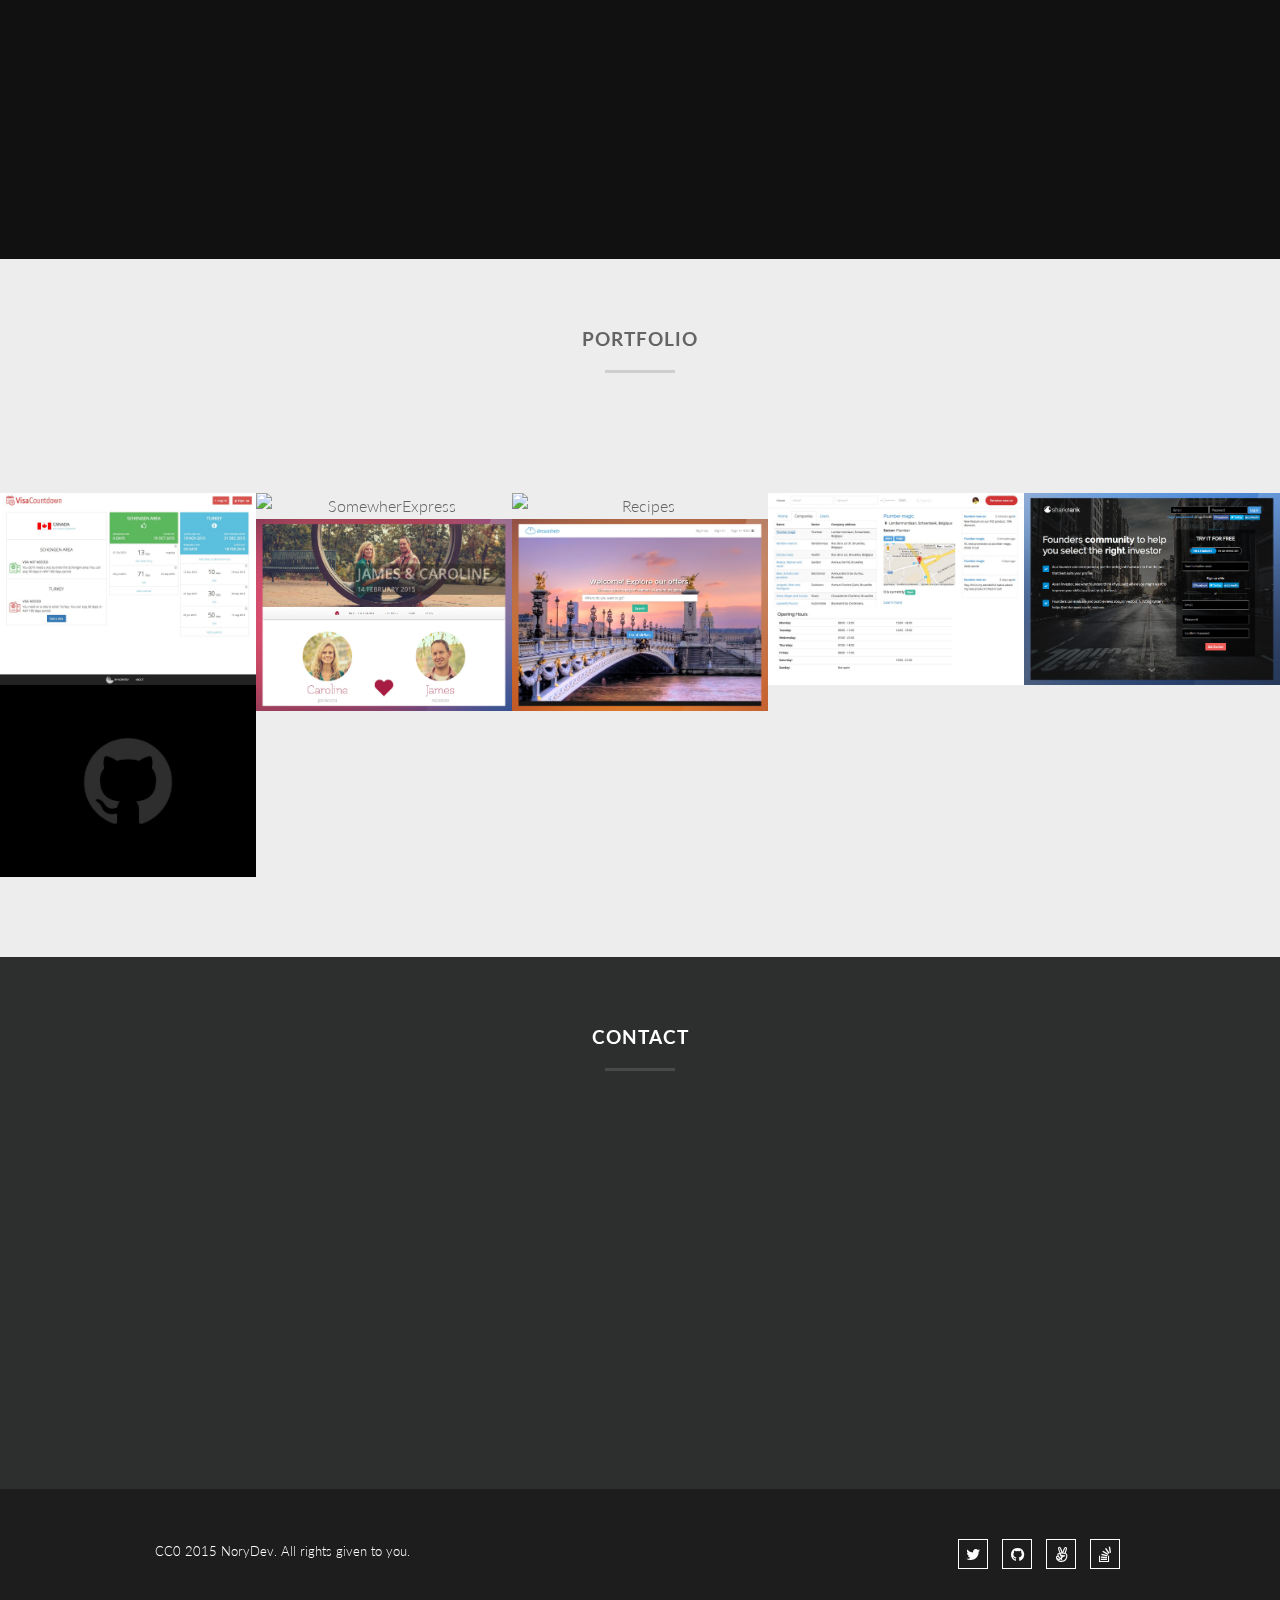
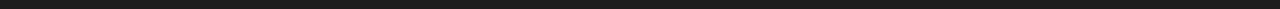
==== commit a08e60d9: "new photo, wording, no tweets" ====
--- a/index.html
+++ b/index.html
@@ -80,7 +80,7 @@
 					<div class="container">
 						<h1 class="heading">Fabien Loup</h1>
 						<p>
-							<span class="rotate">Software Developer, Ruby-ist, Traveller, Hitch-Hiker</span>
+							<span class="rotate">Software Developer, Rubyist, Traveller, Hitchhiker</span>
 						</p>
 					</div>
 					<div class="arrow-down">
@@ -106,10 +106,10 @@
 					</div>
 					<div class="col-sm-8 wow fadeInRight" data-wow-duration="0.7s" data-wow-delay="0s">
 						<p class="lead">
-							I'm a freelance software developer who likes to build web applications with Ruby on Rails.
+							I'm a software developer who likes to build web applications with Ruby on Rails.
 						</p>
 						<p>
-              Currently working at <a href="http://www.pisano.co">Pisano</a> in Istanbul. Previously freelance software developer, social worker and hardware engineer.
+              Currently working at <a href="http://www.pisano.co">Pisano</a> in Istanbul where I build the Rails API and mess arround the AngularJS client application. Previously freelance software developer, social worker and hardware engineer.
 						</p>
 						<p>
 							Have a look at my Github account:
@@ -119,20 +119,6 @@
                 <small><a href="https://github.com/NoryDev">github.com/NoryDev</a></small>
               </div>
 						</p>
-					</div>
-				</div>
-			</div>
-		</section>
-
-		<!-- Services -->
-
-		<!-- Section -->
-		<section class="section" id="tweets">
-			<div class="container">
-				<div class="row">
-					<div class="col-sm-12 text-center wow fadeInDown" data-wow-duration="0.7s" data-wow-delay="0s">
-						<i class="fa fa-twitter twitter-feed-icon"></i>
-						<span id="twitterFeed"></span>
 					</div>
 				</div>
 			</div>
@@ -369,7 +355,7 @@
 						<h4>Hobbies</h4>
 						<ul class="fa-ul skills-ul">
 						  <li><i class="fa-li fa fa-plane"></i>Travelling & Learning from people</li>
-						  <li><i class="fa-li fa fa-thumbs-up"></i>Hitch-Hiking</li>
+						  <li><i class="fa-li fa fa-thumbs-up"></i>Hitchhiking</li>
               <li><i class="fa-li fa fa-globe"></i>World History</li>
 						</ul>
 					</div>
@@ -609,4 +595,4 @@
 
 </script>
 	</body>
-</html>+</html>
